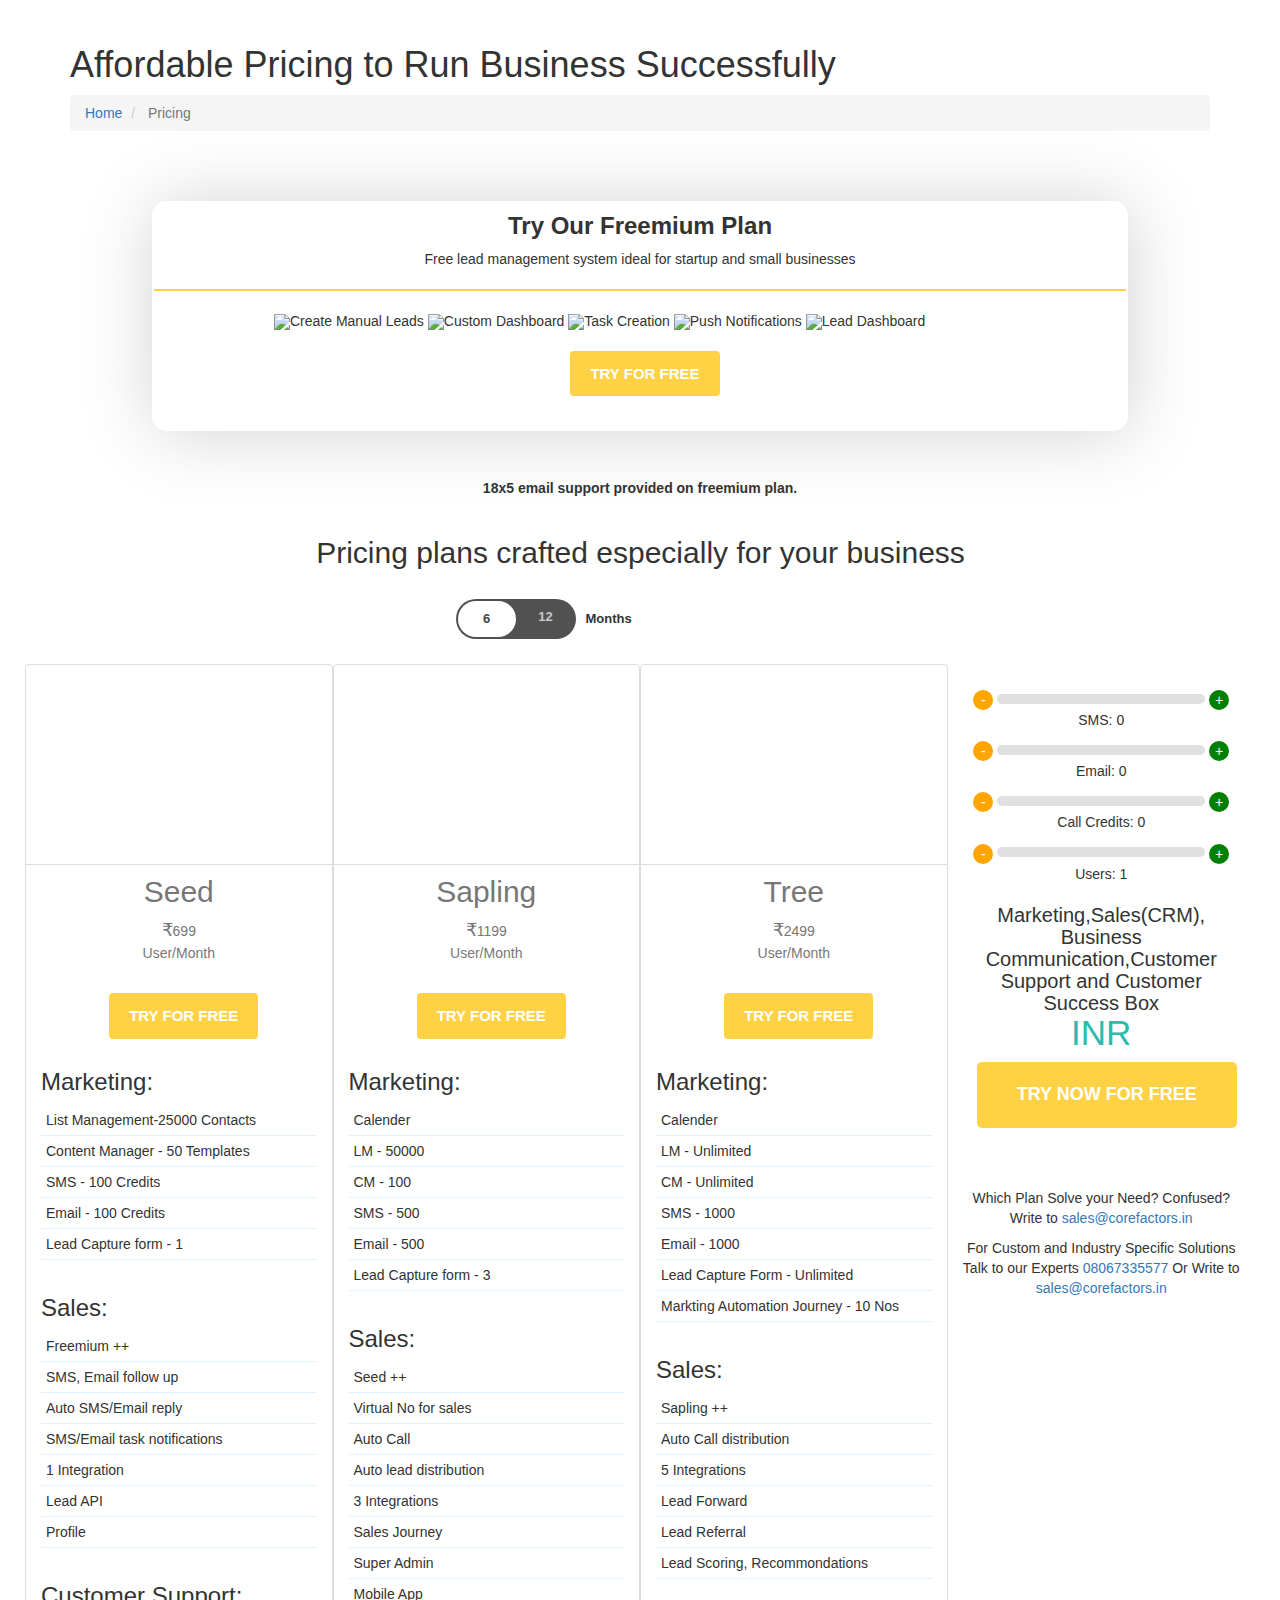
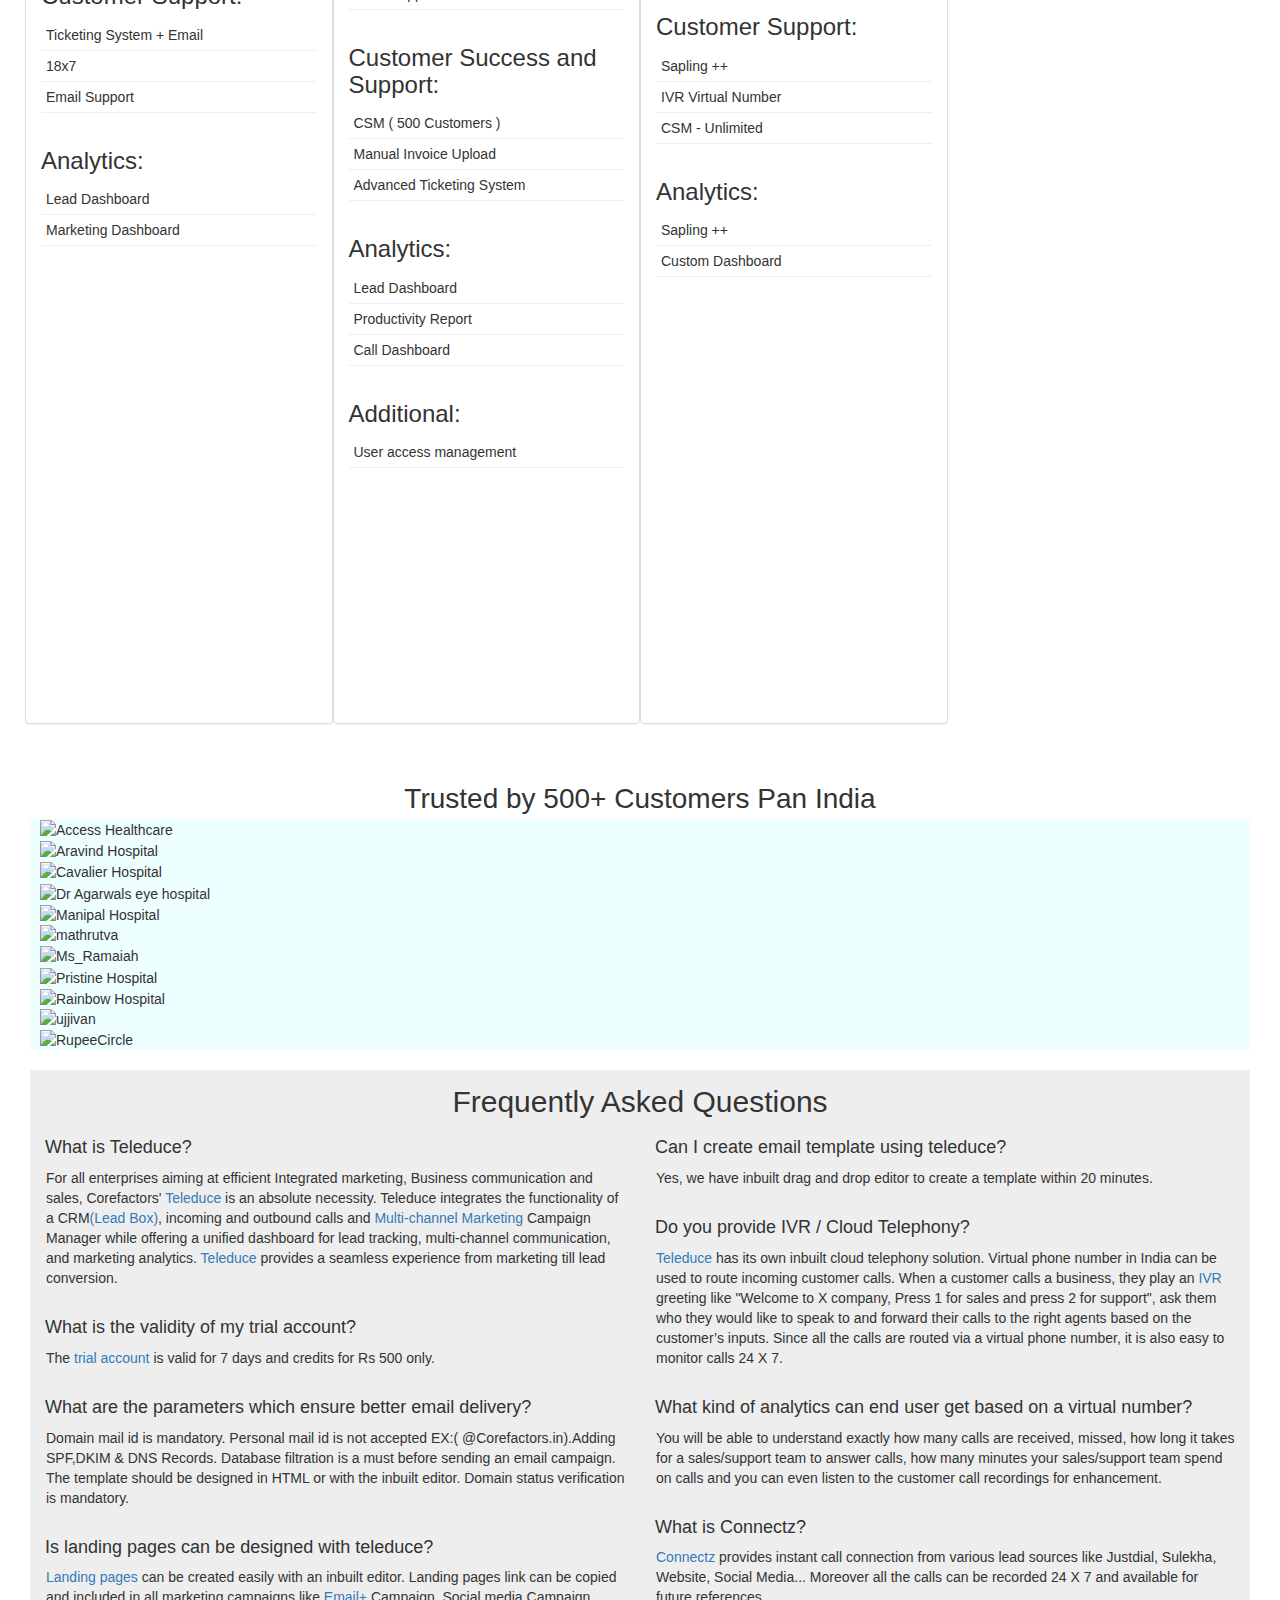
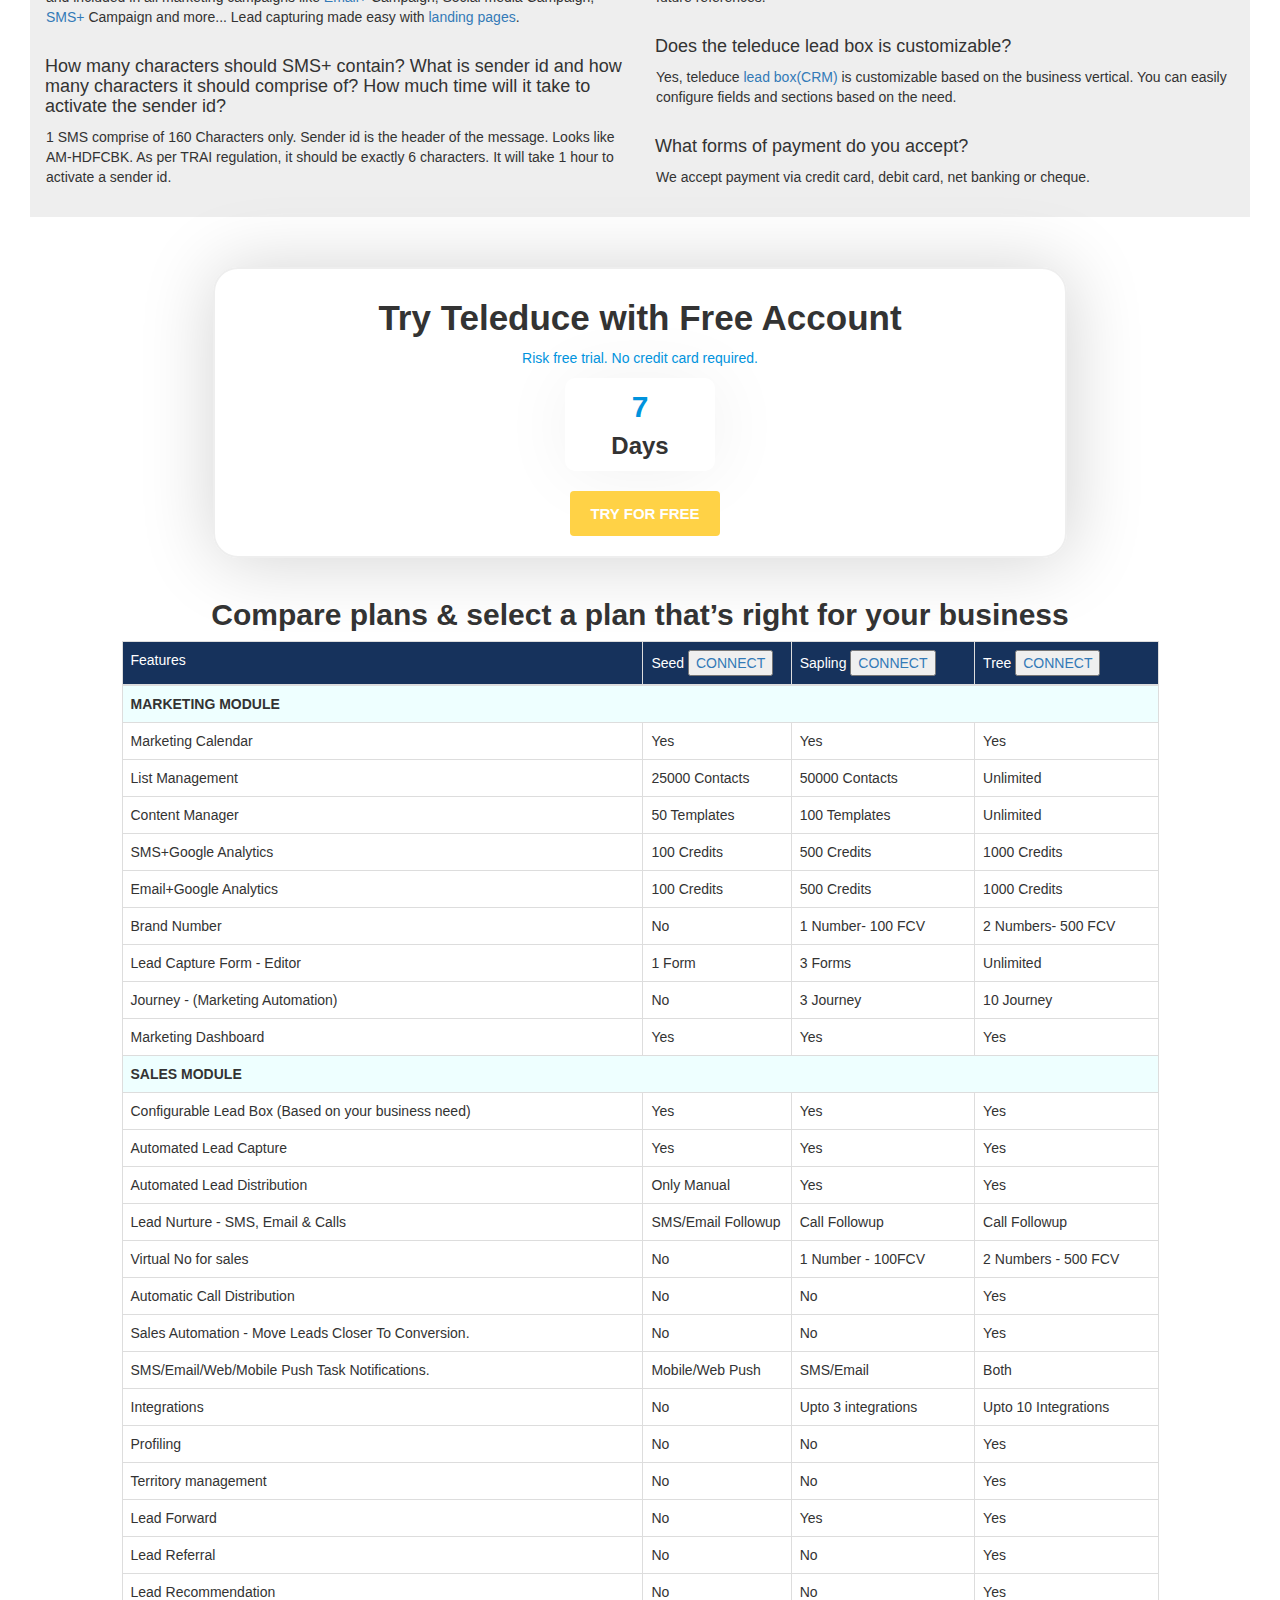
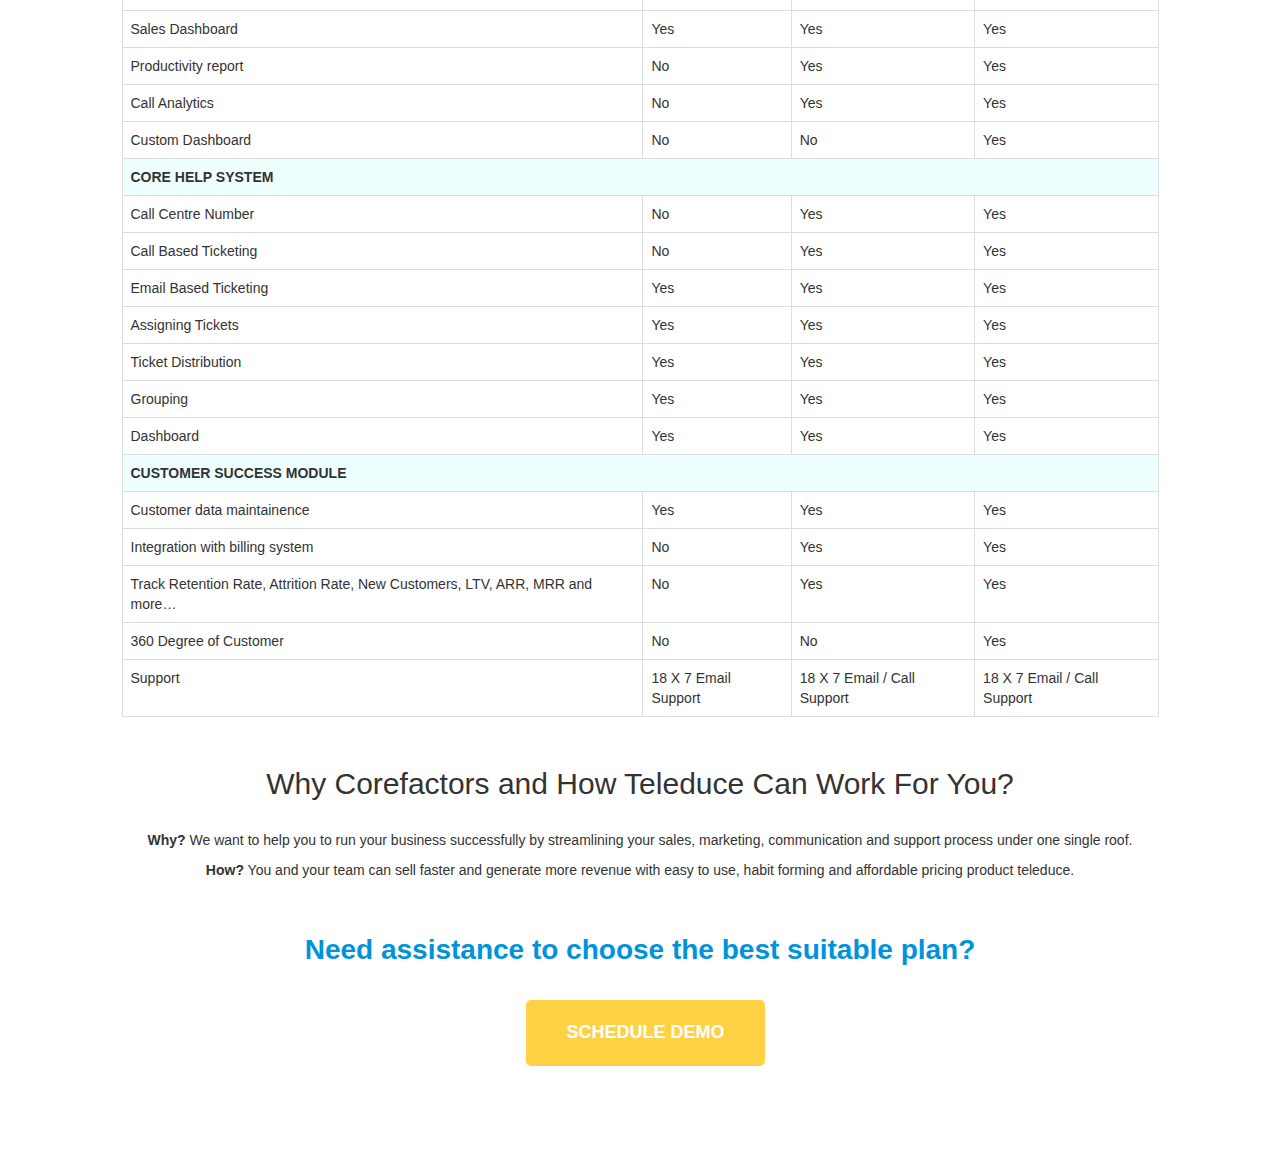
==== index.html @ 0b584422 "responsive table made" ====
<!DOCTYPE html>
<html class="no-js" lang="en-US">
<head>
    <!-- Basic Page Needs
    ================================================== -->
    <meta charset="utf-8">
    <meta http-equiv="Content-Type" content="text/html; charset=utf-8">
    <link rel="icon" type="image/png" href="https://d2woyw6vp5g0b2.cloudfront.net/images/favicon_min.png">
    <title>Pricing Plans| Engage clients - Bulk Emails, Calls & SMS Software</title>
    <meta name="description" content="Campaign Management Platform Pricing Plans for Corefactors. Unified Dashboard for #Lead tracking, multi-channel communication, and marketing analytics. Free Trial">
    <meta name="keywords" content="">
    <meta name="author" content="">
    <meta property="og:image:type" content="image/png" />
    <meta property="og:image" content="https://vmedo.com/first-aid-training/images/corefactors-logo.png">
    <!-- Mobile Specific Metas
    ================================================== -->
    <meta name="format-detection" content="telephone=no">
    <meta name="viewport" content="width=device-width, initial-scale=1">

    <!-- Twitter Bootstrap CSS and JS
    ================================================== -->
    <link rel="stylesheet" href="https://maxcdn.bootstrapcdn.com/bootstrap/3.3.7/css/bootstrap.min.css">

    <!-- Template CSS Files
    ================================================== -->
    <link href="https://fonts.googleapis.com/css?family=Montserrat" rel="stylesheet">
    <!-- Twitter Bootstrs CSS -->
    <link rel="stylesheet" href="css/bootstrap.min.css">
    <!-- Ionicons Fonts Css -->
    <link rel="stylesheet" href="css/ionicons.min.css">
    <!-- animate css -->
    <link rel="stylesheet" href="css/animate.css">
    <!-- Hero area slider css-->
    <link rel="stylesheet" href="css/slider.css">
    <!-- owl craousel css -->
    <link rel="stylesheet" href="css/owl.carousel.css">
    <link rel="stylesheet" href="css/owl.theme.css">
    <link rel="stylesheet" href="css/jquery.fancybox.css">
     <!-- Client Carousal -->
    <link rel="stylesheet" href="css/slick.css">
    <link rel="stylesheet" href="js/slick/slick-theme.css">
    <!-- template main css file -->
    <link rel="stylesheet" href="css/main.min.css">
    <!-- responsive css -->
    <link rel="stylesheet" href="css/responsive.css">
    <!--- Corefactors Fonts ---->
    <link href="https://fonts.googleapis.com/css?family=PT+Sans:400,400italic,700,700italic:latin,greek-ext,cyrillic,latin-ext,greek,cyrillic-ext,vietnamese"
          rel="stylesheet">
    <!-- template custom css file -->
    <link rel="stylesheet" href="css/custom.css">

    <!--- Font awesome file --->
    <link rel="stylesheet" href="fonts/font-awesome/css/font-awesome.min.css">

    <!-- Template Javascript Files
    ================================================== -->
    <!-- jquery -->
    <script src="js/jquery.min.js"></script>
    <!-- owl carouserl js -->
    <script src="js/owl.carousel.min.js"></script>
    <!-- bootstrap js -->
    <script src="js/bootstrap.min.js"></script>
    <!-- wow js -->
    <script src="js/wow.min.js"></script>
    <!---- Counter Js ----->
    <script src="//cdnjs.cloudflare.com/ajax/libs/waypoints/2.0.3/waypoints.min.js"></script>
    <script src="js/jquery.counterup.min.js"></script>
    <!-- template main js -->
    <script src="js/main.js"></script>
    <script src="https://wchat.freshchat.com/js/widget.js"></script>

    <!-- Global site tag (gtag.js) - Google Analytics -->
    <script async src="https://www.googletagmanager.com/gtag/js?id=UA-23759625-2"></script>
    <script>
       window.dataLayer = window.dataLayer || [];
       function gtag(){dataLayer.push(arguments);}
       gtag('js', new Date());
       gtag('config', 'UA-23759625-2');
    </script>
    <!-- Global site tag (gtag.js) - Google Analytics Ends here-->

    <!-- common script --->
    <script src="js/common.min.js"></script>

    <!-- Header Loading Script -->
        <script>
            $(function(){
              $("#includedHeader").load("header.html");
            });
        </script>

    <!-- Footer Loading Script -->
        <script>
            $(function(){
              $("#includedFooter").load("footer.html");
            });
        </script>

        <!-- Google Tag Manager -->
    <script>(function(w,d,s,l,i){w[l]=w[l]||[];w[l].push({'gtm.start':
    new Date().getTime(),event:'gtm.js'});var f=d.getElementsByTagName(s)[0],
    j=d.createElement(s),dl=l!='dataLayer'?'&l='+l:'';j.async=true;j.src=
    'https://www.googletagmanager.com/gtm.js?id='+i+dl;f.parentNode.insertBefore(j,f);
    })(window,document,'script','dataLayer','GTM-MMKPCSJ');</script>
    <!-- End Google Tag Manager -->

    <!-- Facebook Pixel Code -->
    <script>
    !function(f,b,e,v,n,t,s)
    {if(f.fbq)return;n=f.fbq=function(){n.callMethod?
    n.callMethod.apply(n,arguments):n.queue.push(arguments)};
    if(!f._fbq)f._fbq=n;n.push=n;n.loaded=!0;n.version='2.0';
    n.queue=[];t=b.createElement(e);t.async=!0;
    t.src=v;s=b.getElementsByTagName(e)[0];
    s.parentNode.insertBefore(t,s)}(window,document,'script',
    'https://connect.facebook.net/en_US/fbevents.js');
     fbq('init', '1595919277093039');
    fbq('track', 'PageView');
    </script>
    <noscript>
     <img height="1" width="1"
    src="https://www.facebook.com/tr?id=1595919277093039&ev=PageView
    &noscript=1"/>
    </noscript>
    <!-- End Facebook Pixel Code -->

    <!-- Tracking Script Starts -->
        <script>
          gtag('config', 'AW-815886578/GjlvCLezvX8Q8uGFhQM', {
            'phone_conversion_number': '08067335577'
          });
        </script>


       <script>
            function gtag_report_conversion(url) {
              var callback = function () {
                if (typeof(url) != 'undefined') {
                  window.location = url;
                }
              };
              gtag('event', 'conversion', {
                  'send_to': 'AW-815886578/H9nGCIinl4QBEPLhhYUD',
                  'event_callback': callback
              });
              return false;
            }
        </script>
        <!-- Tracking Script Ends -->

        <style>
           .month-btn-primary.active, 
           .month-btn-primary.focus, 
           .month-btn-primary:active, 
           .month-btn-primary:focus, 
           .btn-primary:hover, 
           .open>.dropdown-toggle.btn-primary {
                color: #fff;
                background-color: #f00;
                border-color: #f00;
            }


            body {
  padding: 30px;
}

.can-toggle {
  position: relative;
}
.can-toggle *, .can-toggle *:before, .can-toggle *:after {
  box-sizing: border-box;
}
.can-toggle input[type="checkbox"] {
  opacity: 0;
  position: absolute;
  top: 0;
  left: 0;
}
.can-toggle input[type="checkbox"][disabled] ~ label {
  pointer-events: none;
}
.can-toggle input[type="checkbox"][disabled] ~ label .can-toggle__switch {
  opacity: 0.4;
}
.can-toggle input[type="checkbox"]:checked ~ label .can-toggle__switch:before {
  content: attr(data-unchecked);
  left: 0;
}
.can-toggle input[type="checkbox"]:checked ~ label .can-toggle__switch:after {
  content: attr(data-checked);
}
.can-toggle label {
  -webkit-user-select: none;
     -moz-user-select: none;
      -ms-user-select: none;
          user-select: none;
  position: relative;
  display: flex;
  align-items: center;
}
.can-toggle label .can-toggle__label-text {
  flex: 1;
  padding-left: 10px;
}
.can-toggle label .can-toggle__switch {
  position: relative;
}
.can-toggle label .can-toggle__switch:before {
  content: attr(data-checked);
  position: absolute;
  top: 0;
  text-transform: uppercase;
  text-align: center;
}
.can-toggle label .can-toggle__switch:after {
  content: attr(data-unchecked);
  position: absolute;
  z-index: 5;
  text-transform: uppercase;
  text-align: center;
  background: white;
  -webkit-transform: translate3d(0, 0, 0);
          transform: translate3d(0, 0, 0);
}
.can-toggle input[type="checkbox"][disabled] ~ label {
  color: rgba(119, 119, 119, 0.5);
}
.can-toggle input[type="checkbox"]:focus ~ label .can-toggle__switch, .can-toggle input[type="checkbox"]:hover ~ label .can-toggle__switch {
  background-color: #777;
}
.can-toggle input[type="checkbox"]:focus ~ label .can-toggle__switch:after, .can-toggle input[type="checkbox"]:hover ~ label .can-toggle__switch:after {
  color: #5e5e5e;
}
.can-toggle input[type="checkbox"]:hover ~ label {
  color: #6a6a6a;
}
.can-toggle input[type="checkbox"]:checked ~ label:hover {
  color: #55bc49;
}
.can-toggle input[type="checkbox"]:checked ~ label .can-toggle__switch {
  background-color: #70c767;
}
.can-toggle input[type="checkbox"]:checked ~ label .can-toggle__switch:after {
  color: #4fb743;
}
.can-toggle input[type="checkbox"]:checked:focus ~ label .can-toggle__switch, .can-toggle input[type="checkbox"]:checked:hover ~ label .can-toggle__switch {
  background-color: #5fc054;
}
.can-toggle input[type="checkbox"]:checked:focus ~ label .can-toggle__switch:after, .can-toggle input[type="checkbox"]:checked:hover ~ label .can-toggle__switch:after {
  color: #47a43d;
}
.can-toggle label .can-toggle__label-text {
  flex: 1;
}
.can-toggle label .can-toggle__switch {
  transition: background-color 0.3s cubic-bezier(0, 1, 0.5, 1);
  background: #848484;
}
.can-toggle label .can-toggle__switch:before {
  color: rgba(255, 255, 255, 0.5);
}
.can-toggle label .can-toggle__switch:after {
  transition: -webkit-transform 0.3s cubic-bezier(0, 1, 0.5, 1);
  transition: transform 0.3s cubic-bezier(0, 1, 0.5, 1);
  transition: transform 0.3s cubic-bezier(0, 1, 0.5, 1), -webkit-transform 0.3s cubic-bezier(0, 1, 0.5, 1);
  color: #777;
}
.can-toggle input[type="checkbox"]:focus ~ label .can-toggle__switch:after, .can-toggle input[type="checkbox"]:hover ~ label .can-toggle__switch:after {
  box-shadow: 0 3px 3px rgba(0, 0, 0, 0.4);
}
.can-toggle input[type="checkbox"]:checked ~ label .can-toggle__switch:after {
  -webkit-transform: translate3d(65px, 0, 0);
          transform: translate3d(65px, 0, 0);
}
.can-toggle input[type="checkbox"]:checked:focus ~ label .can-toggle__switch:after, .can-toggle input[type="checkbox"]:checked:hover ~ label .can-toggle__switch:after {
  box-shadow: 0 3px 3px rgba(0, 0, 0, 0.4);
}
.can-toggle label {
  font-size: 14px;
}
.can-toggle label .can-toggle__switch {
  height: 36px;
  flex: 0 0 134px;
  border-radius: 4px;
}
.can-toggle label .can-toggle__switch:before {
  left: 67px;
  font-size: 12px;
  line-height: 36px;
  width: 67px;
  padding: 0 12px;
}
.can-toggle label .can-toggle__switch:after {
  top: 2px;
  left: 2px;
  border-radius: 2px;
  width: 65px;
  line-height: 32px;
  font-size: 12px;
}
.can-toggle label .can-toggle__switch:hover:after {
  box-shadow: 0 3px 3px rgba(0, 0, 0, 0.4);
}

.can-toggle.demo-rebrand-2 input[type="checkbox"][disabled] ~ label {
  color: rgba(68, 68, 68, 0.5);
}
.can-toggle.demo-rebrand-2 input[type="checkbox"]:focus ~ label .can-toggle__switch, .can-toggle.demo-rebrand-2 input[type="checkbox"]:hover ~ label .can-toggle__switch {
  background-color: #444;
}
.can-toggle.demo-rebrand-2 input[type="checkbox"]:focus ~ label .can-toggle__switch:after, .can-toggle.demo-rebrand-2 input[type="checkbox"]:hover ~ label .can-toggle__switch:after {
  color: #2b2b2b;
}
.can-toggle.demo-rebrand-2 input[type="checkbox"]:hover ~ label {
  color: #373737;
}
.can-toggle.demo-rebrand-2 input[type="checkbox"]:checked ~ label:hover {
  color: #62b125;
}
.can-toggle.demo-rebrand-2 input[type="checkbox"]:checked ~ label .can-toggle__switch {
  background-color: #75d32d;
}
.can-toggle.demo-rebrand-2 input[type="checkbox"]:checked ~ label .can-toggle__switch:after {
  color: #5da924;
}
.can-toggle.demo-rebrand-2 input[type="checkbox"]:checked:focus ~ label .can-toggle__switch, .can-toggle.demo-rebrand-2 input[type="checkbox"]:checked:hover ~ label .can-toggle__switch {
  background-color: #69be28;
}
.can-toggle.demo-rebrand-2 input[type="checkbox"]:checked:focus ~ label .can-toggle__switch:after, .can-toggle.demo-rebrand-2 input[type="checkbox"]:checked:hover ~ label .can-toggle__switch:after {
  color: #52941f;
}
.can-toggle.demo-rebrand-2 label .can-toggle__label-text {
  flex: 1;
}
.can-toggle.demo-rebrand-2 label .can-toggle__switch {
  transition: background-color 0.3s cubic-bezier(0.86, 0, 0.07, 1);
  background: #515151;
}
.can-toggle.demo-rebrand-2 label .can-toggle__switch:before {
  color: rgba(255, 255, 255, 0.7);
}
.can-toggle.demo-rebrand-2 label .can-toggle__switch:after {
  transition: -webkit-transform 0.3s cubic-bezier(0.86, 0, 0.07, 1);
  transition: transform 0.3s cubic-bezier(0.86, 0, 0.07, 1);
  transition: transform 0.3s cubic-bezier(0.86, 0, 0.07, 1), -webkit-transform 0.3s cubic-bezier(0.86, 0, 0.07, 1);
  color: #444;
}
.can-toggle.demo-rebrand-2 input[type="checkbox"]:focus ~ label .can-toggle__switch:after, .can-toggle.demo-rebrand-2 input[type="checkbox"]:hover ~ label .can-toggle__switch:after {
  box-shadow: 0 4px 4px rgba(0, 0, 0, 0.4);
}
.can-toggle.demo-rebrand-2 input[type="checkbox"]:checked ~ label .can-toggle__switch:after {
  -webkit-transform: translate3d(58px, 0, 0);
          transform: translate3d(58px, 0, 0);
}
.can-toggle.demo-rebrand-2 input[type="checkbox"]:checked:focus ~ label .can-toggle__switch:after, .can-toggle.demo-rebrand-2 input[type="checkbox"]:checked:hover ~ label .can-toggle__switch:after {
  box-shadow: 0 4px 4px rgba(0, 0, 0, 0.4);
}
.can-toggle.demo-rebrand-2 label {
  font-size: 13px;
}
.can-toggle.demo-rebrand-2 label .can-toggle__switch {
  height: 40px;
  flex: 0 0 120px;
  border-radius: 60px;
}
.can-toggle.demo-rebrand-2 label .can-toggle__switch:before {
  left: 60px;
  font-size: 13px;
  line-height: 36px;
  width: 60px;
  padding: 0 12px;
}
.can-toggle.demo-rebrand-2 label .can-toggle__switch:after {
  top: 2px;
  left: 2px;
  border-radius: 30px;
  width: 58px;
  line-height: 36px;
  font-size: 13px;
}
.can-toggle.demo-rebrand-2 label .can-toggle__switch:hover:after {
  box-shadow: 0 4px 4px rgba(0, 0, 0, 0.4);
}

        </style>

</head>
<body>

    <!-- Google Tag Manager (noscript) -->
    <noscript><iframe src="https://www.googletagmanager.com/ns.html?id=GTM-MMKPCSJ"
    height="0" width="0" style="display:none;visibility:hidden"></iframe></noscript>
    <!-- End Google Tag Manager (noscript) -->

<!--Common Header Section-->
        <div id="includedHeader"></div>

<!-- Global Page Header -->
<section class="global-page-header">
    <div class="container">
        <div class="">
            <div class="col-md-12">
                <div class="block">
                    <h1>Affordable Pricing to Run Business Successfully</h1>
                    <ol class="breadcrumb">
                        <li>
                            <a href="index.html">
                                <i class="ion-ios-home"></i>
                                Home
                            </a>
                        </li>
                        <li class="active"> Pricing</li>
                    </ol>
                </div>
            </div>
        </div>
    </div>
</section>

<!--freemium box-->
<div class="freemium-box">
    
        
            <h3 class="card2-h3">Try Our Freemium Plan</h3>
            <p class="card2-p">Free lead management system ideal for startup and small businesses</p>
            <hr>
            <div class="freemium-imgs">
            <img src="images/Create Manual Leads.png" class="freemium-icons">Create Manual Leads
            <img src="images/Custom Dashboard.png"class="freemium-icons">Custom Dashboard
            <img src="images/Task Creation.png" class="freemium-icons">Task Creation
            <img src="images/Push Notification.png" class="freemium-icons">Push Notifications
            <img src="images/Lead Dashboard.png" class="freemium-icons">Lead Dashboard
            </div>
            <!--<span class="span-icons"><i class="fa fa-envelope" aria-hidden="true"></i>Email Support - 18 x 5</span>-->
            <center>
            <a href="https://www.corefactors.in/free-trial.html?utm_source=web-pricing&utm_medium=web&utm_campaign=try_free" target="_blank">
                <button class="text-uppercase trial-btns">
                    Try For Free
                </button>
            </a>
            </center>
            
    
</div>

<h5 style="text-align: center;font-weight:600;">18x5 email support provided on freemium plan.</h5>



<!-- Pricing Section 1 -->
<section class="cf-white-section cf-plans">
    <div class="container">
        <div class="row mob-no-margin">

            <h2 class="wow fadeInDown text-center bm-x---xxl pricing-h2" data-wow-delay=".3s" data-wow-duration="500ms">
                Pricing plans crafted especially for your business
            </h2>

            <!--<h4 class="wow fadeInDown text-center bm-x-&#45;&#45;xxl text-big" data-wow-delay=".3s" data-wow-duration="500ms">-->
                <!--Simplified Campaign Management-->
                <!--<br>-->
                <!--<span class="color-fade text-small">-->
                    <!--(Integrated Marketing, Sales and Communication Tool)-->
                <!--</span>-->
            <!--</h4>-->

            <div class="row mob-no-margin" id="planContainer">
            <!-- item -->
            <div>
            <div class="can-toggle demo-rebrand-2" style="width: 30%; margin: 0 auto; margin-bottom: 2%;">
                <input id="monthcheck" type="checkbox">
                <label for="monthcheck">
                  <div class="can-toggle__switch" data-checked="12" data-unchecked="6"></div>
                  <div class="can-toggle__label-text">Months</div>
                </label>
              </div>
            </div>

            <div class="col-md-3 pricing-list seed-box plan_box">
				<input type="hidden" value="seed">
                <div class="panel panel-default panel-pricing" tabindex="-1" >
                    <div class="panel-heading custom-panel-heading text-center">
                        
                        
                    </div>
                    <div class="panel-body text-center">
                            <h2>Seed</h2>
                            <p class="pricing-font" id="seed_selector"><span class="inr_font">₹</span>699</p>
                            <p>User/Month</p>
                            
                            <a href="https://www.corefactors.in/free-trial.html?utm_source=web-pricing&utm_medium=web&utm_campaign=try_free" target="_blank">
                                <button class="text-uppercase trial-btns">
                                    Try For Free
                                </button>
                            </a>
                            <!-- <select class="month_selector" id="seed_selector" onchange="seedFunction()">
                                <option value="900" selected>1 MONTH</option> -->
                                <!--<option value="5997">3 MONTHS</option>-->
                                <!-- <option value="11944">6 MONTHS</option>
                                <option value="23988">12 MONTHS</option> -->
                            <!-- </select> -->

                        
                        <!-- <div class="user-box">
                           
                                <form >
                                    <div class="btn-group" data-toggle="buttons" id='plancheck'>
                                        <label class="btn btn-primary month-btn-primary active">
                                            <input type="radio" name="Seedoptions" checked="checked" value="1"> 1 Month
                                        </label>
                                        <label class="btn btn-primary month-btn-primary">
                                            <input type="radio" name="Seedoptions" value="6"> 6 Months
                                        </label>
                                        <label class="btn btn-primary month-btn-primary">
                                            <input type="radio" name="Seedoptions" value="12"> 12 Months
                                        </label>
                                    </div>
                                    
                                </form> 
                        </div> -->
                    </div>

                    <ul class="pricing-list-box pricing_accordion">
                        
                          <h3>Marketing:</h3>
                          <li>
                            <i class="fa fa-check-circle-o" aria-hidden="true"></i>List Management-25000 Contacts
                          </li>

                          <li>
                            <i class="fa fa-check-circle-o" aria-hidden="true"></i>Content Manager - 50 Templates   
                          </li>

                          <li>
                            <i class="fa fa-check-circle-o" aria-hidden="true"></i>SMS - 100 Credits  
                          </li>

                          <li>
                            <i class="fa fa-check-circle-o" aria-hidden="true"></i>Email - 100 Credits    
                          </li>

                          <li>
                            <i class="fa fa-check-circle-o" aria-hidden="true"></i>Lead Capture form - 1   
                          </li>
                    </ul>
                    <ul class="pricing-list-box pricing_accordion">
                        
                        <h3>Sales:</h3>
                        <li>
                            <i class="fa fa-check-circle-o" aria-hidden="true"></i>Freemium ++
                        </li>

                        <li>
                            <i class="fa fa-check-circle-o" aria-hidden="true"></i>SMS, Email follow up   
                        </li>

                        <li>
                            <i class="fa fa-check-circle-o" aria-hidden="true"></i>Auto SMS/Email reply  
                        </li>

                        <li>
                            <i class="fa fa-check-circle-o" aria-hidden="true"></i>SMS/Email task notifications     
                        </li>

                        <li>
                            <i class="fa fa-check-circle-o" aria-hidden="true"></i>1 Integration 
                        </li>
                        <li><i class="fa fa-check-circle-o" aria-hidden="true"></i>Lead API</li>
                        <li><i class="fa fa-check-circle-o" aria-hidden="true"></i>Profile</li>
                  </ul>
                  <ul class="pricing-list-box pricing_accordion">
                        
                    <h3>Customer Support:</h3>
                    <li>
                        <i class="fa fa-check-circle-o" aria-hidden="true"></i>Ticketing System + Email 
                    </li>

                    <li>
                        <i class="fa fa-check-circle-o" aria-hidden="true"></i>18x7  
                    </li>

                    <li>
                        <i class="fa fa-check-circle-o" aria-hidden="true"></i>Email Support 
                    </li>

              </ul>
               <ul class="pricing-list-box pricing_accordion">
                        
                        <h3>Analytics:</h3>
                        <li>
                            <i class="fa fa-check-circle-o" aria-hidden="true"></i>Lead Dashboard 
                        </li>

                        <li>
                            <i class="fa fa-check-circle-o" aria-hidden="true"></i>Marketing Dashboard
                        </li>

                    </ul>
                </div>
            </div>
            <!-- /item -->

            <!-- item -->
            <div class="col-md-3 pricing-list sapling-box plan_box">
				<input type="hidden" value="sapling">
                <div class="panel panel-active panel-default panel-pricing" tabindex="-1" >
                    <div class="panel-heading custom-panel-heading text-center">
                      
                        
                    </div>
                    <div class="panel-body panel-active text-center">
                            <h2>Sapling</h2>
                            <!--<p id="tag">(Your Favourite)</p>-->
                            <p class="pricing-font" id="sapling_selector"> <span class="inr_font">₹</span>1199</p>
                            <p>User/Month</p>
                            <a href="https://www.corefactors.in/free-trial.html?utm_source=web-pricing&utm_medium=web&utm_campaign=try_free" target="_blank">
                                <button class="text-uppercase trial-btns">
                                    Try For Free
                                </button>
                            </a>
                           
                    </div>
                    <ul class="pricing-list-box pricing_accordion">
                        
                        <h3>Marketing:</h3>
                        <li>
                            <i class="fa fa-check-circle-o" aria-hidden="true"></i>Calender 
                        </li>

                        <li>
                            <i class="fa fa-check-circle-o" aria-hidden="true"></i>LM - 50000
                        </li>

                        <li>
                            <i class="fa fa-check-circle-o" aria-hidden="true"></i>CM - 100  
                        </li>

                        <li>
                            <i class="fa fa-check-circle-o" aria-hidden="true"></i>SMS - 500    
                        </li>

                        <li>
                            <i class="fa fa-check-circle-o" aria-hidden="true"></i>Email - 500  
                        </li>
                        <li>
                            <i class="fa fa-check-circle-o" aria-hidden="true"></i>Lead Capture form - 3 
                        </li>
                  </ul>
                  <ul class="pricing-list-box pricing_accordion">
                      
                      <h3>Sales:</h3>
                      <li>
                        <i class="fa fa-check-circle-o" aria-hidden="true"></i>Seed ++
                      </li>

                      <li>
                        <i class="fa fa-check-circle-o" aria-hidden="true"></i>Virtual No for sales   
                      </li>

                      <li>
                        <i class="fa fa-check-circle-o" aria-hidden="true"></i>Auto Call
                      </li>

                      <li>
                        <i class="fa fa-check-circle-o" aria-hidden="true"></i>Auto lead distribution     
                      </li>

                      <li>
                        <i class="fa fa-check-circle-o" aria-hidden="true"></i>3 Integrations 
                      </li>
                      <li><i class="fa fa-check-circle-o" aria-hidden="true"></i>Sales Journey </li>
                      <li><i class="fa fa-check-circle-o" aria-hidden="true"></i>Super Admin</li>
                      <li><i class="fa fa-check-circle-o" aria-hidden="true"></i>Mobile App</li>
                </ul>
                <ul class="pricing-list-box pricing_accordion">
                      
                  <h3>Customer Success and Support:</h3>
                  <li>
                    <i class="fa fa-check-circle-o" aria-hidden="true"></i>CSM ( 500 Customers )
                  </li>

                  <li>
                    <i class="fa fa-check-circle-o" aria-hidden="true"></i>Manual Invoice Upload  
                  </li>

                  <li>
                    <i class="fa fa-check-circle-o" aria-hidden="true"></i>Advanced Ticketing System  
                  </li>

            </ul>
            <ul class="pricing-list-box pricing_accordion">
                      
                      <h3>Analytics:</h3>
                      <li>
                        <i class="fa fa-check-circle-o" aria-hidden="true"></i>Lead Dashboard 
                      </li>

                      <li>
                        <i class="fa fa-check-circle-o" aria-hidden="true"></i>Productivity Report 
                      </li>
                      <li>
                        <i class="fa fa-check-circle-o" aria-hidden="true"></i>Call Dashboard 
                      </li>

            </ul>
            <ul class="pricing-list-box pricing_accordion">
                <h3>Additional:</h3>
                <li><i class="fa fa-check-circle-o" aria-hidden="true"></i>User access management</li>
            </ul>

                   
                    
                    
                </div>
                </div>
            <!-- /item -->

            <!-- item -->
            <div class="col-md-3 pricing-list plan_box">
				<input type="hidden" value="tree">
                <div class="panel panel-default panel-pricing" tabindex="-1" >
                    <div class="panel-heading custom-panel-heading text-center">
                       
                    </div>
                    <div class="panel-body text-center">
                            <h2>Tree</h2>
                            <p class="pricing-font" id="tree_selector"><span class="inr_font">₹</span>2499</p>
                            <p>User/Month</p>
                            <a href="https://www.corefactors.in/free-trial.html?utm_source=web-pricing&utm_medium=web&utm_campaign=try_free" target="_blank">
                                <button class="text-uppercase trial-btns">
                                    Try For Free
                                </button>
                            </a>
                           
                    </div>
                    <ul class="pricing-list-box pricing_accordion">
                        
                        <h3>Marketing:</h3>
                        <li>
                            <i class="fa fa-check-circle-o" aria-hidden="true"></i>Calender 
                        </li>

                        <li>
                            <i class="fa fa-check-circle-o" aria-hidden="true"></i>LM - Unlimited   
                        </li>

                        <li>
                            <i class="fa fa-check-circle-o" aria-hidden="true"></i>CM - Unlimited 
                        </li>

                        <li>
                            <i class="fa fa-check-circle-o" aria-hidden="true"></i>SMS - 1000    
                        </li>

                        <li>
                            <i class="fa fa-check-circle-o" aria-hidden="true"></i>Email - 1000   
                        </li>
                        <li><i class="fa fa-check-circle-o" aria-hidden="true"></i>Lead Capture Form - Unlimited</li>
                        <li><i class="fa fa-check-circle-o" aria-hidden="true"></i>Markting Automation Journey - 10 Nos</li>
                  </ul>
                  <ul class="pricing-list-box pricing_accordion">
                      
                      <h3>Sales:</h3>
                      <li>
                        <i class="fa fa-check-circle-o" aria-hidden="true"></i>Sapling ++
                      </li>

                      <li>
                        <i class="fa fa-check-circle-o" aria-hidden="true"></i>Auto Call distribution    
                      </li>

                      <li>
                        <i class="fa fa-check-circle-o" aria-hidden="true"></i>5 Integrations  
                      </li>

                      <li>
                        <i class="fa fa-check-circle-o" aria-hidden="true"></i>Lead Forward      
                      </li>

                      <li>
                        <i class="fa fa-check-circle-o" aria-hidden="true"></i>Lead Referral 
                      </li>
                      <li><i class="fa fa-check-circle-o" aria-hidden="true"></i>Lead Scoring, Recommondations</li>
                      
                </ul>
                <ul class="pricing-list-box pricing_accordion">
                      
                  <h3>Customer Support:</h3>
                  <li>
                    <i class="fa fa-check-circle-o" aria-hidden="true"></i>Sapling ++
                  </li>

                  <li>
                    <i class="fa fa-check-circle-o" aria-hidden="true"></i>IVR Virtual Number  
                  </li>

                  <li>
                    <i class="fa fa-check-circle-o" aria-hidden="true"></i>CSM - Unlimited  
                  </li>

            </ul>
             <ul class="pricing-list-box pricing_accordion">
                      
                      <h3>Analytics:</h3>
                      <li>
                        <i class="fa fa-check-circle-o" aria-hidden="true"></i>Sapling ++
                      </li>

                      <li>
                        <i class="fa fa-check-circle-o" aria-hidden="true"></i>Custom Dashboard 
                      </li>

                  </ul>

              </div>
            </div>

                 <div class="col-md-3 text-center" id="myslider_row" style="margin-top: 25px;">
                    <div class="">
                    <div class="slidecontainer">
                        <button type="button" style="background: orange;" class="layer_add" id="sms_slider_minus">-</button>
                        <input type="range" min="0" max="1000000" value="0" step="10000" class="sms_slider" id="smsCount">
                        <button type="button" style="background: green;" class="layer_add" id="sms_slider_plus">+</button>
                      <p class="text-center">SMS: <span id="smsRange"></span></p>
                    </div>
                  
                    <div class="slidecontainer">
                        <button type="button" style="background: orange;" class="layer_add" id="mail_slider_minus">-</button>
                        <input type="range" min="0" max="1000000" value="0" step="10000" class="mail_slider" id="mailCount">
                        <button type="button" style="background: green;" class="layer_add" id="mail_slider_plus">+</button>
                      <p class="text-center">Email: <span id="mailRange"></span></p>
                    </div>
                   
                    <div class="slidecontainer">
                        <button type="button" style="background: orange;" class="layer_add" id="voice_slider_minus">-</button>
                        <input type="range" min="0" max="1000000" value="0" step="10000" class="voice_slider" id="voiceCount">
                        <button type="button" style="background: green;" class="layer_add" id="voice_slider_plus">+</button>
                      <p class="text-center">Call Credits: <span id="voiceRange"></span></p>
                    </div>

                    <div class="slidecontainer">
                        <button type="button" style="background: orange;" class="layer_add" id="user_slider_minus">-</button>
                        <input type="range" min="1" max="100" value="1" step="1" class="user_slider" id="userCount">
                        <button type="button" style="background: green;" class="layer_add" id="user_slider_plus">+</button>
                        <p class="text-center">Users: <span id="userRange"></span></p>
                    </div>
                    </div>

                    <div class="row">
                        <div class="col-md-12 text-center">
                        <h3 class="price-text">Marketing,Sales(CRM), Business Communication,Customer Support and Customer Success Box
                            <br><span class="tm-x---m" id="total_price">INR</span></h3>
                    </div>
                    
                     <div class="bm-x---xxl text-center">
                        <a href="https://www.corefactors.in/free-trial.html?utm_source=web-pricing&utm_medium=web&utm_campaign=try_free" target="_blank">
                            <button class="text-uppercase trial-btn">
                                Try Now For Free
                            </button>
                        </a>
                     </div>
                     </div>

                     <div class="row">
            <div class="col-md-12 text-center">
                <div class="block">
                    <p class="wow fadeInUp" data-wow-delay=".7s" data-wow-duration="500ms">
                        Which Plan Solve your Need? Confused? Write to <a href="mailto:sales@corefactors.in">sales@corefactors.in</a>
                    </p>

                    <p class="wow fadeInUp" data-wow-delay=".7s" data-wow-duration="500ms">
                        For Custom and Industry Specific Solutions Talk to our Experts <a href="tel:08067335577">08067335577</a> Or Write to <a href="mailto:sales@corefactors.in">sales@corefactors.in</a>
                    </p>

                    <!--<p class="wow fadeInUp" data-wow-delay=".7s" data-wow-duration="500ms">
                        18% GST applicable.
                    </p>-->
                    </p>
                </div>
            </div>
        </div>

                 </div>
            </div>
            <!-- /item -->

        </div>
    </div>
</section>

<!-- Pricing Section 2 -->
<!--<section class="company-description text-center tm-x-&#45;&#45;l">-->
    <!--<div class="container">-->
        <!--<div class="row">-->
            <!--<div class="col-md-12">-->
                <!--<div class="block">-->
                    <!--<p class="wow fadeInUp bm-x-&#45;&#45;l" data-wow-delay=".7s" data-wow-duration="500ms">-->
                        <!--Which Plan Solve your Need? Confused? Write to <a href="mailto:sales@corefactors.in">sales@corefactors.in</a>-->
                    <!--</p>-->

                    <!--<p class="wow fadeInUp bm-x-&#45;&#45;l" data-wow-delay=".7s" data-wow-duration="500ms">-->
                        <!--For Custom and Industry Specific Solutions Talk to our Experts <a href="#">08067335577</a> Or Write to <a href="mailto:sales@corefactors.in">sales@corefactors.in</a>-->
                    <!--</p>-->

                    <!--<p class="wow fadeInUp bm-x-&#45;&#45;l" data-wow-delay=".7s" data-wow-duration="500ms">-->
                        <!--18% GST applicable.-->
                    <!--</p>-->
                    <!--</p>-->
                <!--</div>-->
            <!--</div>-->
        <!--</div>-->
    <!--</div>-->
<!--</section>-->
<!-- company Logo section -->
<div class="logos-text">Trusted by 500+ Customers Pan India</div>
<section class="cf-grey-section">
  <div class="container logos-company">
  <section class="customer-logos slider">
  <div class="slide accesss"><img class="customer-logo" src="landingpagestaticfiles/assets/Logo_Access Healthcare.png" alt="Access Healthcare"></div>
  <div class="slide aravind"><img class="customer-logo" src="landingpagestaticfiles/assets/Logo_Aravind Hospital.png" alt="Aravind Hospital"></div>
  <div class="slide cavalier"><img class="customer-logo" src="landingpagestaticfiles/assets/Logo_Cavalier hospital.png" alt="Cavalier Hospital"></div>
  <div class="slide agarwals"><img class="customer-logo" src="landingpagestaticfiles/assets/Logo_Dr Agarwals eye hospital.png" alt="Dr Agarwals eye hospital"></div>
  <div class="slide manipal"><img class="customer-logo" src="landingpagestaticfiles/assets/Logo_Manipal Hospital.png" alt="Manipal Hospital"></div>
  <div class="slide mathrutva"><img class="customer-logo"  src="landingpagestaticfiles/assets/Logo_Mathrutva.png" alt="mathrutva"></div>
  <div class="slide ramaiah"><img class="customer-logo"  src="landingpagestaticfiles/assets/Logo_Ms Ramaiah.png" alt="Ms_Ramaiah"></div>
  <div class="slide pristine"><img class="customer-logo" src="landingpagestaticfiles/assets/Logo_Pristine Hospital.png" alt="Pristine Hospital"></div>
  <div class="slide rainbow"><img class="customer-logo" src="landingpagestaticfiles/assets/Logo_Rainbow Hospital.png" alt="Rainbow Hospital"></div>
  <div class="slide ujivan"><img class="customer-logo" src="landingpagestaticfiles/assets/Ujjivan.png" alt="ujjivan"></div>
  <div class="slide RupeeCircle"><img class="customer-logo" src="landingpagestaticfiles/assets/Rupee circle option 2.png" alt="RupeeCircle"></div>
  </section>
</div>
</section>

<section class="company-description cf-grey-section text-center tm-x---l">
    <div class="container">
        <div class="row">
            <div class="col-md-12">
                <div class="block text-left">
                    <h2 class="text-center">
                        Frequently Asked Questions
                    </h2>
                    <div class="col-md-6">
                        <h4>
                            What is Teleduce?
                        </h4>
                        <p class="bm-x---xxl">
                            For all enterprises aiming at efficient Integrated marketing, Business
                            communication and sales, Corefactors' <a href="https://www.corefactors.in/features-comparison" target="_blank"> Teleduce</a> is an absolute necessity.
                            Teleduce integrates the functionality of a CRM<a href="https://www.corefactors.in/lead-management-system" target="_blank">(Lead Box)</a>, incoming and
                            outbound calls and
                            <a href="https://www.corefactors.in/multi-channel-marketing" target="_blank">
                                Multi-channel Marketing
                            </a>
                            Campaign Manager while offering
                            a unified dashboard for lead tracking, multi-channel communication, and
                            marketing analytics. <a href="https://www.corefactors.in/features-comparison" target="_blank">Teleduce</a> provides a seamless experience from marketing
                            till lead conversion.
                        </p>
                        <h4>
                            What is the validity of my trial account?
                        </h4>
                        <p class="bm-x---xxl">
                            The <a href="https://www.corefactors.in/free-trial" target="_blank">trial account</a> is valid for 7 days and credits for Rs 500 only.
                        </p>

                        <h4>
                            What are the parameters which ensure better email delivery?
                        </h4>
                        <p class="bm-x---xxl">
                            Domain mail id is mandatory. Personal mail id is not accepted
                            EX:( @Corefactors.in).Adding SPF,DKIM &amp; DNS Records. Database
                            filtration is a must before sending an email campaign. The template
                            should be designed in HTML or with the inbuilt editor. Domain status
                            verification is mandatory.
                        </p>
                        <h4>
                            Is landing pages can be designed with teleduce?
                        </h4>
                        <p class="bm-x---xxl">
                            <a href="https://www.corefactors.in/landing-pages" target="_blank"> Landing pages</a> can be created easily with an inbuilt editor. Landing pages
                            link can be copied and included in all marketing campaigns like <a href="https://www.corefactors.in/email-marketing" target="_blank">Email+</a>
                            Campaign, Social media Campaign,
                            <a href="https://www.corefactors.in/sms-marketing" target="_blank">
                                SMS+
                            </a>
                            Campaign and more... Lead capturing
                            made easy with <a href="https://www.corefactors.in/landing-pages" target="_blank">landing pages</a>.
                        </p>
                        <h4>
                            How many characters should SMS+ contain?
                            What is sender id and how many characters it should comprise of?
                            How much time will it take to activate the sender id?
                        </h4>
                        <p class="bm-x---xxl">
                            1 SMS comprise of 160 Characters only. Sender id is the header of
                            the message. Looks like AM-HDFCBK. As per TRAI regulation, it should
                            be exactly 6 characters. It will take 1 hour to activate a sender id.
                        </p>
                    </div>
                    <div class="col-md-6">
                         <h4>
                            Can I create email template using teleduce?
                        </h4>
                        <p class="bm-x---xxl">
                            Yes, we have inbuilt drag and drop editor to create a template within 20 minutes.
                        </p>
                        <h4>
                            Do you provide IVR / Cloud Telephony?
                        </h4>
                        <p class="bm-x---xxl">
                            <a href="https://www.corefactors.in/features-comparison" target="_blank">Teleduce</a> has its own inbuilt cloud telephony solution. Virtual phone
                            number in India can be used to route incoming customer calls. When a
                            customer calls a business, they play an
                            <a href="https://www.corefactors.in/virtual-phone-number-ivr-service-providers" target="_blank">IVR</a>
                            greeting like "Welcome to
                            X company, Press 1 for sales and press 2 for support", ask them who
                            they would like to speak to and forward their calls to the right agents
                            based on the customer’s inputs. Since all the calls are routed via a
                            virtual phone number, it is also easy to monitor calls 24 X 7.
                        </p>
                        <h4>
                            What kind of analytics can end user get based on a virtual number?
                        </h4>
                        <p class="bm-x---xxl">
                            You will be able to understand exactly how many calls are received, missed,
                            how long it takes for a sales/support team to answer calls, how many minutes
                            your sales/support team spend on calls and you can even listen to the customer
                            call recordings for enhancement.
                        </p>
                        <h4>
                            What is Connectz?
                        </h4>
                        <p class="bm-x---xxl">
                            <a href="https://www.corefactors.in/connectz-integrated-marketing-communication" target="_blank">
                                Connectz</a> provides instant call connection from various lead sources like Justdial,
                            Sulekha, Website, Social Media... Moreover all the calls can be recorded 24 X 7
                            and available for future references.
                        </p>
                        <h4>
                            Does the teleduce lead box is customizable?
                        </h4>
                        <p class="bm-x---xxl">
                            Yes, teleduce
                            <a href="https://www.corefactors.in/lead-management-system" target="_blank">
                                lead box(CRM)
                            </a>
                            is customizable based on the business vertical.
                            You can easily configure fields and sections based on the need.
                        </p>
                        <h4>
                            What forms of payment do you accept?
                        </h4>
                        <p class="bm-x---xxl">
                            We accept payment via credit card, debit card, net banking or cheque.
                        </p>
                    </div>
                </div>
            </div>
        </div>
    </div>
</section>
<br>
<section class="cf-grey-sectionn">
    <div class="plans-and-features" style="text-align:center;">
        <h2 class="pf-h2">Try Teleduce with Free Account</h2>
        <!--<h4 class="pf-h4">All features included in all the plans!</h4>-->
        <p class="pf-para">Risk free trial. No credit card required.</p>
        <div class="calendar-box">
            <h2 class="blue-number">7</h2>
            <h3 class="h3-days">Days</h3>
        </div>
        <!--<p class="pf-para2">
            All our plans come with a no-commitment, 7-day FREE trial.
            No need to just look from a distance, you also get to play with the product! Use your Exotel account, get your hands dirty with custom call flows and integration with your CRM, Helpdesk, etc.
            Everything works just the same in a trial account.
            Get Rs. 1000 worth free usage (Calls & SMS) to explore and test the <a href="" target="">ISM.</a>
        </p>-->
        <a href="https://www.corefactors.in/free-trial.html?utm_source=web-pricing&utm_medium=web&utm_campaign=try_free" target="_blank">
            <button class="text-uppercase trial-btns">
                Try For Free
            </button>
        </a>

    </div>

</section>

<!--Features table starts here-->
<h2 class="table-caption">Compare plans & select a plan that’s right for your business</h2>
<section class="features-table table-responsive">
    
    <table class="table table-bordered table-hover">
        <thead>
            <tr>
                <td>Features</td>
                <td>Seed
                    <a href="https://www.corefactors.in/free-trial.html?utm_source=web-pricing&utm_medium=web&utm_campaign=try_free" target="_blank">
                        <button class="text-uppercase table-btns">
                            Connect
                        </button>
                    </a>
                    
                </td>
                <td>Sapling
                    <a href="https://www.corefactors.in/free-trial.html?utm_source=web-pricing&utm_medium=web&utm_campaign=try_free" target="_blank">
                        <button class="text-uppercase table-btns">
                            Connect
                        </button>
                    </a>
                </td>
                <td>Tree
                    <a href="https://www.corefactors.in/free-trial.html?utm_source=web-pricing&utm_medium=web&utm_campaign=try_free" target="_blank">
                        <button class="text-uppercase table-btns">
                            Connect
                        </button>
                    </a>
                </td>
            </tr>
        </thead>
        <tbody>
            <tr>
                <td colspan="4" class="sub-headings">MARKETING MODULE</td>
            </tr>
            <tr>
                <td>Marketing Calendar</td>
                <td>Yes</td>
                <td>Yes</td>
                <td>Yes</td>
            </tr>
            <tr>
                <td>List Management</td>
                <td>25000 Contacts</td>
                <td>50000 Contacts</td>
                <td>Unlimited</td>
            </tr>
            <tr>
                <td>Content Manager</td>
                <td>50 Templates</td>
                <td>100 Templates</td>
                <td>Unlimited</td>
            </tr>
            <tr>
                <td>SMS+Google Analytics</td>
                <td>100 Credits</td>
                <td>500 Credits</td>
                <td>1000 Credits</td>
            </tr>
            <tr>
                <td>Email+Google Analytics</td>
                <td>100 Credits</td>
                <td>500 Credits</td>
                <td>1000 Credits</td>
                
            </tr>
            <tr>
                <td>Brand Number</td>
                <td>No</td>
                <td>1 Number- 100 FCV</td>
                <td>2 Numbers- 500 FCV</td>
            </tr>
            <tr>
                <td>Lead Capture Form - Editor</td>
                <td>1 Form</td>
                <td>3 Forms</td>
                <td>Unlimited</td>
            </tr>
            <tr>
                <td>Journey - (Marketing Automation)</td>
                <td>No</td>
                <td>3 Journey</td>
                <td>10 Journey</td>
            </tr>
            <tr>
                <td>Marketing Dashboard</td>
                <td>Yes</td>
                <td>Yes</td>
                <td>Yes</td>
            </tr>
            <tr>
                <td colspan="4" class="sub-headings">SALES MODULE</td>
            </tr>
            <tr>
                <td>Configurable Lead Box (Based on your business need)</td>
                <td>Yes</td>
                <td>Yes</td>
                <td>Yes</td>
            </tr>
            <tr>
                <td>Automated Lead Capture</td>
                <td>Yes</td>
                <td>Yes</td>
                <td>Yes</td>
            </tr>
            <tr>
                <td>Automated Lead Distribution</td>
                <td>Only Manual</td>
                <td>Yes</td>
                <td>Yes</td>
            </tr>
            <tr>
                <td>Lead Nurture - SMS, Email & Calls</td>
                <td>SMS/Email Followup</td>
                <td>Call Followup</td>
                <td>Call Followup</td>
            </tr>
            <tr>
                <td>Virtual No for sales </td>
                <td>No</td>
                <td>1 Number - 100FCV</td>
                <td>2 Numbers - 500 FCV</td>
            </tr>
            <tr>
                <td>Automatic Call Distribution</td>
                <td>No</td>
                <td>No</td>
                <td>Yes</td>
            </tr>
            <tr>
                <td>Sales Automation - Move Leads Closer To Conversion.</td>
                <td>No</td>
                <td>No</td>
                <td>Yes</td>
            </tr>
            <tr>
                <td>SMS/Email/Web/Mobile Push Task Notifications.</td>
                <td>Mobile/Web Push</td>
                <td>SMS/Email</td>
                <td>Both</td>
            </tr>
            <tr>
                <td>Integrations</td>
                <td>No</td>
                <td>Upto 3 integrations</td>
                <td>Upto 10 Integrations</td>
            </tr>
            <tr>
                <td>Profiling</td>
                <td>No</td>
                <td>No</td>
                <td>Yes</td>
            </tr>
            <tr>
                <td>
                    Territory management 
                </td>
                <td>No</td>
                <td>No</td>
                <td>Yes</td>
            </tr>
            <tr>
                <td>Lead Forward</td>
                <td>No</td>
                <td>Yes</td>
                <td>Yes</td>
            </tr>
            <tr>
                <td>Lead Referral</td>
                <td>No</td>
                <td>No</td>
                <td>Yes</td>
            </tr>
            <tr>
                <td>Lead Recommendation </td>
                <td>No</td>
                <td>No</td>
                <td>Yes</td>
            </tr>
            <tr>
                <td>Sales Dashboard</td>
                <td>
                    Yes
                </td>
                <td>Yes</td>
                <td>Yes</td>
            </tr>
            <tr>
                <td>Productivity report</td>
                <td>
                    No
                </td>
                <td>Yes</td>
                <td>Yes</td>
            </tr>
            <tr>
                <td>Call Analytics</td>
                <td>No</td>
                <td>Yes</td>
                <td>Yes</td>

            </tr>
            <tr>
                <td>Custom Dashboard</td>
                <td>No</td>
                <td>No</td>
                <td>Yes</td>
            </tr>
            <tr>
                <td colspan="4" class="sub-headings">CORE HELP SYSTEM</td>
            </tr>
            <tr>
                <td>Call Centre Number</td>
                <td>
                    No
                </td>
                <td>Yes</td>
                <td>Yes</td>
            </tr>
            <tr>
                <td>Call Based Ticketing</td>
                <td>No</td>
                <td>Yes</td>
                <td>Yes</td>
            </tr>
            <tr>
                <td>Email Based Ticketing</td>
                <td>Yes</td>
                <td>Yes</td>
                <td>Yes</td>
            </tr>
            <tr>
                <td>Assigning Tickets</td>
                <td>Yes</td>
                <td>Yes</td>
                <td>Yes</td>
            </tr>
            <tr>
                <td>Ticket Distribution</td>
                <td>Yes</td>
                <td>Yes</td>
                <td>Yes</td>
            </tr>
            <tr>
                <td>
                    Grouping 
                </td>
                <td>Yes</td>
                <td>Yes</td>
                <td>Yes</td>
            </tr>
            <tr>
                <td>Dashboard</td>
                <td>Yes</td>
                <td>Yes</td>
                <td>Yes</td>
            </tr>
            <tr>
                <td colspan="4" class="sub-headings">CUSTOMER SUCCESS MODULE</td>

            </tr>
            <tr>
                <td>Customer data maintainence</td>
                <td>Yes</td>
                <td>Yes</td>
                <td>Yes</td>
            </tr>
            <tr>
                <td>Integration with billing system</td>
                <td>No</td>
                <td>Yes</td>
                <td>Yes</td>
            </tr>
            <tr>
                <td>
                    Track Retention Rate, Attrition Rate, New Customers, LTV, ARR, MRR and more…
                </td>
                <td>No</td>
                <td>Yes</td>
                <td>Yes</td>
                
            </tr>
            <tr>
                <td>360 Degree of Customer</td>
                <td>No</td>
                <td>No</td>
                <td>Yes</td>
            </tr>
            <tr>
                <td>Support</td>
                <td>18 X 7 Email Support</td>
                <td>18 X 7 Email / Call Support</td>
                <td>18 X 7 Email / Call Support</td>
            </tr>


        </tbody>
    </table>
</section>

<!--Features table ends here-->
<!--Client Section for Small, Medium and Large Devices-->
<!--<section class="cf-grey-section high-pad hidden-xs">
    <div class="container">
        <div class="row">
            <div class="col-sm-12">
                <img src="images/cf-clients/ujjivan-logo-new.png" class="client-img" alt="Campaign Management Software-6">
                <img src="images/cf-clients/pidilite-logo-new.png" class="client-img" alt="Campaign Management Software-6">
                <img src="images/cf-clients/logo_new.png" class="client-img" alt="Campaign Management Software-6">                
                <img src="images/cf-clients/early-salary.png" class="client-img" alt="Campaign Management Software-5">
                <img src="images/cf-clients/finzy-logo.png" class="client-img" alt="Campaign Management Software-6">
                <img src="images/cf-clients/Tiss_Logo.png" class="client-img" alt="Campaign Management Software-6">
                <img src="images/cf-clients/piramal.jpg" class="client-img" alt="Campaign Management Software-6">
                <img src="images/cf-clients/UP_logo.png" class="client-img" alt="Campaign Management Software-6">
            </div>
        </div>
    </div>
</section>-->

<!--Client Section for Extra Small Devices-->
<!--<section class="cf-grey-section high-pad visible-xs">
    <div class="container">
        <div class="row">
            <div class="col-xs-12">
                <div class="col-xs-12 text-center">
                    <img src="images/cf-clients/ujjivan-logo-new.png" class="client-img" alt="Campaign Management Software-6">
                </div>
                <div class="col-xs-12 text-center">
                    <img src="images/cf-clients/pidilite-logo-new.png" class="client-img" alt="Campaign Management Software-6">
                </div>
                <div class="col-xs-12 text-center">
                    <img src="images/cf-clients/logo_new.png" class="client-img" alt="Campaign Management Software-6"> 
                </div>
                <div class="col-xs-12 text-center">
                    <img src="images/cf-clients/early-salary.png" class="client-img" alt="Campaign Management Software-5">
                </div>
                <div class="col-xs-12 text-center">
                    <img src="images/cf-clients/finzy-logo.png" class="client-img" alt="Campaign Management Software-6">
                </div>
                <div class="col-xs-12 text-center">
                    <img src="images/cf-clients/Tiss_Logo.png" class="client-img" alt="Campaign Management Software-6">
                </div>
                <div class="col-xs-12 text-center">
                    <img src="images/cf-clients/piramal.jpg" class="client-img" alt="Campaign Management Software-6">
                </div>
                <div class="col-xs-12 text-center">
                    <img src="images/cf-clients/UP_logo.png" class="client-img" alt="Campaign Management Software-6"> 
                </div>
            </div>
        </div>
    </div>
</section>-->


<!--<section class="cf-white-section">
    <div class="container">
        <div class="row">
            <div class="col-md-12">
                <div class="text-center">
                    <h2 class="wow fadeInDown tm-x---l" data-wow-delay=".3s">
                        Try Teleduce Free for 7 Days
                    </h2>
                   
                    <div class="text-center tm-x---l bm-x---xxl">
                        <a href="https://www.corefactors.in/free-trial.html?utm_source=web-pricing&utm_medium=web&utm_campaign=start_trial" target="_blank">
                            <button class="text-uppercase trial-btn">
                                start trial
                            </button>
                        </a>
                    </div>
                </div>
            </div>
        </div>
    </div>
</section>

<section class="cf-grey-section">
    <div class="container">
        <div class="row">
            <div class="col-md-12">
                <div class="col-md-4">
                    <h3>
                        Teleduce Capabilities & Advantages
                    </h3>
                    <h3 class="tm-x---xxl">
                        Integration and Customization Made Simpler with Teleduce
                    </h3>
                </div>
                <div class="col-md-8">
                    <div class="row bm-x---xxl">
                        <div class="col-md-1 no-pad">
                            <i class="fa fa-pie-chart icon-right advantage-icon" aria-hidden="true"></i>
                        </div>
                        <div class="col-md-5">
                            <h4>Marketing</h4>
                            <p>
                                Multichannel Marketing, List Sourcing and Content Creation
                            </p>
                        </div>
                        <div class="col-md-1 no-pad">
                            <i class="fa fa-cubes icon-right advantage-icon" aria-hidden="true"></i>
                        </div>
                        <div class="col-md-5">
                            <h4>Sales(CRM)</h4>
                            <p>
                            Lead Sourcing,Nurture/Communicate with leads using SMS/Email/Calls and Convert the leads.
                            </p>
                        </div>
                    </div>

                    <div class="row bm-x---xxl">
                        <div class="col-md-1 no-pad">
                            <i class="fa fa-flag icon-right advantage-icon" aria-hidden="true"></i>
                        </div>
                        <div class="col-md-5">
                            <h4>Dashboards</h4>
                            <p>
                            Marketing, Sales, Communication, Customer Support and Success Reports
                            </p>
                        </div>
                        <div class="col-md-1 no-pad">
                            <i class="fa fa-braille icon-right advantage-icon" aria-hidden="true"></i>
                        </div>
                        <div class="col-md-5">
                            <h4>Scalability</h4>
                            <p>
                                Expand Without Worrying about Infrastructure
                            </p>
                        </div>
                    </div>

                    <div class="row bm-x---xxl">
                        <div class="col-md-1 no-pad">
                            <i class="fa fa-hand-pointer-o icon-right advantage-icon" aria-hidden="true"></i>
                        </div>
                        <div class="col-md-5">
                            <h4>Activation</h4>
                            <p>
                                Signup and Get Your Account Activated in 30 Minutes
                            </p>
                        </div>
                        <div class="col-md-1 no-pad">
                            <i class="fa fa-life-ring icon-right advantage-icon" aria-hidden="true"></i>
                        </div>
                        <div class="col-md-5">
                            <h4>Responsible</h4>
                            <p>We Support You 18x7 Via Phone/Emails</p>
                        </div>
                    </div>

                </div>

            </div>
        </div>
    </div>
</section>-->

<section class="cf-white-section">
    <div class="container">
        <div class="row">
            <div class="col-md-12">
                <div class="text-center">
                     <h2>
                        Why Corefactors and How Teleduce Can Work For You?
                     </h2>
                    <br>
                    <p class="text-medium">
                        <strong>Why?</strong> We want to help you to run your business successfully by streamlining your sales, marketing, communication and support process under one single roof.
                    </p>
                    <p class="text-medium">
                        <strong>How?</strong> You and your team can sell faster and generate more revenue with easy to use, habit forming and affordable pricing product teleduce.
                    </p>
                    <p class="text-medium">
                        <br><br>
                        <span class="mob-num-font text-blue">
                    
                            Need assistance to choose the best suitable plan?
                        </span><br><br>
                        
                    </p>
                    <div class="text-center bm-x---xxl">
                        <a href="https://www.corefactors.in/demo-scheduler.html?utm_source=web-pricing&utm_medium=web&utm_campaign=schedule_demo" target="_blank">
                            <button class="text-uppercase trial-btn">
                                Schedule Demo
                            </button>
                        </a>
                    </div>
                </div>
            </div>
        </div>
    </div>
</section>
<!--Common Footer Section-->
        <div id="includedFooter"></div>
        <script src="https://cdnjs.cloudflare.com/ajax/libs/slick-carousel/1.6.0/slick.js"></script>
<script type="text/javascript">


    var sms__slider = document.getElementById("smsCount");
    var sms__output = document.getElementById("smsRange");
    sms__output.innerHTML = sms__slider.value;

    sms__slider.oninput = function() {
      sms__output.innerHTML = this.value;
    };

    var mail__slider = document.getElementById("mailCount");
    var mail__output = document.getElementById("mailRange");
    mail__output.innerHTML = mail__slider.value;

    mail__slider.oninput = function() {
      mail__output.innerHTML = this.value;
    };

    var voice__slider = document.getElementById("voiceCount");
    var voice__output = document.getElementById("voiceRange");
    voice__output.innerHTML = voice__slider.value;

    voice__slider.oninput = function() {
      voice__output.innerHTML = this.value;
    };

    var user__slider = document.getElementById("userCount");
    var user__output = document.getElementById("userRange");
    user__output.innerHTML = user__slider.value;

    user__slider.oninput = function() {
      user__output.innerHTML = this.value;
    };

    var seedAmount = document.getElementById("seed_price");
    var saplingAmount = document.getElementById("sapling_price");
    var treeAmount = document.getElementById("tree_price");

     function seedFunction() {
         var seedVal = document.getElementById("seed_selector").innerHTML;
     //    seedAmount.innerHTML = seedVal;
         return seedVal;
     }

     function saplingFunction() {
         var saplingVal = document.getElementById("sapling_selector").innerHTML;
		 
     //    saplingAmount.innerHTML = saplingVal;
         return saplingVal;
     }

     function treeFunction() {
         var treeVal = document.getElementById("tree_selector").innerHTML;
    //     treeAmount.innerHTML = treeVal;
         return treeVal;
     }

	function getcalcualteddata(event){
	    var slider_step = 1;
        var smsCost = 0;
        var mailCost = 0;
        var voiceCost = 0;
        var seedMonths = document.getElementById("seed_selector");
        var saplingMonths = document.getElementById("sapling_selector");
        var treeMonths = document.getElementById("tree_selector");
        var totalMonth = document.getElementById("total_month");
        var planCost = 0;
        var smsPrice = document.getElementById("sms_price");
        var mailPrice = document.getElementById("mail_price");
        var voicePrice = document.getElementById("voice_price");
        var packPrice = document.getElementById("pack_price");
        var totalPrice = document.getElementById("total_price");
		var totalPlanCost = document.getElementById("totalPlanCost");
		var seedCost = seedFunction();
		var saplingCost = saplingFunction();
		var treeCost = treeFunction();
		var target_sms = event.target;
		
		$('#total_month').html(planMonth);

		if (target_sms.id == 'sms_slider_plus') {
            document.getElementById("smsCount").stepUp(slider_step);
            sms__output.innerHTML = sms__slider.value;
        }
        else if (target_sms.id == 'sms_slider_minus') {
            document.getElementById("smsCount").stepDown(slider_step);
            sms__output.innerHTML = sms__slider.value;
        }


        var target_mail = event.target;
        if (target_mail.id == 'mail_slider_plus') {
            document.getElementById("mailCount").stepUp(slider_step);
            mail__output.innerHTML = mail__slider.value;
         }
        else if (target_mail.id == 'mail_slider_minus') {
            document.getElementById("mailCount").stepDown(slider_step);
            mail__output.innerHTML = mail__slider.value;
         }


        var target_voice = event.target;
        if (target_voice.id == 'voice_slider_plus') {
            document.getElementById("voiceCount").stepUp(slider_step);
            voice__output.innerHTML = voice__slider.value;
         }
        else if (target_voice.id == 'voice_slider_minus') {
            document.getElementById("voiceCount").stepDown(slider_step);
            voice__output.innerHTML = voice__slider.value;
         }

        var target_user = event.target;
        if (target_user.id == 'user_slider_plus') {
            document.getElementById("userCount").stepUp(slider_step);
            user__output.innerHTML = user__slider.value;
         }
        else if (target_user.id == 'user_slider_minus') {
            document.getElementById("userCount").stepDown(slider_step);
            user__output.innerHTML = user__slider.value;
         }
		

        if (Number(sms__output.innerHTML) <= 100000) {
            smsCost = Number(sms__output.innerHTML) * 0.15;
        }
        else if (Number(sms__output.innerHTML) > 100000 && Number(sms__output.innerHTML) <= 300000) {
            smsCost = Number(sms__output.innerHTML) * 0.12;
        }
        else {
            smsCost = Number(sms__output.innerHTML) * 0.11;
        }

        if (Number(mail__output.innerHTML) <= 100000) {
            mailCost = Number(mail__output.innerHTML) * 0.08;
        }
        else if (Number(mail__output.innerHTML) > 100000 && Number(mail__output.innerHTML) <= 300000) {
            mailCost = Number(mail__output.innerHTML) * 0.06;
        }
        else {
            mailCost = Number(mail__output.innerHTML) * 0.04;
        }

        if (Number(voice__output.innerHTML) <= 100000) {
            voiceCost = Number(voice__output.innerHTML) * 0.35;
        }
        else if (Number(voice__output.innerHTML) > 100000 && Number(voice__output.innerHTML) <= 300000) {
            voiceCost = Number(voice__output.innerHTML) * 0.30;
        }
        else {
            voiceCost = Number(voice__output.innerHTML) * 0.25;
        }
		
		if (Number(user__output.innerHTML) <= 100) {
            userCost = Number(user__output.innerHTML);
        }


	 var plan__output = $('.fcurrent').find('input').val()
		 if (!plan__output){
			plan__output = ''
		 }
         if (plan__output == "seed") {
            planCost = Number(seedCost);
         }

         else if (plan__output == "sapling") {
            planCost = Number(saplingCost);
         }

         else if (plan__output == "tree"){
            planCost = Number(treeCost);
         }
		 else{
			planCost = 0;
		 }




        if ((plan__output == "seed" && seedMonths.selectedIndex == "0") || (plan__output == "sapling" && saplingMonths.selectedIndex == "0") || (plan__output == "tree" && treeMonths.selectedIndex == "0")) {
            totalMonth.innerHTML = "1";
        }
        else if ((plan__output == "seed" && seedMonths.selectedIndex == "1") || (plan__output == "sapling" && saplingMonths.selectedIndex == "1") || (plan__output == "tree" && treeMonths.selectedIndex == "1")) {
            totalMonth.innerHTML = "3";
        }
        else if ((plan__output == "seed" && seedMonths.selectedIndex == "2") || (plan__output == "sapling" && saplingMonths.selectedIndex == "2") || (plan__output == "tree" && treeMonths.selectedIndex == "2")) {
            totalMonth.innerHTML = "6";
        }
        else if ((plan__output == "seed" && seedMonths.selectedIndex == "3") || (plan__output == "sapling" && saplingMonths.selectedIndex == "3") || (plan__output == "tree" && treeMonths.selectedIndex == "3")) {
            totalMonth.innerHTML = "12";
        }

        totPrice = smsCost + mailCost + voiceCost + (planCost * userCost * planMonth);
        totalPrice.innerHTML = "INR " + totPrice+ "/-";


        // totalMonth.innerHTML = months;
  //      packPrice.innerHTML = planCost;
	}

    document.getElementById('myslider_row').addEventListener('click', function (event) {

		console.log(event.type);
		getcalcualteddata(event)
    });

    function getPrice() {
        document.getElementById("price__box").style.display = "block";
    }

    </script>

    <script>
		var planMonth;
		$('#monthcheck').change(function(e){
		planMonth = $(this).val();
		if (planMonth == 'on'){
			$(this).val('off');
			planMonth = 12
		}else {
		$(this).val('on');
		planMonth = 6
		}
		
		getcalcualteddata(e);
		});
	
        $(".plan_box").click(function (e) {
        $(this).addClass("fcurrent").siblings().removeClass("fcurrent");
        document.getElementById("total_price").style.display = "inline-block";
		if (!planMonth) {
			planMonth = 6;
		}
	//	alert(saplingMonth);
        getcalcualteddata(e);
        });
		
/*		$("input[name='Saplingoptions']").change(function(e){
		planMonth = $(this).val();
		getcalcualteddata(e);
		});
		$("input[name='Treeoptions']").change(function(e){
		planMonth = $(this).val();
		getcalcualteddata(e);
		});
	*/	
		$("input[name='Seedoptions']").change(function(e){
		planMonth = $(this).val();
		getcalcualteddata(e);
		});
		
		
		
        $(".monthBtn").click(function (e) {
        $(this).addClass("fcurrent-2").siblings().removeClass("fcurrent-2");
        });
    </script>
    <script>
        $(".sapling-box").trigger("click");
    </script>

    <script type="text/javascript">
        $(".pricing_accordion > li > span").click(function() {
        $(this).closest('li').siblings().find('span').removeClass('active').next('div').slideUp(250);
        $(this).toggleClass("active").next('div').slideToggle(250);
        });
    </script>

    

</body>
</html>
---- css/custom.css ----
.cf-grey-section {
  padding:0px;
  /*background: #FCFCFC;*/
  background: #eee;
}
.cf-grey-sectionn{
  border: 2px solid #eee;
  border-radius:25px;
  box-shadow: 2px 2px 75px 0 #d2d2d2;
  margin: 30px auto;
  width: 70%;
}
.cf-white-section {
  padding: 20px 0;
  background: #ffffff;
}
.cf-green-section{
  background-color: #eeffff;
  padding-bottom: 40px;
}
/* Common CSS start */
a:hover {
  cursor: pointer;
}
a:focus {
  outline: 0;
}
a::-moz-focus-inner {
  border: 0;
}
.h1,
.h2,
.h3,
h1,
h2,
h3 {
  margin-top: 10px;
}
.cf-blue-txt {
  color: #0093dd;
}
.cf-red-txt {
  color: red;
}
.no-pad {
  padding: 0;
}
.no-pad-r {
  padding-right: 0;
}
.no-pad-l {
  padding-left: 0;
}
.no-mar {
  margin: 0;
}
.no-mar-l {
  margin-left: 0;
}
.no-mar-r {
  margin-right: 0;
}
.no-mar-t {
  margin-top: 0;
}
.no-mar-b {
  margin-bottom: 0;
}
.no-border-radius {
  border-radius: 0;
}
/*Custom Right margin classes*/
.rm-x---xs {
  margin-right: 5px;
}
.rm-x---s {
  margin-right: 10px;
}
.rm-x---m {
  margin-right: 15px;
}
.rm-x---l {
  margin-right: 20px;
}
.rm-x---xl {
  margin-right: 25px;
}
/*Custom Left margin classes*/
.lm-x---xs {
  margin-left: 5px;
}
.lm-x---s {
  margin-left: 10px;
}
.lm-x---m {
  margin-left: 15px;
}
.lm-x---l {
  margin-left: 20px;
}
.lm-x---xl {
  margin-left: 25px;
}
/* Custom Top margin classes */
.tm-x---xs {
  margin-top: 5px;
}
.tm-x---s {
  margin-top: 10px;
}
.tm-x---m {
  margin-top: 15px;
}
.tm-x---l {
  margin-top: 20px;
}
.tm-x---xl {
  margin-top: 25px;
}
.tm-x---xxl {
  margin-top: 30px;
}
/* Custom Bottom margin classes */
.bm-x---xs {
  margin-bottom: 5px;
}
.bm-x---s {
  margin-bottom: 10px;
}
.bm-x---m {
  margin-bottom: 15px;
}
.bm-x---l {
  margin-bottom: 20px;
}
.bm-x---xl {
  margin-bottom: 25px;
}
.bm-x---xxl {
  margin-bottom: 30px;
  margin-left: 1px;
}
.pricing-h2{
  font-size: 30px;
}
h2.why-cf-h2{
  font-size: 36px;
}
/* Common CSS end */
/*ism page css*/
h2.cta-section-h2{
  font-size: 35px;
}
h2.cta-section2-h2{
  font-size: 30px;
}
/*ism page css ends here*/
/* Corefactors Common List*/
.cf-common-list .fa-ul li {
  color: #333333;
  margin-bottom: 15px;
  font-size: 15px;
  font-weight: normal;
  line-height: 21px;
}
.cf-common-list .fa-ul .fa-li {
  color: #16325c;
  font-size: 13px;
  line-height: 21px;
}
.cf-common-list .fa-ul {
  margin-left: 20px;
}
.cf-grey-background {
  background-color: #f6f6f6;
  border-width: 1px;
  border-color: #f6f6f6;
  border-top-width: 3px;
  border-top-color: #0093dd;
  border-style: solid;
  padding: 20px 25px;
}
.corefactors-logo img {
  height: 50px;
}
.navbar-header .navbar-brand.corefactors-logo a {
  margin-top: 0;
}
.btn-common,
.btn-common:hover,
btn-common:focus,
btn-common:active {
  background: #414141;
  border: none;
  color: #fff;
  padding: 15px 25px;
  margin-top: 30px;
  font-size: 16px;
  font-size: 13px;
  line-height: 1em;
  text-transform: uppercase;
  letter-spacing: normal;
  border-radius: 0;
}
.product-feature-section figure .buttons {
  left: 0;
  position: relative;
}
.devider {
  margin-top: 30px;
}
.devider:before,
.devider:after {
  content: "______________________";
  color: #e6e8ea;
  position: relative;
  bottom: 6px;
}
.devider:before {
  right: 10px;
}
.facts .devider:before,
.facts .devider:after {
  color: #737c85;
}
.facts .devider .fa {
  color: #666;
}
.devider:after {
  left: 10px;
}
.counters-item {
  color: #666;
}
.counters-item i {
  border: 1px solid #0093dd;
  border-radius: 50%;
  color: #fff;
  display: inline-block;
  height: 100px;
  margin: 0 0 35px;
  padding: 30px 0 0;
  width: 100px;
  background-color: #0093dd;
}
.counters-item span {
  font-size: 35px;
  font-weight: 600;
  line-height: 50px;
}
.counters-item p {
  font-size: 15px;
  font-weight: 400;
  line-height: 24px;
  margin-top: 15px;
  text-transform: uppercase;
}
/*chatbox*/
.d-hotline.h-btn {
  border-radius: 34px 8px 34px 34px;
  bottom: 6px;
  -webkit-box-shadow: 0 5px 4px 0 rgba(0, 0, 0, 0.26);
          box-shadow: 0 5px 4px 0 rgba(0, 0, 0, 0.26);
  color: #fff;
  cursor: pointer;
  display: table;
  height: 60px;
  padding: 7px 10px 10px;
  position: absolute;
  right: 8px;
  width: 60px;
  z-index: 9995;
}
/* Clients */
.client-area {
  display: inline;
  float: left;
  width: 100%;
  text-align: center;
}
.client-table {
  display: inline-block;
  margin-bottom: 0;
  text-align: left;
  width: 100%;
}
.client-table li {
  display: inline-block;
  margin-right: 20px;
  margin-left: 20px;
}
.client-table li:last-child {
  margin-right: 0px;
}
.cf-slider {
  margin: 0 10px;
}
.client-logo {
  height: 60px;
  width: 100%;
}
.client-bg {
  background: #dcdcdc;
}

/*.client-table .slick-slide {*/
/*margin: 0px auto;*/
/*}*/
.client-table .slick-prev:before,
.client-table .slick-next:before {
  color: black;
}
/*new css*/
img.ps-icon{
  width: 50%;
  padding: 0px 0px 10px 0px;
}
ul.footer-ul li{
  color: #8c8989;
  list-style:none;
  padding: 15px 10px 0px 0px;
}
.grid-container{
    display: grid;
    grid-template-columns:1fr;
    grid-row-gap: 10px;
}
.block{
  margin-top: 15px;
}
h3.aps{
  margin-top:15px;
}
a.social-network-a:visited{
   color: #337ab7;
}
.freemium-box{
  width:80%;
  border: 2px solid #fff;
  border-radius: 15px;
  box-shadow: 2px 2px 75px 0 #d2d2d2;
  height:230px;
  margin: 50px auto;
}
img.freemium-icons{
  width:3%;
  margin: 0 auto;
}
.freemium-imgs{
  margin: 0px 120px;
}
hr{
  border: 1px solid #ffd246;
}
a.card2-btn{
  border: 2px solid #ffd246;
  padding: 5px;
  background-color: #ffd246;
  color: #fff;
}

h3.card2-h3{
    font-weight:bold;
    text-align: center;
    
}
p.card2-p{
  text-align: center;
}
span.span-icons{
  font-size: 15px;
  padding-right:10px;
}
i.fa.fa-check-circle-o{
  color: #007e33;
}
/*new css*/
/*sliding logos*/
.logos-text{
  text-align:center;
  font-size:28px;
  margin-top: 35px;
}
.container {
  padding-left: 0px;
  padding-right: 0px;
  max-width: 2500px;
}

.container .customer-logos {
  background-color: #eeffff;
  padding:0px;
}

.container .customer-logos .slide {
  margin: auto 10px;
}
.container .logos-company {
  position: absolute;
  top: 84px;
  display: inline;
}
.container .customer-logos .manipal img {
  margin: -4px 0px;
 }
 .container .customer-logos .rainbow img {
   margin: -5px 0px;
  }
.plans-and-features{
  padding:20px;
}
h2.pf-h2{
  font-weight: bold;
  font-size: 35px;
}
h4.pf-h4{
  font-weight: bold;
  font-size: 24px;
}
p.pf-para{
  color: #0093dd;
}
p.pf-para2{
  margin-top: 15px;
}
.calendar-box{
  border: 2px solid #fff;
  width: 150px;
  margin: 0 auto;
  border-radius: 10px;
  background-color: #fff;
  box-shadow: 2px 2px 75px 0 #f1f1f1;
}
h2.blue-number{
  color: #0093dd;
  font-weight: bold;
}
h3.h3-days{
  font-weight: bold;
}

h2.table-caption{
    font-weight: bold;
    text-align: center;
    margin-top: 40px;
}
thead{
  background: #16325C;
  color: #fff;
}
td.sub-headings{
  background-color:#eeffff;
  font-weight: bold;
}
section.features-table{
  width: 85%;
  margin: 0 auto;
}

@media only screen and (min-width: 320px) and (min-width: 375px) and (min-width: 700px) {
 
  }
  @media only screen and (min-width: 320px) and (min-width: 375px) and (min-width: 700px) and (min-width: 850px) and (min-width: 992px) and (min-width: 1100px) {
    .container {
      padding-left: 0px;
      padding-right: 0px;
      max-width: 2500px;
    }
    .container .customer-logos {
      background-color: #eeffff;
      padding:0px;
    }
    .container .customer-logos .slide {
      margin: auto 10px;
    }
   .container .logos-company {
      position: absolute;
      top: 84px;
      display: inline;
    }
    .container .customer-logos .manipal img {
      margin: -20px 0px;
     }
     .container .customer-logos .rainbow img {
       margin: -20px 0px;
      }
  }
  
  @media only screen and (min-width: 320px) and (min-width: 375px) and (min-width: 700px) and (min-width: 850px) and (min-width: 992px) and (min-width: 1100px) and (min-width: 1250px) {
  .container {
    padding-left: 0px;
    padding-right: 0px;
    max-width: 2500px;
  }
  .container .customer-logos {
    background-color: #eeffff;
    padding:0px;
  }
  .container .customer-logos .slide {
    margin: auto 10px;
  }
  .container .customer-logos .manipal img {
   margin: -20px 0px;
  }
  .container .customer-logos .rainbow img {
    margin: -20px 0px;
   }
  .container .logos-company {
    position: absolute;
    top: 84px;
    display: inline;
  }
  }
  @media only screen and (min-width: 320px) and (min-width: 375px) and (min-width: 700px) and (min-width: 850px) and (min-width: 992px) and (min-width: 1100px) and (min-width: 1250px) and (min-width: 1395px) {
  
  }
  
  .slick-slide {
    margin: 0px 20px;
  }
  
  .slick-slide img {
    width: 100%;
  }
  
  .slick-slider {
    position: relative;
    display: block;
    -webkit-box-sizing: border-box;
            box-sizing: border-box;
    -webkit-user-select: none;
    -moz-user-select: none;
    -ms-user-select: none;
    user-select: none;
    -webkit-touch-callout: none;
    -khtml-user-select: none;
    -ms-touch-action: pan-y;
    touch-action: pan-y;
    -webkit-tap-highlight-color: transparent;
  }
  
  .slick-list {
    position: relative;
    display: block;
    overflow: hidden;
    margin: 0;
    padding: 0;
  }
  
  .slick-list:focus {
    outline: none;
  }
  
  .slick-list.dragging {
    cursor: pointer;
    cursor: hand;
  }
  
  .slick-slider .slick-track,
  .slick-slider .slick-list {
    -webkit-transform: translate3d(0, 0, 0);
    transform: translate3d(0, 0, 0);
  }
  
  .slick-track {
    position: relative;
    top: 0;
    left: 0;
    display: block;
  }
  
  .slick-track:before,
  .slick-track:after {
    display: table;
    content: "";
  }
  
  .slick-track:after {
    clear: both;
  }
  
  .slick-loading .slick-track {
    visibility: hidden;
  }
  
  .slick-slide {
    display: none;
    float: left;
    height: 100%;
    min-height: 1px;
  }
  
  [dir="rtl"] .slick-slide {
    float: right;
  }
  
  .slick-slide img {
    display: block;
  }
  
  .slick-slide.slick-loading img {
    display: none;
  }
  
  .slick-slide.dragging img {
    pointer-events: none;
  }
  
  .slick-initialized .slick-slide {
    display: block;
  }
  
  .slick-loading .slick-slide {
    visibility: hidden;
  }
  
  .slick-vertical .slick-slide {
    display: block;
    height: auto;
    border: 1px solid transparent;
  }
  
  .slick-arrow.slick-hidden {
    display: none;
  }
  
 

@media only screen and (min-width:600px){
  img.ps-icon{
    width: 25%;
  }
}
@media only screen and (min-width:768px){
  .grid-container{
    display: grid;
    grid-template-columns: 1fr 1fr 1fr 1fr 1fr 1fr;
    grid-column-gap: 14px;
  }
  img.ps-icon{
    width: 100%;
    padding: 0px 0px 25px 0px;
  }
}
@media only screen and (min-width:992px){
  .grid-container{
    display: grid;
    grid-template-columns: auto auto auto auto auto auto;
    grid-column-gap: 35px;
  }
}
@media only screen and (min-width:1250px){
 img.ps-icon{
    width: 80%;
    
  }
  .cf-footer .grid-item p {
    color: #8c8989;
    font-size: 15px;
    font-weight: normal;
    line-height: 15px;
    text-align: left;
    padding: 2px;
  
  }
  .green-tree-img {
    width: 100%;
    margin-top: 30px;
}
}
@media (max-width: 408px) {
  .client-table li {
    margin-right: 50px;
    margin-left: 50px;
  }
  .slick-slide img {
    width: 100%;
  }
  img.magnus-img{
    width: 100%;
  }
}

/*.dropdown-menu {*/
/*min-width: 200px;*/
/*}*/
.multi-column-dropdown {
  list-style: none;
}
.multi-column-dropdown li a {
  display: block;
  clear: both;
  line-height: 1.428571429;
  color: #333;
  white-space: nowrap;
}
.multi-column-dropdown li a:hover {
  text-decoration: none;
  color: #262626;
  background-color: #f5f5f5;
}
@media (max-width: 767px) {
  .dropdown-menu.multi-column {
    min-width: 240px !important;
    overflow-x: hidden;
  }
}
.cf-full-width.dropdown {
  position: static !important;
}
.cf-full-width.dropdown .multi-column {
  padding: 20px 30px;
  left: auto;
  right: 0;
  position: absolute;
}
/*.cf-full-width.dropdown .multi-column li a {*/
/*white-space: normal;*/
/*}*/
.cf-full-width .dropdown-menu.columns-3 {
  background-color: #fff;
  /*border:1px solid grey;*/
  -webkit-box-shadow: 2px 15px 42px -14px rgba(0, 0, 0, 0.59);
  box-shadow: 2px 15px 42px -14px rgba(0, 0, 0, 0.59);
}
.cf-full-width .dropdown-menu li a {
  padding: 10px 20px;
  font-weight: 300;
}
.cf-full-width .dropdown-header {
  line-height: 20px;
  color: #555;
  font-size: 16px;
  font-weight: bold;
  border-bottom: 1px solid #e1e1e1;
  padding-bottom: 10px;
}
@media (max-width: 992px) {
  .cf-full-width.dropdown .multi-column {
    position: static;
  }
  .cf-full-width.dropdown {
    position: relative !important;
  }
  .cf-full-width.dropdown .multi-column .dropdown-header {
    padding-left: 0;
  }
}
/* FOOTER */
.cf-footer {
  background: #363839;
  background-size: cover;
  background-attachment: fixed;
  padding-top: 30px;
  /* text-align: center; */
  position: relative;
  color: #fff;
  z-index: 2;
}
.cf-footer .grid-item h3 {
  margin-bottom: 20px;
  margin-top: 0;
  color: #ddd;
  font-size: 14px;
  line-height: 14px;
  font-weight: bold;
}
.cf-footer .grid-item p {
  color: #8c8989;
  font-size: 15px;
  font-weight: normal;
  line-height: 15px;
  text-align: left;
  padding: 14px 0 0 0;

}
.cf-footer .block h3 {
  margin-bottom: 20px;
  margin-top: 0;
  color: #ddd;
  font-size: 14px;
  line-height: 14px;
  font-weight: bold;
}
.cf-footer .block p {
  color: #8c8989;
  font-size: 16px;
  font-weight: normal;
  line-height: 20px;
  text-align: left;
}
.cf-footer .block .footer-read-more {
  color: #bfbfbf;
  margin-top: 20px;
  font-size: 16px;
  font-weight: normal;
  text-shadow: 1px 2px 1px #000;
}
.cf-footer .block .footer-read-more:hover {
  color: #0093dd;
}
.contact-detail-1,
.contact-detail-2 {
  margin-bottom: 30px;
}
.contact-detail-1 p,
.contact-detail-2 p {
  margin-bottom: 5px;
}
.contact-detail-2 a {
  color: #bfbfbf;
}
.contact-detail-2 a:hover {
  color: #0093dd;
}
/*=========================
  Icons
 ================= */
/* footer social icons */
ul.social-network {
  list-style: none;
  display: inline;
  margin-left: 0 !important;
  padding: 0;
  font-size: 22px;
}
ul.social-network li {
  display: inline;
  margin-right: 10px;
}
.social-circle li a {
  display: inline-block;
  position: relative;
  margin: 0 auto 0 auto;
  border-radius: 50%;
  text-align: center;
  width: 40px;
  height: 40px;
  font-size: 18px;
  background-color: #3fa1da;
  color: #fff;
}
.social-circle li i {
  margin: 0;
  line-height: 40px;
  text-align: center;
}
.cf-download-logo a {
  text-decoration: none;
  background-color: #3fa1da;
  color: #fff;
  padding: 10px 15px;
  border: 1px solid #3fa1da;
  border-radius: 5px;
  cursor: pointer;
}
/* FOOTER */
/* Home page */
.cf-static-home-text {
  font-size: 32px;
  color: #fff;
  margin: 0;
  font-weight: 300;
  text-align: right;
  line-height: 40px;
}
.cf-static-spin-text {
  font-size: 32px;
  color: #fff;
  margin: 0;
  font-weight: 300;
  text-align: left;
  line-height: 40px;
}
@media (max-width: 767px) {
  .cf-static-home-text,
  .cf-static-spin-text {
    text-align: center;
    font-size: 26px;
  }
  #hero-area h1 {
    font-size: 30px;
  }
}
/*About Us Page */
.cf-about-us-right .icon {
  height: 40px;
  width: 40px;
  font-size: 16px;
  line-height: 40px;
  text-decoration: none;
  color: #fff;
  background-color: #0093dd;
  text-align: center;
  overflow: hidden;
  margin: 0 auto;
  -webkit-border-radius: 50%;
  -moz-border-radius: 50%;
  -ms-border-radius: 50%;
  -o-border-radius: 50%;
  /*text-shadow: #00a4ba 1px 1px, #00a4ba 2px 2px, #00a4ba 3px 3px, #00a4ba 4px 4px, #00a4ba 5px 5px, #00a4ba 6px 6px, #00a4ba 7px 7px, #00a4ba 8px 8px, #00a4ba 9px 9px, #00a4ba 10px 10px, #00a4ba 11px 11px, #00a4ba 12px 12px, #00a4ba 13px 13px, #00a4ba 14px 14px, #00a4ba 15px 15px, #00a4ba 16px 16px, #00a4ba 17px 17px, #00a4ba 18px 18px, #00a4ba 19px 19px, #00a4ba 20px 20px, #00a4ba 21px 21px, #00a4ba 22px 22px, #00a4ba 23px 23px, #00a4ba 24px 24px, #00a4ba 25px 25px, #00a4ba 26px 26px, #00a4ba 27px 27px, #00a4ba 28px 28px, #00a4ba 29px 29px, #00a4ba 30px 30px, #00a4ba 31px 31px, #00a4ba 32px 32px, #00a4ba 33px 33px, #00a4ba 34px 34px, #00a4ba 35px 35px, #00a4ba 36px 36px, #00a4ba 37px 37px, #00a4ba 38px 38px, #00a4ba 39px 39px, #00a4ba 40px 40px, #00a4ba 41px 41px, #00a4ba 42px 42px, #00a4ba 43px 43px, #00a4ba 44px 44px, #00a4ba 45px 45px, #00a4ba 46px 46px, #00a4ba 47px 47px, #00a4ba 48px 48px, #00a4ba 49px 49px, #00a4ba 50px 50px, #00a4ba 51px 51px, #00a4ba 52px 52px, #00a4ba 53px 53px, #00a4ba 54px 54px, #00a4ba 55px 55px, #00a4ba 56px 56px, #00a4ba 57px 57px, #00a4ba 58px 58px, #00a4ba 59px 59px, #00a4ba 60px 60px, #00a4ba 61px 61px, #00a4ba 62px 62px, #00a4ba 63px 63px, #00a4ba 64px 64px, #00a4ba 65px 65px, #00a4ba 66px 66px, #00a4ba 67px 67px, #00a4ba 68px 68px, #00a4ba 69px 69px, #00a4ba 70px 70px, #00a4ba 71px 71px, #00a4ba 72px 72px, #00a4ba 73px 73px, #00a4ba 74px 74px, #00a4ba 75px 75px, #00a4ba 76px 76px, #00a4ba 77px 77px, #00a4ba 78px 78px, #00a4ba 79px 79px, #00a4ba 80px 80px, #00a4ba 81px 81px, #00a4ba 82px 82px, #00a4ba 83px 83px, #00a4ba 84px 84px, #00a4ba 85px 85px, #00a4ba 86px 86px, #00a4ba 87px 87px, #00a4ba 88px 88px, #00a4ba 89px 89px, #00a4ba 90px 90px, #00a4ba 91px 91px, #00a4ba 92px 92px, #00a4ba 93px 93px, #00a4ba 94px 94px, #00a4ba 95px 95px, #00a4ba 96px 96px, #00a4ba 97px 97px, #00a4ba 98px 98px, #00a4ba 99px 99px, #00a4ba 100px 100px;*/
}
.feature-box {
  background: #e8eaf6;
  height: 160px;
  padding: 30px 10px 0 10px;
  border-radius: 10px;
}
/*.cf-about-us-right .icon {*/
/*float: left;*/
/*margin-right: 10px;*/
/*}*/
.about-right-info {
  font-size: 16px;
  color: #747474;
  font-weight: normal;
  line-height: 38px;
}
@media screen and (max-width: 1024px) and (min-width: 769px) {
  .about-right-info {
    font-size: 12px;
  }
}
@media (max-width: 992px) {
  .cf-about-us-right {
    margin-top: 25px;
  }
}
.highlight-orange {
  color: #ffcc28;
}
.highlight-black {
  color: #333333;
}
.highlight-blue {
  color: #3366ff;
}
.highlight-green {
  color: #99cc00;
}
.company-highlight-section {
  font-size: 24px;
  font-weight: normal;
}
@media (max-width: 992px) {
  #team .team_text {
    margin-bottom: 20px;
  }
}
/* Join Our Team */
.join-our-team {
  color: #747474;
  font-size: 16px;
  font-weight: normal;
}
/* Campaign Marketting */
.col-xs-5ths,
.col-sm-5ths,
.col-md-5ths,
.col-lg-5ths {
  position: relative;
  min-height: 1px;
  padding-right: 15px;
  padding-left: 1px;
}
.col-xs-5ths {
  width: 20%;
  float: left;
}
@media (max-width: 992px) {
  .col-xs-5ths {
    width: 100%;
    float: left;
    padding-right: 15px;
    padding-left: 15px;
    margin-bottom: 25px;
  }
}
.cf-panel {
  margin: 0 auto;
  height: 375px;
  position: relative;
  -webkit-perspective: 600px;
  -moz-perspective: 600px;
}
.cf-panel .front,
.cf-panel .back {
  text-align: center;
}
.cf-panel .front {
  height: inherit;
  position: absolute;
  top: 0;
  z-index: 900;
  text-align: center;
  -webkit-transform: rotateX(0deg) rotateY(0deg);
  -moz-transform: rotateX(0deg) rotateY(0deg);
  -webkit-transform-style: preserve-3d;
  -moz-transform-style: preserve-3d;
  -webkit-backface-visibility: hidden;
  -moz-backface-visibility: hidden;
  -webkit-transition: all 0.4s ease-in-out;
  transition: all 0.4s ease-in-out;
}
.cf-panel .back {
  height: inherit;
  position: absolute;
  top: 0;
  z-index: 1000;
  -webkit-transform: rotateY(-180deg);
  -moz-transform: rotateY(-180deg);
  -webkit-transform-style: preserve-3d;
  -moz-transform-style: preserve-3d;
  -webkit-backface-visibility: hidden;
  -moz-backface-visibility: hidden;
  -webkit-transition: all 0.4s ease-in-out;
  transition: all 0.4s ease-in-out;
}
.cf-panel.flip .front {
  z-index: 900;
  -webkit-transform: rotateY(180deg);
  -moz-transform: rotateY(180deg);
}
.cf-panel.flip .back {
  z-index: 1000;
  -webkit-transform: rotateX(0deg) rotateY(0deg);
  -moz-transform: rotateX(0deg) rotateY(0deg);
}
.box1 {
  background-color: #f6f6f6;
  color: #747474;
  /*width: 250px;*/
  height: 375px;
  /*margin: 0 auto;*/
  padding: 20px;
  /*border-radius: 10px;*/
  /*-moz-border-radius: 10px;*/
  /*-webkit-border-radius: 10px;*/
}
.box2 {
  background-color: #0093dd;
  color: #ffffff;
  /*width: 250px;*/
  height: 375px;
  margin: 0 auto;
  padding: 20px;
  /*border-radius: 10px;*/
  /*-moz-border-radius: 10px;*/
  /*-webkit-border-radius: 10px;*/
}
.cf-panel .fa {
  color: #0093dd;
  font-size: 60px;
}
.cf-panel .box1 h2 {
  color: #333;
  font-size: 18px;
  margin-top: 20px;
  margin-bottom: 20px;
}
.cf-panel .marketing-read-more-btn {
  color: #fff;
  font-weight: 600;
  border: 2px solid #fff;
  background-color: transparent;
  padding: 5px 20px;
  text-decoration: none;
}
.cf-panel .marketing-read-more-btn:hover {
  color: #0093dd;
  font-weight: 600;
  border: 2px solid #0093dd;
  background-color: #fff;
  padding: 5px 20px;
  text-decoration: none;
}
/* Pricing */
.cf-plans .panel-default .panel-heading {
  background-color: transparent;
}
.cf-plans .panel-default .panel-heading h2 {
  color: #ffffff;
  font-weight: bold;
  font-size: 20px;
}
.cf-plans .panel-default .panel-heading h3 {
  color: #333;
  font-weight: normal;
}
.cf-plans .panel-body {
  position: relative;
}
.cf-plans .cf-currency {
  position: relative;
  /*top: -20px;*/
  font-size: 20px;
  color: #0093dd;
  font-weight: normal;
  /*margin-right: -10px;*/
}
.cf-plans .cf-integer-part {
  font-size: 20px;
  color: #0093dd;
  /*font-weight: bold;*/
  display: inline;
  line-height: normal;
}
.cf-plans .cf-time {
  position: relative;
  font-size: 20px;
  color: #0093dd;
  font-weight: normal;
  /*font-style: italic;*/
  /*margin-left: -5px;*/
}
.cf-plans .btn-cf-blue {
  color: #fff;
  background-color: #0093dd;
  border-color: #0093dd;
}
#tag {
  margin-top: -15px;
  font-size: 13px;
  color: #fdfafa;
}
.panel-pricing {
  -moz-transition: all 0.3s ease;
  -o-transition: all 0.3s ease;
  -webkit-transition: all 0.3s ease;
}
.panel-pricing:hover {
  -webkit-box-shadow: 0 0 30px rgba(0, 0, 0, 0.2);
          box-shadow: 0 0 30px rgba(0, 0, 0, 0.2);
  cursor: pointer;
}
.panel-pricing:focus {
  /*box-shadow: 0 0 30px rgba(0, 0, 0, 0.2);*/
  /*border: 1px solid #16325c;*/
  outline: 0;
  /*background: lightpink;*/
}
.panel-pricing .panel-heading {
  /*padding: 10px;*/
}

.panel-pricing .panel-heading .fa {
  margin-top: 10px;
  font-size: 58px;
}
.panel-pricing .list-group-item {
  color: #747474;
  font-size: 16px;
  font-weight: normal;
  padding: 15px;
  border-bottom: 1px solid rgba(250, 250, 250, 0.5);
}
.panel-pricing .list-group-item:last-child {
  border-bottom-right-radius: 0px;
  border-bottom-left-radius: 0px;
}
.panel-pricing .list-group-item:first-child {
  border-top-right-radius: 0px;
  border-top-left-radius: 0px;
}
.panel-pricing .panel-body {
  
  color: #777777;
  padding: 0;
  margin: 0;
}
/* Pricing End */
/* Contact Us Page */
#contact-section .address p {
  margin-bottom: 5px;
}
#contact-section .contact-detail-2 a {
  color: #747474;
}
#contact-section .contact-detail-2 a:hover {
  color: #0093dd;
}
#contact-section .cf-social-contact .fa {
  color: #fff;
  font-size: 16px;
}
/* Contact Us Page End */
/* Case Study Page */
.case-study-title,
.case-quick-link {
  font-size: 20px;
  color: #333;
  font-weight: normal;
}
.case-quick-link h2:hover {
  color: #0093dd;
}
.case-study-content {
  font-size: 16px;
  color: #747474;
  font-weight: normal;
}
.case-study-img {
  position: relative;
  overflow: hidden;
  z-index: 1;
  width: 150px;
  overflow: hidden;
  margin: 0 auto;
  margin-bottom: 20px;
}
.case-study-img img {
  height: auto;
  width: 100%;
}
.case-study-link {
  color: #333;
  font-size: 16px;
  font-weight: normal;
}
.case-study-link:hover {
  color: #0093dd;
}
/* Case Study Page End */
/* CF Posts */
.cf-post-marketing ul.post-marketing li {
  list-style-type: initial;
}

.cf-post-marketing ul.post-marketing {
  padding: 0 40px;
  color: #747474;
  font-size: 16px;
}
.cf-post-marketing .cf-post-article {
  padding-right: 100px;
}
.cf-post-marketing .sidebar {
  padding-top: 0;
}
.cf-post-marketing .post-navigation {
  text-align: right;
  border-bottom: 1px solid #ddd;
  border-top: 1px solid #ddd;
  padding: 10px 0;
  margin-bottom: 40px;
}
.cf-post-marketing .post-navigation a {
  color: #747474;
  font-size: 16px;
  text-decoration: none;
  padding: 0 15px;
}
.cf-post-marketing .post-navigation a:hover {
  color: #0093dd;
}
@media (max-width: 992px) {
  .cf-post-marketing .cf-post-article {
    padding-right: 15px;
  }
}
/*  Overriding bootstrap toggle */
@media (max-width: 992px) {
  .navbar-header {
    float: none;
  }
  .navbar-left,
  .navbar-right {
    float: none !important;
  }
  .navbar-toggle {
    display: block;
  }
  .navbar-collapse {
    border-top: 1px solid transparent;
    -webkit-box-shadow: inset 0 1px 0 rgba(255, 255, 255, 0.1);
            box-shadow: inset 0 1px 0 rgba(255, 255, 255, 0.1);
  }
  .navbar-fixed-top {
    top: 0;
    border-width: 0 0 1px;
  }
  .navbar-collapse.collapse {
    display: none !important;
  }
  .navbar-nav {
    float: none !important;
    margin-top: 7.5px;
  }
  .navbar-nav > li {
    float: none;
  }
  .navbar-nav > li > a {
    padding-top: 10px;
    padding-bottom: 10px;
  }
  .collapse.in {
    display: block !important;
  }
}
.cf-about-nav-list .about-column ul {
  background-color: #fff;
  -webkit-box-shadow: 2px 15px 42px -14px rgba(0, 0, 0, 0.59);
  box-shadow: 2px 15px 42px -14px rgba(0, 0, 0, 0.59);
  color: #333;
}
#top-bar .about-column > ul > li > a {
  color: #555 !important;
  padding: 10px 20px;
  font-size: 14px;
  font-weight: 500;
  border-bottom: none;
}
#top-bar .about-column > ul > li > a:hover {
  color: #0093dd !important;
  text-decoration: none;
  background-color: #f5f5f5;
}
/* Privacy policy */
.cf-privacy-policy-tiles .cf-grey-background h4,
.cf-privacy-policy-tiles .privacy-block h4 {
  font-weight: bold;
  color: #747474;
  font-size: 16px;
}
@media (max-width: 992px) {
  #top-bar .main-menu li a {
    color: #555 !important;
  }
  #top-bar nav {
    background-color: #ffffff;
  }
}
@media only screen and (min-device-width: 768px) and (max-device-width: 992px) {
  /* For portrait layouts only */
  #top-bar nav {
    overflow-x: hidden !important;
    overflow-y: scroll !important;
    max-height: 575px;
  }
}
.cf-carousal-img {
  width: 100%;
  height: 250px;
  overflow: hidden;
}
.cf-carousal-img img {
  width: 100%;
}
.cf-download-img {
  width: 100%;
  height: 125px;
  overflow: hidden;
}
.cf-download-img img {
  width: 100%;
}
.cf-download-logo a {
  padding: 10px 25px;
  background-color: #0093dd;
  color: white;
  border: 1px solid #0093dd;
  border-radius: 0;
  margin-top: 20px;
}
.lSPrev .custom-prev-html .fa,
.lSNext .custom-next-html .fa {
  color: #747474 !important;
  font-size: 18px !important;
}
.cf-free-trial-section nav img {
  margin: 30px 0;
}
.cf-free-trial-section .cf-free-trial-hero {
  padding-bottom: 80px;
}
.tree-trial-heading {
  color: #0a0a0a;
  font-size: 45px;
  font-weight: 200;
  line-height: 60px;
  margin-bottom: 8px;
}
.free-trial-text {
  color: #444444;
  font-size: 20px;
  font-weight: normal;
  line-height: 30px;
  margin-bottom: 16px;
}
.trial-form-section p,
.trial-form-submit-section p {
  color: #444444;
  font-size: 20px;
  font-weight: normal;
  line-height: 30px;
  margin-bottom: 16px;
}
.trial-form-section label,
.trial-form-submit-section label {
  color: #0a0a0a;
  font-size: 14px;
  font-weight: normal;
  line-height: 1.8;
  margin-bottom: 0px;
  display: block;
}
.trial-form-submit-section label {
  display: inline-block;
}
.trial-form-section input {
  -webkit-box-sizing: border-box;
          box-sizing: border-box;
  height: 40px;
  padding: 8px;
  border: 1px solid #cacaca;
  margin: 0 0 16px;
  font-size: 16px;
  color: #0a0a0a;
  background-color: #fefefe;
  -webkit-box-shadow: inset 0 1px 2px rgba(10, 10, 10, 0.1);
          box-shadow: inset 0 1px 2px rgba(10, 10, 10, 0.1);
  border-radius: 3px;
  -webkit-transition: border-color 0.25s ease-in-out, -webkit-box-shadow 0.5s;
  transition: border-color 0.25s ease-in-out, -webkit-box-shadow 0.5s;
  transition: box-shadow 0.5s, border-color 0.25s ease-in-out;
  transition: box-shadow 0.5s, border-color 0.25s ease-in-out, -webkit-box-shadow 0.5s;
  -webkit-appearance: none;
  -moz-appearance: none;
}
.trial-form-section input:focus {
  border: 1px solid #8a8a8a;
  background-color: #fefefe;
  outline: none;
  -webkit-box-shadow: 0 0 5px #cacaca;
          box-shadow: 0 0 5px #cacaca;
  -webkit-transition: border-color 0.25s ease-in-out, -webkit-box-shadow 0.5s;
  transition: border-color 0.25s ease-in-out, -webkit-box-shadow 0.5s;
  transition: box-shadow 0.5s, border-color 0.25s ease-in-out;
  transition: box-shadow 0.5s, border-color 0.25s ease-in-out, -webkit-box-shadow 0.5s;
}
.trial-form-submit-section .trial-submit-btn {
  line-height: 1;
  -webkit-appearance: none;
  -webkit-transition: background-color 0.25s ease-out, color 0.25s ease-out;
  transition: background-color 0.25s ease-out, color 0.25s ease-out;
  vertical-align: middle;
  border: 1px solid transparent;
  border-radius: 3px;
  padding: 17px 20px;
  margin: 0 0 16px 0;
  font-size: 20px;
  background-color: #2199e8;
  color: #fefefe;
}
.trial-form-submit-section .trial-submit-btn:hover,
.trial-form-submit-section .trial-submit-btn:focus {
  background-color: #1585cf;
  color: #fefefe;
}
#cf-footer.cf-free-trial-footer {
  margin: 0;
  padding: 16px 0 48px 0;
  background: #4d4d4d;
  color: #fff;
  font-weight: 400;
  font-size: 15px;
}
#cf-footer.cf-free-trial-footer a {
  color: #fff;
  font-weight: normal;
}
#cf-footer.cf-free-trial-footer a {
  color: #fff;
  font-weight: normal;
}
#cf-footer.cf-free-trial-footer .copyright {
  font-size: 14px;
  color: #fff;
  font-weight: normal;
}
.cf-tcs-pp a {
  color: #f1f1f1;
  font-size: 14px;
  font-weight: normal;
}
.cf-tcs-pp a:hover {
  color: #ccc;
}
.cf-free-trial-section hr {
  border-bottom: 1px solid #cacaca;
  border-top: 0;
}
.cf-demo-head-title h1 {
  font-size: 45px;
  line-height: 1.4;
  margin-bottom: 8px;
  font-weight: 200;
  color: #0a0a0a;
}
.cf-demo-bg {
  background: #f1f1f1;
}
.cf-request-demo-title h2 {
  font-size: 30px;
  line-height: 1.4;
  margin-bottom: 8px;
  font-weight: 400;
  color: #000;
}
.cf-request-demo-title p {
  font-size: 24px;
  line-height: 1.6;
  margin-bottom: 16px;
  font-weight: 300;
  color: #0a0a0a;
}
.cf-highlight {
  padding: 32px 0;
}
.cf-demo-form-section .cf-form-demo-fields input {
  -webkit-box-sizing: border-box;
          box-sizing: border-box;
  height: 40px;
  padding: 8px;
  border: 1px solid #cacaca;
  margin: 0 0 16px;
  font-size: 16px;
  color: #0a0a0a;
  background-color: #fefefe;
  -webkit-box-shadow: inset 0 1px 2px rgba(10, 10, 10, 0.1);
          box-shadow: inset 0 1px 2px rgba(10, 10, 10, 0.1);
  border-radius: 3px;
  -webkit-transition: border-color 0.25s ease-in-out, -webkit-box-shadow 0.5s;
  transition: border-color 0.25s ease-in-out, -webkit-box-shadow 0.5s;
  transition: box-shadow 0.5s, border-color 0.25s ease-in-out;
  transition: box-shadow 0.5s, border-color 0.25s ease-in-out, -webkit-box-shadow 0.5s;
  -webkit-appearance: none;
  -moz-appearance: none;
}
.cf-demo-form-section .cf-form-demo-fields input:focus {
  border: 1px solid #8a8a8a;
  background-color: #fefefe;
  outline: none;
  -webkit-box-shadow: 0 0 5px #cacaca;
          box-shadow: 0 0 5px #cacaca;
  -webkit-transition: border-color 0.25s ease-in-out, -webkit-box-shadow 0.5s;
  transition: border-color 0.25s ease-in-out, -webkit-box-shadow 0.5s;
  transition: box-shadow 0.5s, border-color 0.25s ease-in-out;
  transition: box-shadow 0.5s, border-color 0.25s ease-in-out, -webkit-box-shadow 0.5s;
}
.cf-demo-form-section .btn-demo-req input {
  color: #000;
  background: #fff;
  padding: 5px 13px;
  font-size: 13px;
  line-height: 13px;
  border: 1px solid #aeb0b6;
  -webkit-box-shadow: inset 1px 1px 6px 1px #ccc;
          box-shadow: inset 1px 1px 6px 1px #ccc;
  background-color: #dfdfdf;
  background-image: -webkit-gradient(linear, left top, left bottom, from(#dfdfdf), to(#f5f5f5));
  background-image: linear-gradient(to bottom, #dfdfdf, #f5f5f5);
}
.cf-demo-form-section .btn-demo-req input:hover {
  border: 1px solid #999;
}
.cf-demo-form-section .btn-demo-req input:focus {
  outline: none;
  border: 1px solid #999;
}
.cf-demo-form-section .btn-demo-req input:active {
  -webkit-box-shadow: inset 1px 1px 6px 1px #ccc;
          box-shadow: inset 1px 1px 6px 1px #ccc;
  background-color: #dfdfdf;
  background-image: -webkit-gradient(linear, left top, left bottom, from(#dfdfdf), to(#f5f5f5));
  background-image: linear-gradient(to bottom, #dfdfdf, #f5f5f5);
}
.color-fade {
  color: #7a7a7a !important;
}
.text-small {
  font-size: 13px;
}
.text-medium {
  font-size: 14px;
}
.user-box {
  /*border-top: 1px solid #ddd;*/
  /*border-bottom: 1px solid #ddd;*/
  color: #0093dd;
  font-size: 16px;
  padding: 5px;
  /*margin-top: 27%;*/
}
.pricing-box {
  margin: 0 auto;
  margin-top: -35px;
  border-radius: 100%;
  height: 120px;
  width: 120px;
  border: 1px solid #dddddd;
  /*position: absolute;*/
  /*top: -39px;*/
  /*left: 30%;*/
  background: white;
  -webkit-box-shadow: 0 0 30px rgba(0, 0, 0, 0.2);
          box-shadow: 0 0 30px rgba(0, 0, 0, 0.2);
}
.pricing-font {
  /* position: relative;
    float: left;
    top: 45%;
    left: 50%;
    transform: translate(-50%, -50%);
    font-size: 18px; */
  margin-bottom: 0;
}
.pricing-list-box li {
  /*list-style: disc !important;*/
  text-align: center;
  border-bottom: 0.1px solid #e3f2fd;
}
.pricing-list ul {
  /*padding-left: 25px;*/
  padding: 5px 15px;
}
.pricing-list li {
  padding: 5px;
  font-size:14px;
}
i.fa.fa-check{
  color: #007e33;
}
.custom-panel-heading {
  padding: 5px !important;
  /*background: #2BBBAD !important;*/
  background-image: url('../images/Seed.png');
  background-repeat: no-repeat;
  background-position: center;
  background-size:cover;  
  height:200px;
}
.pricing-list-box {
  margin-top: 15px;
}
.panel-pricing {
  height:1660px;
  margin-bottom: 0;
  background: transparent;
}
.card1{
  background-image: url('/images/Tree.png');
  background-size: cover;
  background-position: center;
}
@media (max-width: 769px) {
  .panel-pricing {
    height: auto;
    margin-bottom: 20px;
  }
}
.custom-panel-footer {
  position: absolute;
  bottom: 1px;
  width: 89%;
}
@media (max-width: 769px) {
  .custom-panel-footer {
    position: absolute;
    bottom: 3px;
    width: 96%;
  }
}
@media (max-width: 500px) {
  .custom-panel-footer {
    position: absolute;
    bottom: 1px;
    width: 91.5%;
  }
}

/*.seed-box {*/
/*margin-left: 130px;*/
/*}*/
/*@media (max-width: 769px) {*/
/*.seed-box {*/
/*margin-left: 0;*/
/*}*/
/*}*/
.contact-font {
  font-size: 15px;
  /*margin: 10px;*/
}

.text-big {
  font-size: 22px !important;
}

/*********************************Testimonial Column CSS**********************************/
.testimonial-col {
  width: 100%;
  margin-top: 20px;
  padding: 20px 0;
  border-radius: 10px;
  display: inline-block;
  margin-left: 2%;
  border: 1px solid #ddd;
  -webkit-box-shadow: 0 0 30px rgba(0, 0, 0, 0.2);
          box-shadow: 0 0 30px rgba(0, 0, 0, 0.2);
}

.testimonial-slider {
  margin-bottom: 50px;
}

.testimonial-img1 {
  height: 100px;
  width: 100px;
  background-image: url("//d2woyw6vp5g0b2.cloudfront.net/images/dharmateja_min.jpg");
  /* background-image: url('../images/dharmateja.jpg'); */
  background-size: cover;
  background-repeat: no-repeat;
  border-radius: 50%;
  margin: auto;
  -webkit-box-shadow: 0px 0px 30px rgba(0, 0, 0, 0.2);
          box-shadow: 0px 0px 30px rgba(0, 0, 0, 0.2);
  background-position: center center;
}

.testimonial-img2 {
  height: 100px;
  width: 100px;
  background-image: url("/images/Zubair ulla.png");
  /* background-image: url('../images/Madhu_Ujjivan.jpg'); */
  background-size: cover;
  background-repeat: no-repeat;
  border-radius: 50%;
  margin: auto;
  -webkit-box-shadow: 0px 0px 30px rgba(0, 0, 0, 0.2);
          box-shadow: 0px 0px 30px rgba(0, 0, 0, 0.2);
  background-position: center center;
}

.testimonial-img3 {
  height: 100px;
  width: 100px;
  background-image: url("//d2woyw6vp5g0b2.cloudfront.net/images/praveen.jpg");
  /* background-image: url('../images/praveen.jpg'); */
  background-size: cover;
  background-repeat: no-repeat;
  border-radius: 50%;
  margin: auto;
  -webkit-box-shadow: 0px 0px 30px rgba(0, 0, 0, 0.2);
          box-shadow: 0px 0px 30px rgba(0, 0, 0, 0.2);
  background-position: center center;
}

.testimonial-img4 {
  height: 100px;
  width: 100px;
  background-image: url("//d2woyw6vp5g0b2.cloudfront.net/images/lalith-small.jpg");
  /* background-image: url('../images/lalith.jpg'); */
  background-size: cover;
  background-repeat: no-repeat;
  border-radius: 50%;
  margin: auto;
  -webkit-box-shadow: 0px 0px 30px rgba(0, 0, 0, 0.2);
          box-shadow: 0px 0px 30px rgba(0, 0, 0, 0.2);
  background-position: center center;
}

.testimonial-img5 {
  height: 100px;
  width: 100px;
  background-image: url("//d2woyw6vp5g0b2.cloudfront.net/images/ravi-mittal.jpeg");
  /* background-image: url('../images/lalith.jpg'); */
  background-size: cover;
  background-repeat: no-repeat;
  border-radius: 50%;
  margin: auto;
  -webkit-box-shadow: 0px 0px 30px rgba(0, 0, 0, 0.2);
          box-shadow: 0px 0px 30px rgba(0, 0, 0, 0.2);
  background-position: center center;
}

.testimonial-img6 {
  height: 100px;
  width: 100px;
  background-image: url("//d2woyw6vp5g0b2.cloudfront.net/images/Dr.Kumar.jpeg");
  /* background-image: url('../images/lalith.jpg'); */
  background-size: cover;
  background-repeat: no-repeat;
  border-radius: 50%;
  margin: auto;
  -webkit-box-shadow: 0px 0px 30px rgba(0, 0, 0, 0.2);
          box-shadow: 0px 0px 30px rgba(0, 0, 0, 0.2);
  background-position: center center;
}

.testimonial-img7 {
  height: 100px;
  width: 100px;
  background-image: url("/images/vaibhav.png");
  /* background-image: url('../images/lalith.jpg'); */
  background-size: cover;
  background-repeat: no-repeat;
  border-radius: 50%;
  margin: auto;
  -webkit-box-shadow: 0px 0px 30px rgba(0, 0, 0, 0.2);
          box-shadow: 0px 0px 30px rgba(0, 0, 0, 0.2);
  background-position: center center;
}

.testimonial-magnus {
  height: 100px;
  width: 11%;
  /* width: 100px; */
  background-image: url("//d2woyw6vp5g0b2.cloudfront.net/img/magnus.png");
  /* background-image: url('../images/lalith.jpg'); */
  background-size: cover;
  background-repeat: no-repeat;
  border-radius: 50%;
  margin: auto;
  -webkit-box-shadow: 0px 0px 30px rgba(0, 0, 0, 0.2);
          box-shadow: 0px 0px 30px rgba(0, 0, 0, 0.2);
  background-position: center center;
}

.testimonial-col p {
  font-size: 16px;
}

@media (max-width: 600px) {
  .testimonial-col p {
    font-size: 10px !important;
  }
}

/* .testimonial-col:hover {
    height: 500px;
} */
.testimonial-designation-font {
  font-size: 15px !important;
  font-weight: bold !important;
  text-align: center;
  padding: 0 10px;
}

.testimonial-name-font {
  text-align: center;
  font-size: 20px;
  margin-top: 30px;
}

.testimonial-cmnt-font {
  padding: 20px;
  text-align: center;
  margin-top: 20px;
  /*position: absolute;*/
  /*top: 50%;*/
  /*height: 600px;*/
}

.testimonial-heading-font {
  font-weight: normal !important;
}

.arrow_left {
  position: absolute;
  top: 45%;
  bottom: 0;
  left: -80px;
  width: 15%;
  font-size: 26px;
  color: #000;
  text-align: center;
  font-weight: bolder;
}

.arrow_right {
  position: absolute;
  top: 45%;
  bottom: 0;
  right: -95px;
  width: 15%;
  font-size: 26px;
  color: #000;
  text-align: center;
  font-weight: bolder;
}

.testimonial-cmnt-box {
  height: 310px;
  overflow-y: auto;
}

/**** END *****/
.activation-contact-col {
  border: 1px solid #e3f2fd;
  padding: 10px;
  background: floralwhite;
}

.addon-contact-font {
  color: #0093dd;
  /*font-weight: bold;*/
  font-size: 16px;
  text-align: center;
  /*padding: 20px 0;*/
  /*background: #e3f2fd;*/
}

.contact-num-font {
  color: #16325c;
  font-weight: bolder;
}

.bye_Modal {
  background-color: white;
  border-radius: 10px;
  width: 70%;
  /* margin-top: 15%; */
}

@media (max-width: 767px) {
  .bye_Modal {
    width: 100%;
  }
}

.bye_img {
  height: 300px;
  width: 100%;
  background-image: url("//d2woyw6vp5g0b2.cloudfront.net/images/bye2k17.png");
  /*background-image: url('../images/bye.png');*/
  background-size: contain;
  background-repeat: no-repeat;
  -webkit-box-shadow: 0 0 30px rgba(0, 0, 0, 0.2);
          box-shadow: 0 0 30px rgba(0, 0, 0, 0.2);
}

@media (max-width: 768px) {
  .bye_img {
    height: 228px;
  }
}

@media (max-width: 500px) {
  .bye_img {
    height: 135px;
  }
}

.achievement-heading-font {
  color: #4285f4;
  font-size: 32px;
  margin-top: 30px;
}

.achievement-points-font p {
  color: #4285f4;
  font-size: 22px;
  margin-bottom: 20px;
}

a:focus {
  text-decoration: none;
}

.icon-blue {
  color: #16325c;
  margin-right: 10px;
}

.cta-link-btn {
  background: aliceblue;
  padding: 8px;
  border-radius: 4px;
  outline: 0;
  border: 1px solid;
  margin-right: 5px;
}

.text-very-big {
  font-size: 45px;
}

.trial-box {
  margin: 30px auto;
  text-align: center;
  height: 120px;
  width: 130px;
  background: #e3f2fd;
  border-radius: 4px;
  padding-top: 30px;
  -webkit-box-shadow: 2px 3px 8px #aaa;
  box-shadow: 2px 3px 8px #aaa;
}

.text-blue {
  color: #0093dd;
}

.text-bolder {
  font-weight: bolder;
  font-size: 65px;
}

.text-large {
  font-size: 35px;
}

.padding-top-high {
  padding-top: 50px;
}

.icon-right {
  float: right;
}

.advantage-icon {
  margin-top: 10px;
  font-size: 30px !important;
}

.mob-num-font {
  font-size: 28px;
  font-weight: 600;
}

.trial-btn {
  background: #ffd246;
  color: #ffffff;
  padding: 20px 40px;
  border: 0;
  border-radius:5px;
  margin-left: 10px;
  font-weight: bolder;
  font-size: 18px;
  margin-bottom: 15px;
}
.trial-btns{
    background: #ffd246;
    color: #ffffff;
    padding: 12px 20px;
    border: 0;
    border-radius: 4px;
    margin-left: 10px;
    font-weight: bolder;
    font-size:15px;
    margin-top: 20px;
    
}

.trial-btn:focus {
  outline: 0;
}

.high-pad {
  padding: 15px 0px 50px;
}
h3.inquiry-h3{
  margin-top: 30px;
  font-size: 32px;
  font-weight: bold;
}

.client-img {
  height: 70px;
  margin-right: 33px;
}
img.m-icon{
  width:60%;
}
img.s-icon{
  width:65%;
}
@media (max-width:768px){
  .high-pad {
    padding: 15px 0px 40px;
  }
}
@media (max-width: 1024px) {
  .client-img {
    height: 54px;
    margin-right: 42px;
  }
}

@media (max-width: 800px) {
  .client-img {
    height: 40px;
    margin: 0 17px;
  }
}

@media (max-width: 600px) {
  .client-img {
    margin: 20px auto;
    height: 70px;
  }
}

.teleduce-img-margin {
  margin-top: 10%;
}

.teleduce-btn-holder {
  margin-top: 30%;
}

/*pricing page slider css*/
.sms_slider,
.mail_slider,
.voice_slider,
.month_slider,
.user_slider {
  -webkit-appearance: none;
  width: 100%;
  height: 10px;
  border-radius: 5px;
  background: #d3d3d3;
  outline: none;
  opacity: 0.7;
  -webkit-transition: 0.2s;
  -webkit-transition: opacity 0.2s;
  transition: opacity 0.2s;
}

.sms_slider:hover,
.mail_slider:hover,
.voice_slider:hover,
.month_slider:hover,
.user_slider:hover {
  opacity: 1;
}

.sms_slider::-webkit-slider-thumb {
  -webkit-appearance: none;
  width: 24px;
  height: 24px;
  border: 0;
  opacity: 100;
  background: url("//d2woyw6vp5g0b2.cloudfront.net/images/speech-bubble (1).png");
  cursor: pointer;
}

.sms_slider::-moz-range-thumb {
  width: 24px;
  height: 24px;
  border: 0;
  background: url("//d2woyw6vp5g0b2.cloudfront.net/images/speech-bubble (1).png");
  cursor: pointer;
}

.mail_slider::-webkit-slider-thumb {
  -webkit-appearance: none;
  width: 24px;
  height: 24px;
  border: 0;
  opacity: 100;
  background: url("//d2woyw6vp5g0b2.cloudfront.net/images/closed-envelope-circle (1).png");
  cursor: pointer;
}

.mail_slider::-moz-range-thumb {
  width: 24px;
  height: 24px;
  border: 0;
  background: url("//d2woyw6vp5g0b2.cloudfront.net/images/closed-envelope-circle (1).png");
  cursor: pointer;
}

.voice_slider::-webkit-slider-thumb {
  -webkit-appearance: none;
  width: 24px;
  height: 24px;
  border: 0;
  opacity: 100;
  background: url("//d2woyw6vp5g0b2.cloudfront.net/images/microphone (1).png");
  cursor: pointer;
}

.voice_slider::-moz-range-thumb {
  width: 24px;
  height: 24px;
  border: 0;
  background: url("//d2woyw6vp5g0b2.cloudfront.net/images/microphone (1).png");
  cursor: pointer;
}

.month_slider::-webkit-slider-thumb {
  -webkit-appearance: none;
  width: 24px;
  height: 24px;
  border: 0;
  opacity: 100;
  background: url("//d2woyw6vp5g0b2.cloudfront.net/images/calendar-round.png");
  cursor: pointer;
}

.month_slider::-moz-range-thumb {
  width: 24px;
  height: 24px;
  border: 0;
  background: url("//d2woyw6vp5g0b2.cloudfront.net/images/calendar-round.png");
  cursor: pointer;
}

.user_slider::-webkit-slider-thumb {
  -webkit-appearance: none;
  width: 24px;
  height: 24px;
  border: 0;
  opacity: 100;
  background: url("//d2woyw6vp5g0b2.cloudfront.net/images/man-user.png");
  cursor: pointer;
}

.user_slider::-moz-range-thumb {
  width: 24px;
  height: 24px;
  border: 0;
  background: url("//d2woyw6vp5g0b2.cloudfront.net/images/man-user.png");
  cursor: pointer;
}

input[type="range"] {
  display: inline-block !important;
  width: 75% !important;
}

#sms_slider_minus,
#sms_slider_plus,
#mail_slider_minus,
#mail_slider_plus,
#voice_slider_minus,
#voice_slider_plus,
#month_slider_minus,
#month_slider_plus,
#user_slider_minus,
#user_slider_plus {
  border-radius: 100%;
  height: 20px;
  width: 20px;
  text-align: center;
  vertical-align: middle;
  line-height: 20px;
  padding: 0;
  color: #ffffff;
  border: 0;
}

#sms_slider_minus:focus,
#sms_slider_plus:focus,
#mail_slider_minus:focus,
#mail_slider_plus:focus,
#voice_slider_minus:focus,
#voice_slider_plus:focus,
#month_slider_minus:focus,
#month_slider_plus:focus,
#user_slider_minus:focus,
#user_slider_plus:focus {
  outline: 0;
}

#planSelector {
  padding: 5px !important;
  background: #e3f2fd !important;
  width: 15%;
  border-radius: 5px;
}

#planSelector:focus {
  outline: 0;
}

.price_table {
  margin: 0 auto;
}

.price_table th {
  background: #e3f2fd;
}

.price_table th,
.price_table td {
  border: 1px solid #dddddd;
  padding: 20px 40px;
}

.items {
  display: inline-block;
}

.fcurrent {
  /*background: #f1f8e9;*/
  background: #e3f2fd;
  -webkit-box-shadow: 0 10px 30px rgba(0, 0, 0, 0.2);
          box-shadow: 0 10px 30px rgba(0, 0, 0, 0.2);
  /*top: -20px;*/
  /*display: inline-block;*/
  /*border: 1px solid #0093dd;*/
}

.monthBtn {
  background: #e3f2fd;
  padding: 10px 50px;
  border: 0;
  width: 32%;
  /*border-radius: 20px;*/
  /*margin-left: 6.5%;*/
}

.monthBtn:focus {
  outline: 0;
}

.fcurrent-2 {
  border: 2px solid #e0e0e0;
  background: #e0e0e0;
}

#total_price {
  /*background: #e3f2fd;*/
  font-size: 35px;
  color: #2bbbad;
}

.price-text {
  font-size: 20px !important;
}

.plan_box {
  padding: 0;
  /*margin: 0 15px;*/
}

.month_selector {
  font-size: 10px;
  position: relative;
  /*top: 10px;*/
  background: #f9fbe7;
  border: 0;
  padding: 2px 0;
}

.month_selector:focus {
  outline: 0;
}

.inr_font {
  font-size: 18px;
  position: relative;
  top: 10%;
  right: 0;
}

@media (max-width: 769px) {
  .mob-no-margin {
    margin: 0 !important;
  }
}

.pricing_accordion {
  list-style: none;
  padding: 2px;
}

.pricing_accordion > li {
  display: block;
  list-style: none;
  text-align: left;
}

.pricing_accordion > li > span {
  display: block;
  color: #000;
  margin: 4px 0;
  padding: 6px;
  /*background: url(images/expand_arrow.png) no-repeat 99.5% 6px #525252;*/
  background-size: 20px;
  font-weight: normal;
  cursor: pointer;
  font-size: 16px;
}

.pricing_accordion > li > div {
  list-style: none;
  padding: 6px;
  display: none;
  overflow: auto;
}

.pricing_accordion > ul li {
  font-weight: normal;
  cursor: auto;
  padding: 0 0 0 7px;
}

.pricing_accordion a {
  text-decoration: none;
}

.pricing_accordion li > span.active {
  /*background: url(images/collapse-arrow.png) no-repeat 99.5% 6px #000;*/
  background-size: 20px;
}

.testimonial-italic-font {
  font-size: 20px;
}

.mobile-no-box {
  border: 0;
  border-bottom: 1px solid #ddd;
  margin-left: 10%;
}

.call-btn {
  background: #16325c;
  color: #ffffff;
  border: 0;
  padding: 5px 15px;
  border-radius: 5px;
}

.call-btn:focus {
  outline: 0;
}

.custom-modal-content {
  margin-top: 20%;
}

.sapling-img {
  /*position: absolute;*/
  /*top: 0;*/
  /*bottom: 0;*/
  /*left: 0;*/
  /*right: 0;*/
  /*max-width: 200px;*/
  /*width: 100%;*/
  height: 400px;
  /* width: 475px; */
  width: 100%;
  margin: auto;
  background: #fff;
  padding: 30px;
  border-style: solid;
  border-width: 15px;
  border-top-color: #333333;
  border-right-color: black;
  border-bottom-color: #333333;
  border-left-color: black;
  -webkit-box-shadow: 2px 2px 4px rgba(0, 0, 0, 0.6);
          box-shadow: 2px 2px 4px rgba(0, 0, 0, 0.6);
}

@media (max-width: 600px) {
  .sapling-img {
    height: auto;
    width: 100%;
  }
}

.sapling-img-frame {
  /*height: 500px;*/
  margin: 20px auto;
}

@media (max-width: 600px) {
  .sapling-img-frame {
    height: auto;
  }
}

/*Integrated Sales and Marketing*/
.ism-content-font {
  font-size: 16px;
}

.blue-underline {
  border-bottom: 3px solid #0093dd;
  
}
.blue-underline-yellow{
  border-bottom: 3px solid #ffd246;
  color: #fff;
}

.ism-cta-section {
  padding: 20px;
  border-top: 1px solid #6a1b9a;
  border-bottom: 1px solid #6a1b9a;
  margin-bottom: 5% !important;
  margin-top: 3%;
}

.journey-feature-img {
  margin: 0 auto;
  width: 75%;
}

.journey-feature-box {
  margin-top: 50px !important;
  border-top: 1px solid #6a1b9a !important;
  padding-top: 15px;
  padding-bottom: 15px;
}

.footer-career-link a {
  color: #ffffff !important;
}

.feature-col-sm {
  width: 20%;
}

.black-underline {
  border-bottom: 2px solid #333333;
}

.ism-header {
  background: #e0e0e0;
  height: 100px;
  border-radius: 4px;
  -webkit-box-shadow: 0 5px 10px #e0e0e0, 0 6px 6px rgba(0, 0, 0, 0.23);
          box-shadow: 0 5px 10px #e0e0e0, 0 6px 6px rgba(0, 0, 0, 0.23);
}

.ism-icon-holder {
  height: 40px;
  width: 40px;
  border-radius: 50%;
  background: #0093dd;
  margin-top: 28px;
  float: right;
}

.ism-icon {
  position: relative;
  float: left;
  top: 50%;
  left: 50%;
  -webkit-transform: translate(-50%, -50%);
          transform: translate(-50%, -50%);
  color: #ffffff;
  font-size: 22px !important;
}

.ism-heading-font {
  color: #0093dd;
  margin-top: 15px;
}

@media (max-width: 600px) {
  .ism-heading-font {
    font-size: 20px;
  }
}

.sms_link a {
  color: #007e33 !important;
}

.mail_link a {
  color: #aa66cc !important;
}

.voice_link a {
  color: #2bbbad !important;
}

.social_link a {
  color: #3e4551 !important;
}

.lm_link a {
  color: #26a69a !important;
}

.cm_link a {
  color: #ef6c00 !important;
}

.journey_link a {
  color: #6d4c41 !important;
}

.umr_link a {
  color: #33691e !important;
}

.ai_link a {
  color: #0091ea !important;
}

.ism-img {
  width: 100%;
}

.ism_link {
  color: #333333 !important;
}

.award1-img {
  width: 200px;
  margin-left: 10%;
  /* margin-top: 15%; */
}

@media (max-width: 600px) {
  .award1-img {
    width: 100%;
    margin-left: 0;
  }
}

.award2-img {
  width: 200px;
  margin-top: 5%;
  /* margin-left: 15%; */
}

@media (max-width: 600px) {
  .award2-img {
    width: 100%;
    margin-left: 0;
  }
}

.award3-img {
  width: 400px;
  margin-left: 12%;
}

@media (max-width: 600px) {
  .award3-img {
    width: 100%;
    margin-left: 0;
  }
}

.modal-line {
  opacity: 0.8;
  border-color: #fff;
  margin-top: 30px;
  margin-bottom: 0;
}

.fancybox-skin {
  background: #0093dd !important;
}

.popupbtn-grey {
  background: #757575;
}

.popupbtn-grey:hover {
  background: #424242 !important;
  color: #ffffff !important;
}

.popupbtn-green {
  background: #00c851;
}

.popupbtn-green:hover {
  background: #007e33 !important;
  color: #ffffff !important;
}

.popup-btn {
  /* background: transparent; */
  margin-top: 30px;
  line-height: 1em;
  border: 2px solid #fff;
  border-radius: 3px;
  color: #fff;
  font-size: 18px;
  font-weight: bold;
  padding: 17px 20px;
  display: inline-block;
  /* width: 40%; */
  /* text-transform: uppercase; */
  /* letter-spacing: 3px; */
  margin-right: 10px;
}

@media (max-width: 600px) {
  .popup-btn {
    font-size: 15px;
    padding: 17px 0;
    /* width: 46%; */
  }
}

.popup-btn:hover {
  background: #ffffff;
  color: #333333;
}

.new-testimonial-section {
  padding: 20px;
  /* border-top: 1px solid #6a1b9a; */
  /* margin-bottom: 5% !important; */
  /* margin-top: 3%; */
}

.new-testi-img {
  display: block;
  margin-left: auto;
  margin-right: auto;
  margin-top: 13%;
  width: 75%;
}

@media (max-width: 600px) {
  .new-testi-img {
    position: absolute;
    top: 0;
    left: 6%;
  }
}

.blue-testimonial-container {
  height: 250px;
  width: 250px;
  border-radius: 100%;
  background: #fff;
  position: absolute;
}
section.cf-blue{
  background-color:#0093dd;
}
@media (max-width: 600px) {
  .blue-testimonial-container {
    position: relative;
    margin: 0 auto;
  }
}

p.p-big {
  font-size: 18px;
  margin-bottom: 25px;
}
p.p-big-white{
  color: #fff;
  font-size: 18px;
}
h4.p-big-bold-white{
  color: #fff;
  font-weight: 600;
  font-size: 20px;
}
p.p-big-bold-white{
  font-size: 20px;
  font-weight: bold;
  color: #fff;
}
a.a-white{
   color: #fff;
}
h2.h2-white{
  color: #fff;
}

.p-big-bold {
  font-size: 20px;
  font-weight: 600;
}

.testi-row {
  margin-bottom: 3%;
}
#changingword {
  color:#ffd246;
  font-size: 28px;
  font-weight: bold;
}

@media screen and (min-width: 1200px) {
  .testi-row {
    margin-bottom: 3%;
    width: 1000px;
    display: block;
    margin: 0 auto;
  }
}

.new-testi-pidilite {
  display: block;
  margin-left: auto;
  margin-right: auto;
  margin-top:10%;
  width: 85%;
}

@media (max-width: 600px) {
  .new-testi-pidilite {
    position: absolute;
    top: 0;
    left: 5%;
  }
}

.new-testi-vmedo {
  display: block;
  margin-left: auto;
  margin-right: auto;
  margin-top:15%;
  width: 75%;
}

@media (max-width: 600px) {
  .new-testi-vmedo {
    position: absolute;
    top: 0;
    left: 10%;
  }
}

.new-testi-ujjivan {
  display: block;
  margin-left: auto;
  margin-right: auto;
  margin-top:10%;
  width: 85%;
}

.happy-customer-cont {
  width: -webkit-fit-content;
  width: -moz-fit-content;
  width: fit-content;
  margin: 0 auto;
}

@media screen and (max-width: 900px) {
  .client-img {
    height: 50px;
    margin-right: 10px;
  }
}

.cf-grey-section .container {
  width: 100%;
}

@media (max-width: 600px) {
  .new-testi-ujjivan {
    position: absolute;
    top: 0;
    left: 8%;
  }
}

.new-index h1,
.new-index h2,
.new-index h3,
.new-index h4,
.new-index h5,
.new-index h6,
.new-index p,
.new-index span,
.new-index div {
  font-family: "Montserrat", sans-serif !important;
}

.new-index a {
  color: #333;
}
.new-index a.a-white{
  color: #fff;
}

/* Documentation CSS */
.doc-nav-pills {
  background: #f1f1f1;
  height: 500px;
  padding: 0;
  overflow: auto;
  /* position: fixed;
    top: 30%; */
}

.doc-nav-pills > li {
  /* border-bottom: 1px solid white; */
}

.doc-nav-pills > li > a {
  color: #000;
  background-color: #f1f1f1;
  border-radius: 0;
}

.doc-nav-pills > li > a:hover,
.doc-nav-pills > li.active > a,
.doc-nav-pills > li.active > a:focus,
.doc-nav-pills > li.active > a:hover {
  color: #000;
  /* background-color: #16325c; */
  background-color: #ccc;
  border-radius: 0;
}

.stacked-menu {
  background: #eceff1;
  text-align: center;
}

.stacked-menu li {
  padding: 10px;
  border-bottom: 1px solid #424242;
  margin: 0 15px;
}

.doc-tab-content {
  display: inline-block;
  vertical-align: top;
  position: relative;
  z-index: 20;
  /* width: 78%; */
  /* min-width: 10px; */
  text-align: center;
  background: white;
  /* border-radius: 12px; */
  -webkit-box-shadow: 2px 2px 10px rgba(0, 0, 0, 0.5);
          box-shadow: 2px 2px 10px rgba(0, 0, 0, 0.5);
  padding-bottom: 15px;
  /* height: 500px; */
  /* position: relative;
    left: 20%; */
}

.qstn-box {
  width: 100%;
  background: #f1f8e9;
  border: 1px solid #ddd;
  border-radius: 12px;
  height: 120px;
  /* margin-right: 5px; */
  margin-bottom: 5px;
  padding: 10px;
  display: inline-block;
  /* line-height: 170px; */
}
.qstn-box .qstn_txt {
  font-weight: bold;
}
.qstn-box-icon {
  font-size: 30px !important;
  margin: 5% 0;
  color: #647fa7;
}
.icon-list li {
  list-style-type: disc;
}
.icon-list {
  margin-left: 2%;
}
.hori-line {
  height: 1px;
  background-color: #1a1a42;
  width: 60%;
}
/* Marquee for website */
.marquee {
  width: 100%;
  padding: 10px;
  background-color: #005ca1;
}
.marquee p {
  font-family: "Lato", sans-serif;
  color: #ffd246;
  text-transform: capitalize;
  font-size: 1.2em;
  text-align: center;
  font-weight: bolder;
  margin: auto 0;
}
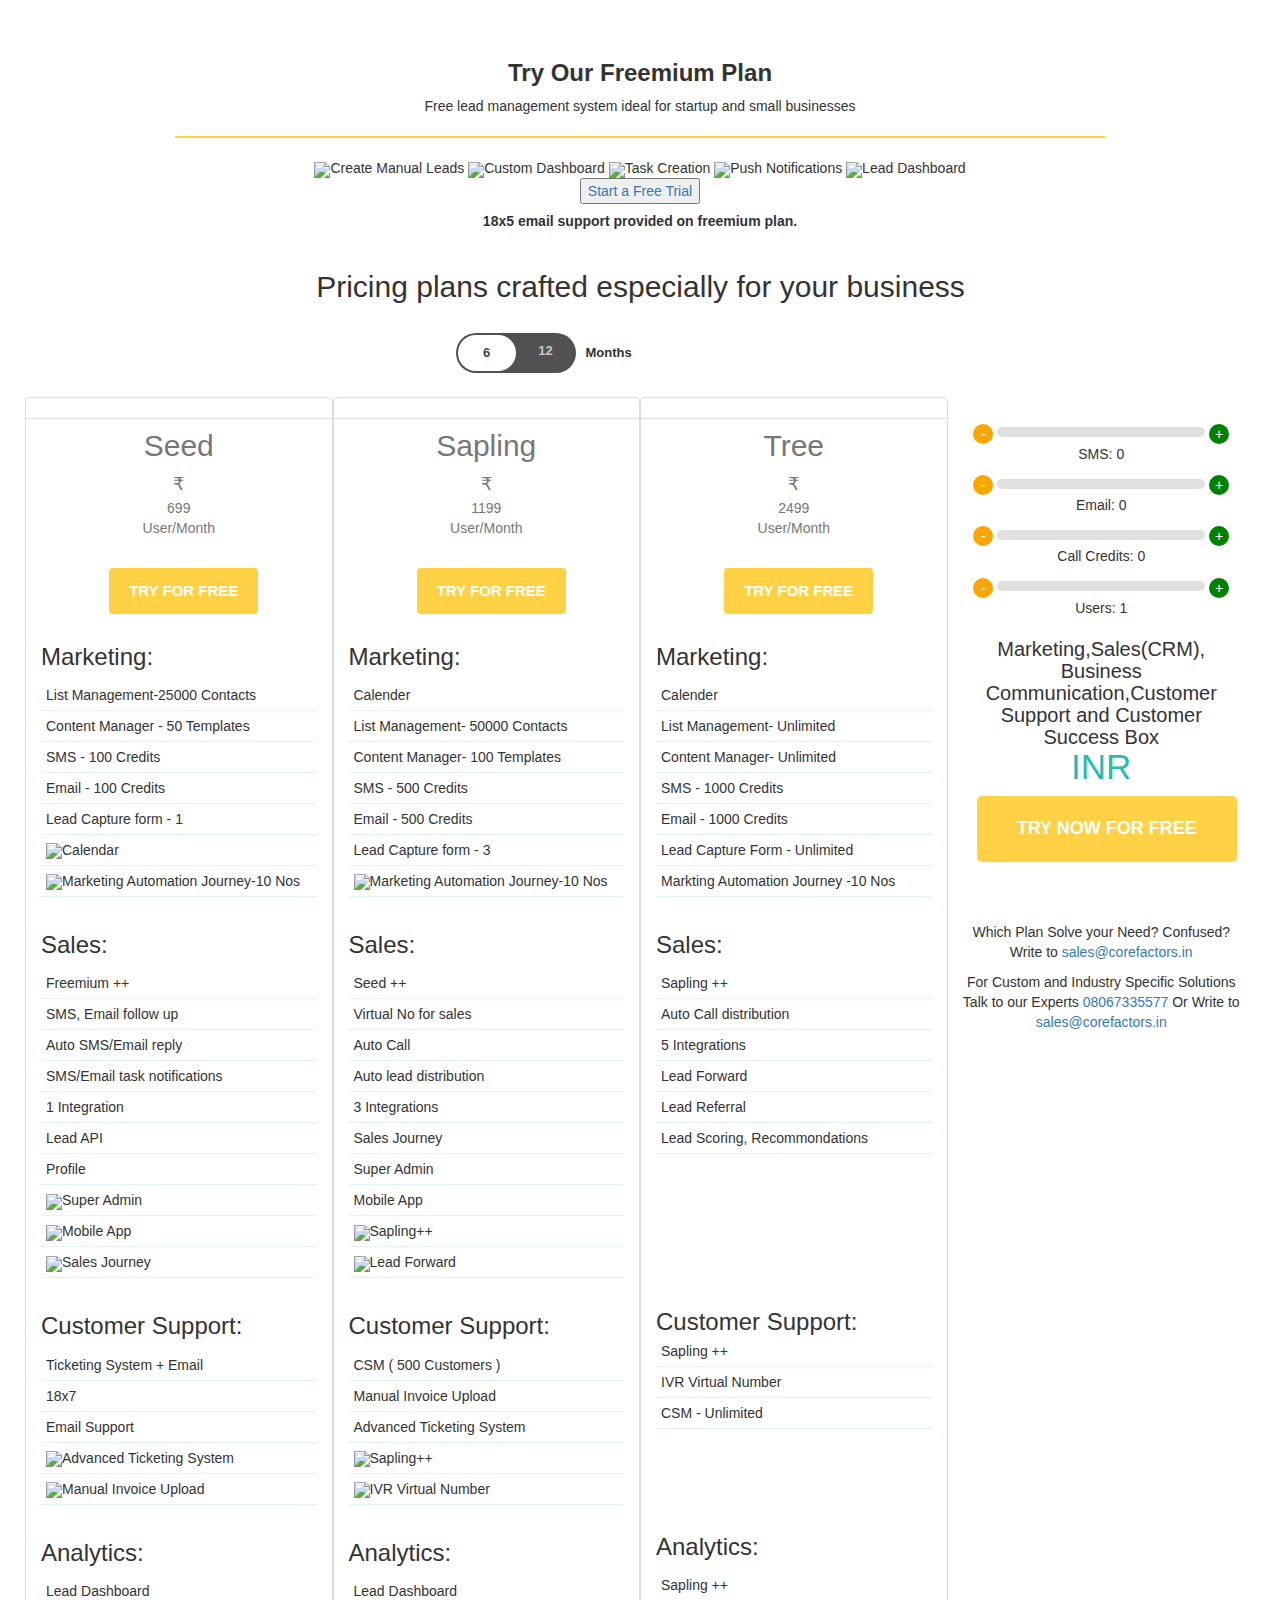
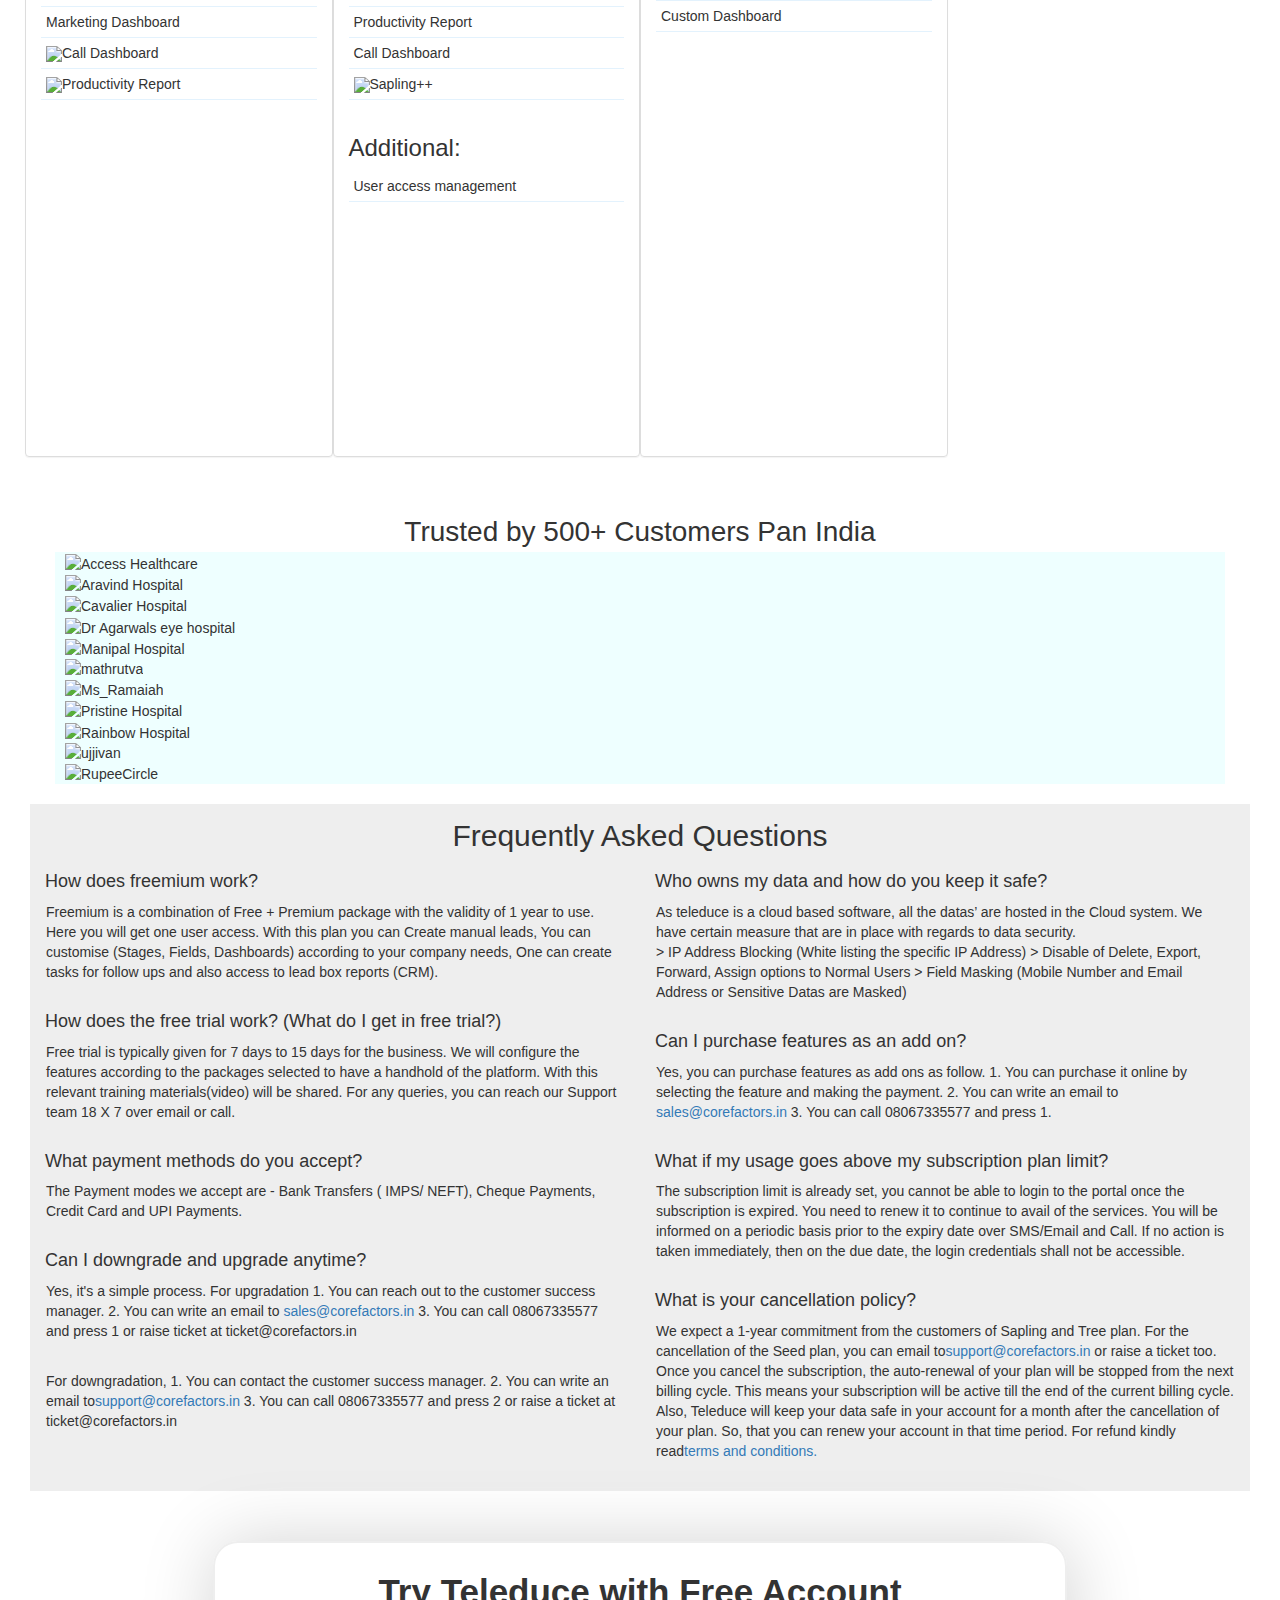
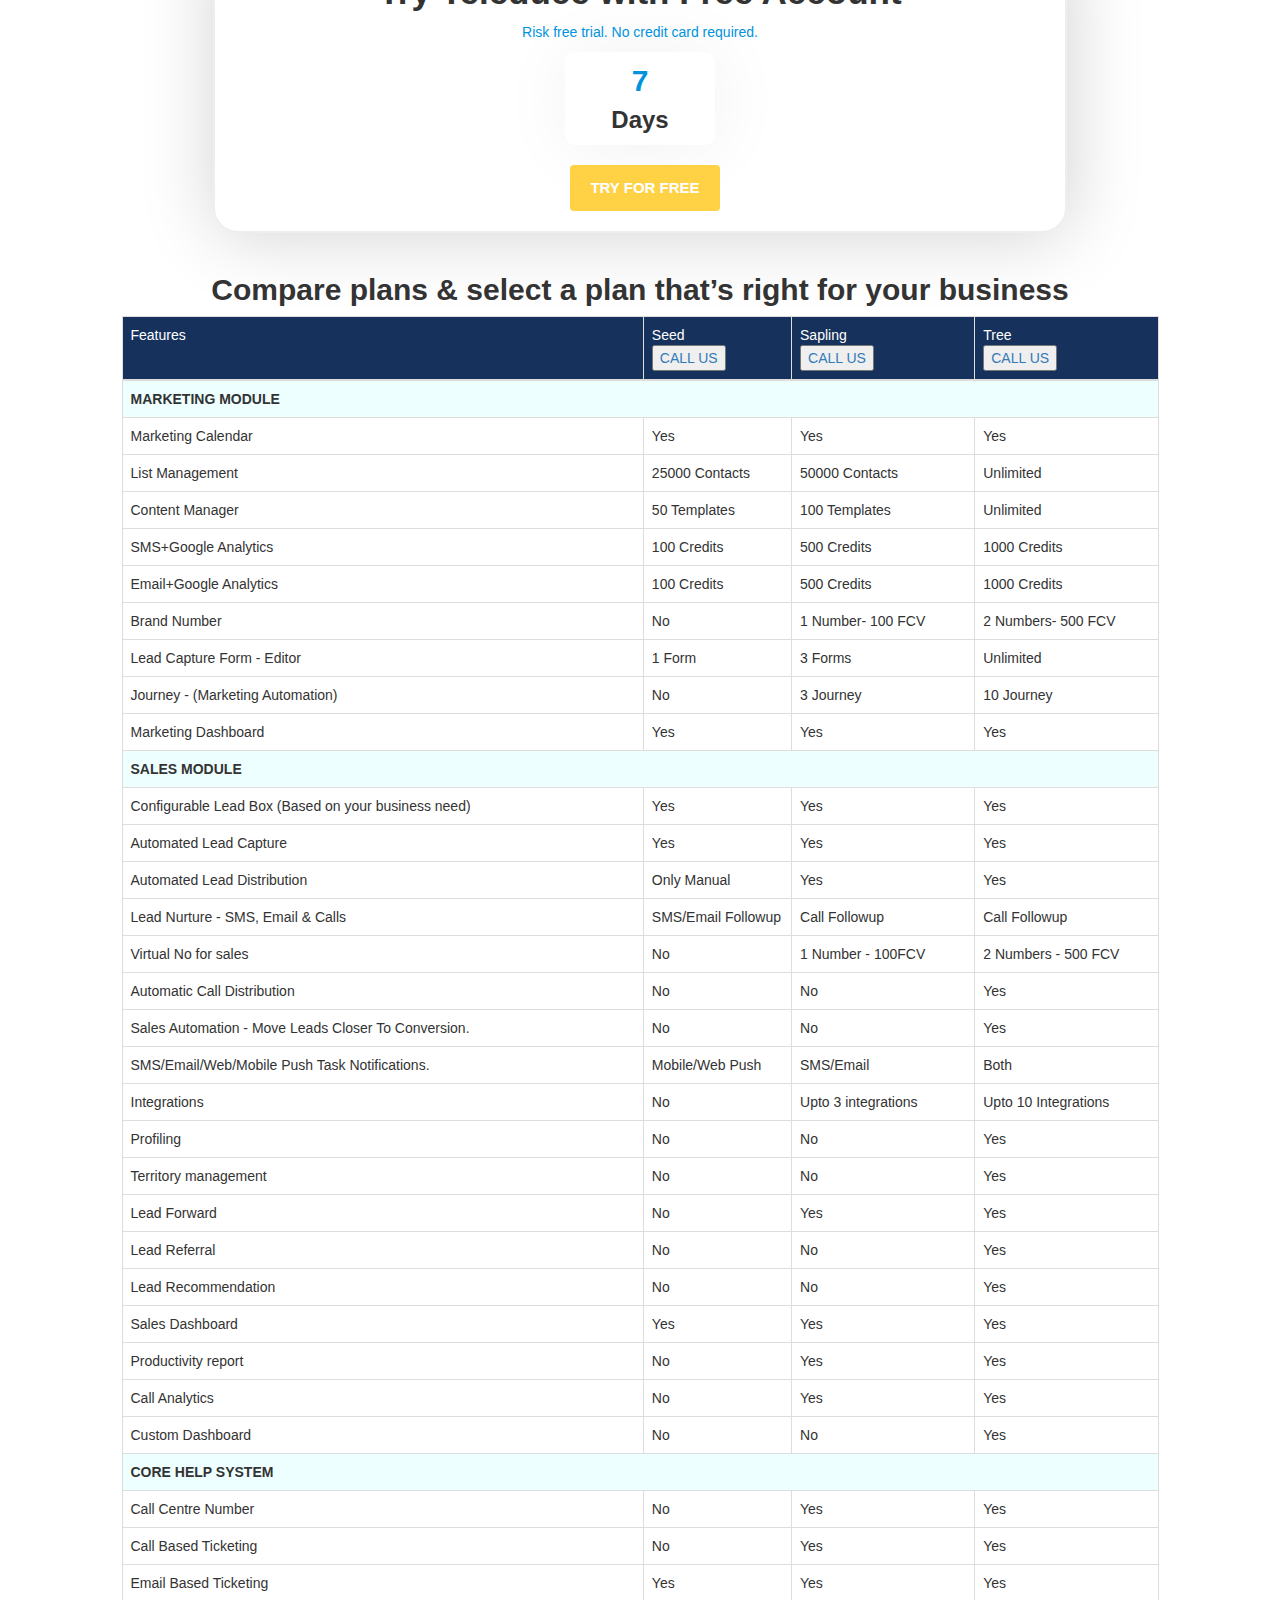
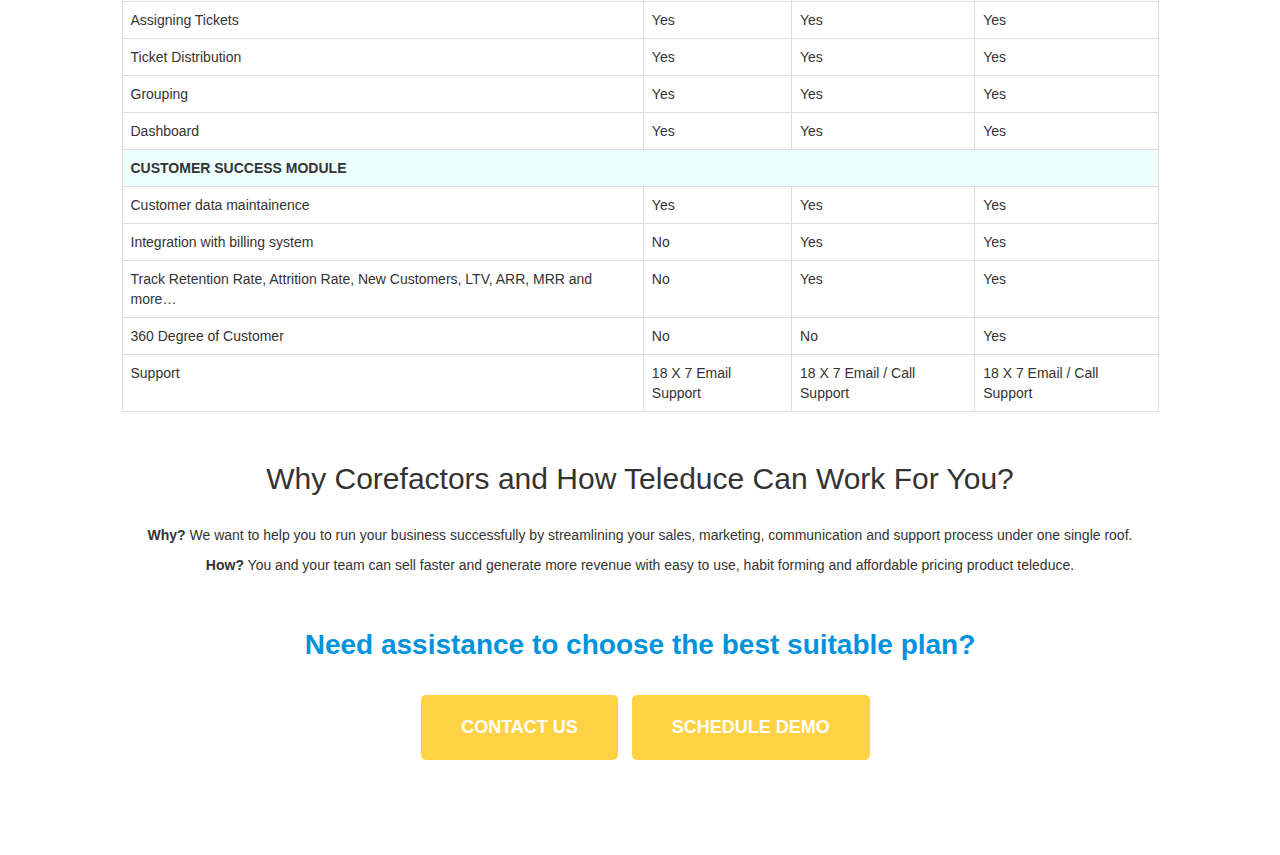
==== commit a6d0274e: "path added" ====
--- a/index.html
+++ b/index.html
@@ -397,7 +397,7 @@
         <div id="includedHeader"></div>
 
 <!-- Global Page Header -->
-<section class="global-page-header">
+<!--<section class="global-page-header">
     <div class="container">
         <div class="">
             <div class="col-md-12">
@@ -416,23 +416,24 @@
             </div>
         </div>
     </div>
-</section>
+</section>-->
 
 <!--freemium box-->
-<div class="freemium-box">
-    
-        
+
+    <!--<div class="freemium-box">
             <h3 class="card2-h3">Try Our Freemium Plan</h3>
             <p class="card2-p">Free lead management system ideal for startup and small businesses</p>
             <hr>
             <div class="freemium-imgs">
-            <img src="images/Create Manual Leads.png" class="freemium-icons">Create Manual Leads
+            <img src="images/Create Manual Leads.png" class="freemium-icons"><span></span>Create Manual Leads
             <img src="images/Custom Dashboard.png"class="freemium-icons">Custom Dashboard
             <img src="images/Task Creation.png" class="freemium-icons">Task Creation
+            <br>
             <img src="images/Push Notification.png" class="freemium-icons">Push Notifications
             <img src="images/Lead Dashboard.png" class="freemium-icons">Lead Dashboard
             </div>
-            <!--<span class="span-icons"><i class="fa fa-envelope" aria-hidden="true"></i>Email Support - 18 x 5</span>-->
+            
+            
             <center>
             <a href="https://www.corefactors.in/free-trial.html?utm_source=web-pricing&utm_medium=web&utm_campaign=try_free" target="_blank">
                 <button class="text-uppercase trial-btns">
@@ -440,9 +441,42 @@
                 </button>
             </a>
             </center>
-            
-    
-</div>
+    </div>-->
+
+    <section class="">
+        <div class="container">
+          <div class="row testi-row text-center">
+            <div class="new-testimonial-section">
+              <div class="col-xs-12 trial-box1">
+                <h3 class="card2-h3">Try Our Freemium Plan</h3>
+                <p class="card2-p">Free lead management system ideal for startup and small businesses</p>
+                
+                <hr/>
+                <div class="freemium-imgs">
+                    <div class="freemium-imgs1">
+                    <span class="freemium-span"><img src="images/Create Manual Leads.png" class="freemium-icons">Create Manual Leads</span>
+                    <span class="freemium-span"><img src="images/Custom Dashboard.png"class="freemium-icons">Custom Dashboard</span>
+                    <span class="freemium-span"><img src="images/Task Creation.png" class="freemium-icons">Task Creation</span>
+                    <span class="freemium-span"><img src="images/Push Notification.png" class="freemium-icons">Push Notifications</span>
+                    <span class="freemium-span"><img src="images/Lead Dashboard.png" class="freemium-icons">Lead Dashboard</span>
+                    </div>
+                </div>
+                
+                <a
+                href="https://teleduce.corefactors.in/signup/"
+                target="_blank"
+              >
+                <button class="cta-btn btn-font-big">
+                  Start a Free Trial
+                </button>
+              </a>
+              </div>
+            </div>
+          </div>
+        </div>
+      </section>
+
+
 
 <h5 style="text-align: center;font-weight:600;">18x5 email support provided on freemium plan.</h5>
 
@@ -480,13 +514,14 @@
             <div class="col-md-3 pricing-list seed-box plan_box">
 				<input type="hidden" value="seed">
                 <div class="panel panel-default panel-pricing" tabindex="-1" >
-                    <div class="panel-heading custom-panel-heading text-center">
+                    <div class="panel-heading custom-panel-heading1 text-center">
                         
                         
                     </div>
                     <div class="panel-body text-center">
                             <h2>Seed</h2>
-                            <p class="pricing-font" id="seed_selector"><span class="inr_font">₹</span>699</p>
+                            <span class="inr_font">₹</span>
+                            <p class="pricing-font" id="seed_selector">699</p>
                             <p>User/Month</p>
                             
                             <a href="https://www.corefactors.in/free-trial.html?utm_source=web-pricing&utm_medium=web&utm_campaign=try_free" target="_blank">
@@ -543,10 +578,16 @@
                           <li>
                             <i class="fa fa-check-circle-o" aria-hidden="true"></i>Lead Capture form - 1   
                           </li>
+                          <li>
+                              <img src="./images/close.png" class="featureless-img">Calendar
+                          </li>
+                          <li>
+                            <img src="/images/close.png" class="featureless-img">Marketing Automation Journey-10 Nos
+                          </li>
                     </ul>
                     <ul class="pricing-list-box pricing_accordion">
                         
-                        <h3>Sales:</h3>
+                        <h3 class="sales-h3">Sales:</h3>
                         <li>
                             <i class="fa fa-check-circle-o" aria-hidden="true"></i>Freemium ++
                         </li>
@@ -568,6 +609,16 @@
                         </li>
                         <li><i class="fa fa-check-circle-o" aria-hidden="true"></i>Lead API</li>
                         <li><i class="fa fa-check-circle-o" aria-hidden="true"></i>Profile</li>
+                        <li>
+                            <img src="/images/close.png" class="featureless-img">Super Admin
+                        </li>
+                        <li>
+                            <img src="/images/close.png" class="featureless-img">Mobile App
+                        </li>
+                        <li>
+                            <img src="/images/close.png" class="featureless-img">Sales Journey
+                        </li>
+                        
                   </ul>
                   <ul class="pricing-list-box pricing_accordion">
                         
@@ -583,6 +634,12 @@
                     <li>
                         <i class="fa fa-check-circle-o" aria-hidden="true"></i>Email Support 
                     </li>
+                    <li>
+                        <img src="/images/close.png" class="featureless-img">Advanced Ticketing System
+                    </li>
+                    <li>
+                        <img src="/images/close.png" class="featureless-img">Manual Invoice Upload
+                    </li>
 
               </ul>
                <ul class="pricing-list-box pricing_accordion">
@@ -595,6 +652,12 @@
                         <li>
                             <i class="fa fa-check-circle-o" aria-hidden="true"></i>Marketing Dashboard
                         </li>
+                        <li>
+                            <img src="/images/close.png" class="featureless-img">Call Dashboard
+                        </li>
+                        <li>
+                            <img src="/images/close.png" class="featureless-img">Productivity Report
+                        </li>
 
                     </ul>
                 </div>
@@ -605,14 +668,15 @@
             <div class="col-md-3 pricing-list sapling-box plan_box">
 				<input type="hidden" value="sapling">
                 <div class="panel panel-active panel-default panel-pricing" tabindex="-1" >
-                    <div class="panel-heading custom-panel-heading text-center">
+                    <div class="panel-heading custom-panel-heading2 text-center">
                       
                         
                     </div>
                     <div class="panel-body panel-active text-center">
                             <h2>Sapling</h2>
                             <!--<p id="tag">(Your Favourite)</p>-->
-                            <p class="pricing-font" id="sapling_selector"> <span class="inr_font">₹</span>1199</p>
+                            <span class="inr_font">₹</span>
+                            <p class="pricing-font" id="sapling_selector">1199</p>
                             <p>User/Month</p>
                             <a href="https://www.corefactors.in/free-trial.html?utm_source=web-pricing&utm_medium=web&utm_campaign=try_free" target="_blank">
                                 <button class="text-uppercase trial-btns">
@@ -629,23 +693,26 @@
                         </li>
 
                         <li>
-                            <i class="fa fa-check-circle-o" aria-hidden="true"></i>LM - 50000
-                        </li>
-
-                        <li>
-                            <i class="fa fa-check-circle-o" aria-hidden="true"></i>CM - 100  
-                        </li>
-
-                        <li>
-                            <i class="fa fa-check-circle-o" aria-hidden="true"></i>SMS - 500    
-                        </li>
-
-                        <li>
-                            <i class="fa fa-check-circle-o" aria-hidden="true"></i>Email - 500  
+                            <i class="fa fa-check-circle-o" aria-hidden="true"></i>List Management- 50000  Contacts
+                        </li>
+
+                        <li>
+                            <i class="fa fa-check-circle-o" aria-hidden="true"></i>Content Manager- 100 Templates
+                        </li>
+
+                        <li>
+                            <i class="fa fa-check-circle-o" aria-hidden="true"></i>SMS - 500 Credits   
+                        </li>
+
+                        <li>
+                            <i class="fa fa-check-circle-o" aria-hidden="true"></i>Email - 500 Credits 
                         </li>
                         <li>
                             <i class="fa fa-check-circle-o" aria-hidden="true"></i>Lead Capture form - 3 
                         </li>
+                        <li>
+                            <img src="/images/close.png" class="featureless-img">Marketing Automation Journey-10 Nos
+                          </li>
                   </ul>
                   <ul class="pricing-list-box pricing_accordion">
                       
@@ -672,10 +739,16 @@
                       <li><i class="fa fa-check-circle-o" aria-hidden="true"></i>Sales Journey </li>
                       <li><i class="fa fa-check-circle-o" aria-hidden="true"></i>Super Admin</li>
                       <li><i class="fa fa-check-circle-o" aria-hidden="true"></i>Mobile App</li>
+                      <li>
+                        <img src="/images/close.png" class="featureless-img">Sapling++
+                    </li>
+                    <li>
+                        <img src="/images/close.png" class="featureless-img">Lead Forward
+                    </li>
                 </ul>
                 <ul class="pricing-list-box pricing_accordion">
                       
-                  <h3>Customer Success and Support:</h3>
+                  <h3>Customer Support:</h3>
                   <li>
                     <i class="fa fa-check-circle-o" aria-hidden="true"></i>CSM ( 500 Customers )
                   </li>
@@ -687,6 +760,13 @@
                   <li>
                     <i class="fa fa-check-circle-o" aria-hidden="true"></i>Advanced Ticketing System  
                   </li>
+                  <li>
+                    <img src="/images/close.png" class="featureless-img">Sapling++
+                </li>
+                <li>
+                    <img src="/images/close.png" class="featureless-img">IVR Virtual Number
+                </li>
+                  
 
             </ul>
             <ul class="pricing-list-box pricing_accordion">
@@ -702,6 +782,9 @@
                       <li>
                         <i class="fa fa-check-circle-o" aria-hidden="true"></i>Call Dashboard 
                       </li>
+                      <li>
+                        <img src="/images/close.png" class="featureless-img">Sapling++
+                    </li>
 
             </ul>
             <ul class="pricing-list-box pricing_accordion">
@@ -720,12 +803,13 @@
             <div class="col-md-3 pricing-list plan_box">
 				<input type="hidden" value="tree">
                 <div class="panel panel-default panel-pricing" tabindex="-1" >
-                    <div class="panel-heading custom-panel-heading text-center">
+                    <div class="panel-heading custom-panel-heading3 text-center">
                        
                     </div>
                     <div class="panel-body text-center">
                             <h2>Tree</h2>
-                            <p class="pricing-font" id="tree_selector"><span class="inr_font">₹</span>2499</p>
+                            <span class="inr_font">₹</span>
+                            <p class="pricing-font" id="tree_selector">2499</p>
                             <p>User/Month</p>
                             <a href="https://www.corefactors.in/free-trial.html?utm_source=web-pricing&utm_medium=web&utm_campaign=try_free" target="_blank">
                                 <button class="text-uppercase trial-btns">
@@ -742,22 +826,22 @@
                         </li>
 
                         <li>
-                            <i class="fa fa-check-circle-o" aria-hidden="true"></i>LM - Unlimited   
-                        </li>
-
-                        <li>
-                            <i class="fa fa-check-circle-o" aria-hidden="true"></i>CM - Unlimited 
-                        </li>
-
-                        <li>
-                            <i class="fa fa-check-circle-o" aria-hidden="true"></i>SMS - 1000    
-                        </li>
-
-                        <li>
-                            <i class="fa fa-check-circle-o" aria-hidden="true"></i>Email - 1000   
+                            <i class="fa fa-check-circle-o" aria-hidden="true"></i>List Management- Unlimited   
+                        </li>
+
+                        <li>
+                            <i class="fa fa-check-circle-o" aria-hidden="true"></i>Content Manager- Unlimited 
+                        </li>
+
+                        <li>
+                            <i class="fa fa-check-circle-o" aria-hidden="true"></i>SMS - 1000 Credits   
+                        </li>
+
+                        <li>
+                            <i class="fa fa-check-circle-o" aria-hidden="true"></i>Email - 1000 Credits  
                         </li>
                         <li><i class="fa fa-check-circle-o" aria-hidden="true"></i>Lead Capture Form - Unlimited</li>
-                        <li><i class="fa fa-check-circle-o" aria-hidden="true"></i>Markting Automation Journey - 10 Nos</li>
+                        <li><i class="fa fa-check-circle-o" aria-hidden="true"></i>Markting Automation Journey -10 Nos</li>
                   </ul>
                   <ul class="pricing-list-box pricing_accordion">
                       
@@ -786,7 +870,7 @@
                 </ul>
                 <ul class="pricing-list-box pricing_accordion">
                       
-                  <h3>Customer Support:</h3>
+                  <h3 style="margin: 130px 0 0 0;">Customer Support:</h3>
                   <li>
                     <i class="fa fa-check-circle-o" aria-hidden="true"></i>Sapling ++
                   </li>
@@ -802,7 +886,7 @@
             </ul>
              <ul class="pricing-list-box pricing_accordion">
                       
-                      <h3>Analytics:</h3>
+                      <h3 style="margin-top: 80px;">Analytics:</h3>
                       <li>
                         <i class="fa fa-check-circle-o" aria-hidden="true"></i>Sapling ++
                       </li>
@@ -914,8 +998,7 @@
 <!--</section>-->
 <!-- company Logo section -->
 <div class="logos-text">Trusted by 500+ Customers Pan India</div>
-<section class="cf-grey-section">
-  <div class="container logos-company">
+<div class="container logos-company">
   <section class="customer-logos slider">
   <div class="slide accesss"><img class="customer-logo" src="landingpagestaticfiles/assets/Logo_Access Healthcare.png" alt="Access Healthcare"></div>
   <div class="slide aravind"><img class="customer-logo" src="landingpagestaticfiles/assets/Logo_Aravind Hospital.png" alt="Aravind Hospital"></div>
@@ -930,7 +1013,7 @@
   <div class="slide RupeeCircle"><img class="customer-logo" src="landingpagestaticfiles/assets/Rupee circle option 2.png" alt="RupeeCircle"></div>
   </section>
 </div>
-</section>
+
 
 <section class="company-description cf-grey-section text-center tm-x---l">
     <div class="container">
@@ -942,10 +1025,13 @@
                     </h2>
                     <div class="col-md-6">
                         <h4>
-                            What is Teleduce?
+                            How does freemium work?
+
                         </h4>
                         <p class="bm-x---xxl">
-                            For all enterprises aiming at efficient Integrated marketing, Business
+                            Freemium is a combination of Free + Premium package with the validity of 1 year to use. Here you will get one user access. With this plan you can Create manual leads, You can customise (Stages, Fields, Dashboards) according to your company needs, One can create tasks for follow ups and also access to lead box reports (CRM). 
+
+                            <!--For all enterprises aiming at efficient Integrated marketing, Business
                             communication and sales, Corefactors' <a href="https://www.corefactors.in/features-comparison" target="_blank"> Teleduce</a> is an absolute necessity.
                             Teleduce integrates the functionality of a CRM<a href="https://www.corefactors.in/lead-management-system" target="_blank">(Lead Box)</a>, incoming and
                             outbound calls and
@@ -955,61 +1041,87 @@
                             Campaign Manager while offering
                             a unified dashboard for lead tracking, multi-channel communication, and
                             marketing analytics. <a href="https://www.corefactors.in/features-comparison" target="_blank">Teleduce</a> provides a seamless experience from marketing
-                            till lead conversion.
+                            till lead conversion.-->
                         </p>
                         <h4>
-                            What is the validity of my trial account?
+                            How does the free trial work? (What do I get in free trial?)
+
                         </h4>
                         <p class="bm-x---xxl">
-                            The <a href="https://www.corefactors.in/free-trial" target="_blank">trial account</a> is valid for 7 days and credits for Rs 500 only.
+                            <!--The <a href="https://www.corefactors.in/free-trial" target="_blank">trial account</a> is valid for 7 days and credits for Rs 500 only.-->
+                            Free trial is typically given for 7 days to 15 days for the business. We will configure the features according to the packages selected to have a handhold of the platform. With this relevant training materials(video) will be shared. For any queries, you can reach our Support team 18 X 7 over email or call.
+
                         </p>
 
                         <h4>
-                            What are the parameters which ensure better email delivery?
+                            What payment methods do you accept?
+
                         </h4>
                         <p class="bm-x---xxl">
-                            Domain mail id is mandatory. Personal mail id is not accepted
+                            <!--Domain mail id is mandatory. Personal mail id is not accepted
                             EX:( @Corefactors.in).Adding SPF,DKIM &amp; DNS Records. Database
                             filtration is a must before sending an email campaign. The template
                             should be designed in HTML or with the inbuilt editor. Domain status
-                            verification is mandatory.
+                            verification is mandatory.-->
+                            The Payment modes we accept are - Bank Transfers ( IMPS/ NEFT), Cheque Payments, Credit Card and UPI Payments. 
+
                         </p>
                         <h4>
-                            Is landing pages can be designed with teleduce?
+                            Can I downgrade and upgrade anytime?
+
                         </h4>
                         <p class="bm-x---xxl">
-                            <a href="https://www.corefactors.in/landing-pages" target="_blank"> Landing pages</a> can be created easily with an inbuilt editor. Landing pages
+                            <!--1 SMS comprise of 160 Characters only. Sender id is the header of
+                            the message. Looks like AM-HDFCBK. As per TRAI regulation, it should
+                            be exactly 6 characters. It will take 1 hour to activate a sender id.-->
+                            Yes, it's a simple process. For upgradation 1. You can reach out to the customer success manager. 2. You can write an email to <a href="" target="">sales@corefactors.in</a> 3. You can call 08067335577 and press 1 or raise ticket at ticket@corefactors.in
+                            
+
+                        </p>
+                        <p class="bm-x---xxl">
+                            For downgradation, 1. You can contact the customer success manager. 2. You can write an email to<a href="" target="">support@corefactors.in</a>  3. You can call 08067335577 and press 2 or  raise a ticket at ticket@corefactors.in
+
+
+                        </p>
+                        
+                    </div>
+                    <div class="col-md-6">
+                        <h4>
+                            Who owns my data and how do you keep it safe?
+
+                        </h4>
+                        <p class="bm-x---xxl">
+                            <!--<a href="https://www.corefactors.in/landing-pages" target="_blank"> Landing pages</a> can be created easily with an inbuilt editor. Landing pages
                             link can be copied and included in all marketing campaigns like <a href="https://www.corefactors.in/email-marketing" target="_blank">Email+</a>
                             Campaign, Social media Campaign,
                             <a href="https://www.corefactors.in/sms-marketing" target="_blank">
                                 SMS+
                             </a>
                             Campaign and more... Lead capturing
-                            made easy with <a href="https://www.corefactors.in/landing-pages" target="_blank">landing pages</a>.
+                            made easy with <a href="https://www.corefactors.in/landing-pages" target="_blank">landing pages</a>.-->
+                            As teleduce is a cloud based software, all the datas’ are hosted in the Cloud system. We have certain measure that are in place with regards to data security.<br> 
+                            > IP Address Blocking (White listing the specific IP Address)
+                            > Disable of Delete, Export, Forward, Assign options to Normal Users
+                            > Field Masking (Mobile Number and Email Address or Sensitive Datas are Masked) 
+
+                        </p>
+                        
+                        
+                         <h4>
+                            Can I purchase features as an add on?
+
+                        </h4>
+                        <p class="bm-x---xxl">
+                            <!--Yes, we have inbuilt drag and drop editor to create a template within 20 minutes.-->
+                            Yes, you can purchase features as add ons as follow. 1. You can purchase it online by selecting the feature and making the payment. 2. You can write an email to <a href="mailto:sales@corefactors.in" target="">sales@corefactors.in</a> 3. You can call 08067335577 and press 1.
+
                         </p>
                         <h4>
-                            How many characters should SMS+ contain?
-                            What is sender id and how many characters it should comprise of?
-                            How much time will it take to activate the sender id?
+                            What if my usage goes above my subscription plan limit?
+
                         </h4>
                         <p class="bm-x---xxl">
-                            1 SMS comprise of 160 Characters only. Sender id is the header of
-                            the message. Looks like AM-HDFCBK. As per TRAI regulation, it should
-                            be exactly 6 characters. It will take 1 hour to activate a sender id.
-                        </p>
-                    </div>
-                    <div class="col-md-6">
-                         <h4>
-                            Can I create email template using teleduce?
-                        </h4>
-                        <p class="bm-x---xxl">
-                            Yes, we have inbuilt drag and drop editor to create a template within 20 minutes.
-                        </p>
-                        <h4>
-                            Do you provide IVR / Cloud Telephony?
-                        </h4>
-                        <p class="bm-x---xxl">
-                            <a href="https://www.corefactors.in/features-comparison" target="_blank">Teleduce</a> has its own inbuilt cloud telephony solution. Virtual phone
+                            <!--<a href="https://www.corefactors.in/features-comparison" target="_blank">Teleduce</a> has its own inbuilt cloud telephony solution. Virtual phone
                             number in India can be used to route incoming customer calls. When a
                             customer calls a business, they play an
                             <a href="https://www.corefactors.in/virtual-phone-number-ivr-service-providers" target="_blank">IVR</a>
@@ -1017,18 +1129,21 @@
                             X company, Press 1 for sales and press 2 for support", ask them who
                             they would like to speak to and forward their calls to the right agents
                             based on the customer’s inputs. Since all the calls are routed via a
-                            virtual phone number, it is also easy to monitor calls 24 X 7.
+                            virtual phone number, it is also easy to monitor calls 24 X 7.-->
+                            The subscription limit is already set, you cannot be able to login to the portal once the subscription is expired. You need to renew it to continue to avail of the services. You will be informed on a periodic basis prior to the expiry date over SMS/Email and Call. If no action is taken immediately, then on the due date,  the login credentials shall not be accessible. 
+
                         </p>
                         <h4>
-                            What kind of analytics can end user get based on a virtual number?
+                            What is your cancellation policy?
                         </h4>
                         <p class="bm-x---xxl">
-                            You will be able to understand exactly how many calls are received, missed,
-                            how long it takes for a sales/support team to answer calls, how many minutes
-                            your sales/support team spend on calls and you can even listen to the customer
-                            call recordings for enhancement.
+                            We expect a 1-year commitment from the customers of Sapling and Tree plan. For the cancellation of the Seed plan, you can email to<a href="mailto:support@corefactors.in" target="">support@corefactors.in</a> or raise a ticket too.
+                            Once you cancel the subscription, the auto-renewal of your plan will be stopped from the next billing cycle.
+                            This means your subscription will be active till the end of the current billing cycle. Also, Teleduce will keep your data safe in your account for a month after the cancellation of your plan.
+                            So, that you can renew your account in that time period. For refund kindly read<a href="https://www.corefactors.in/terms-and-conditions" target="_blank">terms and conditions.</a>
                         </p>
-                        <h4>
+                        
+                        <!--<h4>
                             What is Connectz?
                         </h4>
                         <p class="bm-x---xxl">
@@ -1053,7 +1168,7 @@
                         </h4>
                         <p class="bm-x---xxl">
                             We accept payment via credit card, debit card, net banking or cheque.
-                        </p>
+                        </p>-->
                     </div>
                 </div>
             </div>
@@ -1093,28 +1208,34 @@
     <table class="table table-bordered table-hover">
         <thead>
             <tr>
-                <td>Features</td>
-                <td>Seed
-                    <a href="https://www.corefactors.in/free-trial.html?utm_source=web-pricing&utm_medium=web&utm_campaign=try_free" target="_blank">
+                <td class="table-header">Features</td>
+                <td class="table-header">Seed
+                    <div>
+                    <a href="https://www.corefactors.in/contact" target="_blank">
                         <button class="text-uppercase table-btns">
-                            Connect
+                            Call Us
                         </button>
                     </a>
+                    </div>
                     
                 </td>
-                <td>Sapling
-                    <a href="https://www.corefactors.in/free-trial.html?utm_source=web-pricing&utm_medium=web&utm_campaign=try_free" target="_blank">
+                <td class="table-header">Sapling
+                    <div>
+                    <a href="https://www.corefactors.in/contact" target="_blank">
                         <button class="text-uppercase table-btns">
-                            Connect
+                            Call Us
                         </button>
                     </a>
+                    </div>
                 </td>
-                <td>Tree
-                    <a href="https://www.corefactors.in/free-trial.html?utm_source=web-pricing&utm_medium=web&utm_campaign=try_free" target="_blank">
+                <td class="table-header">Tree
+                    <div>
+                    <a href="https://www.corefactors.in/contact" target="_blank">
                         <button class="text-uppercase table-btns">
-                            Connect
+                            Call Us
                         </button>
                     </a>
+                    </div>
                 </td>
             </tr>
         </thead>
@@ -1568,6 +1689,11 @@
                         
                     </p>
                     <div class="text-center bm-x---xxl">
+                        <a href="https://www.corefactors.in/contact" target="_blank">
+                            <button class="text-uppercase trial-btn">
+                                Contact Us
+                            </button>
+                        </a>
                         <a href="https://www.corefactors.in/demo-scheduler.html?utm_source=web-pricing&utm_medium=web&utm_campaign=schedule_demo" target="_blank">
                             <button class="text-uppercase trial-btn">
                                 Schedule Demo
@@ -1851,6 +1977,7 @@
         });
     </script>
 
+
     
 
 </body>
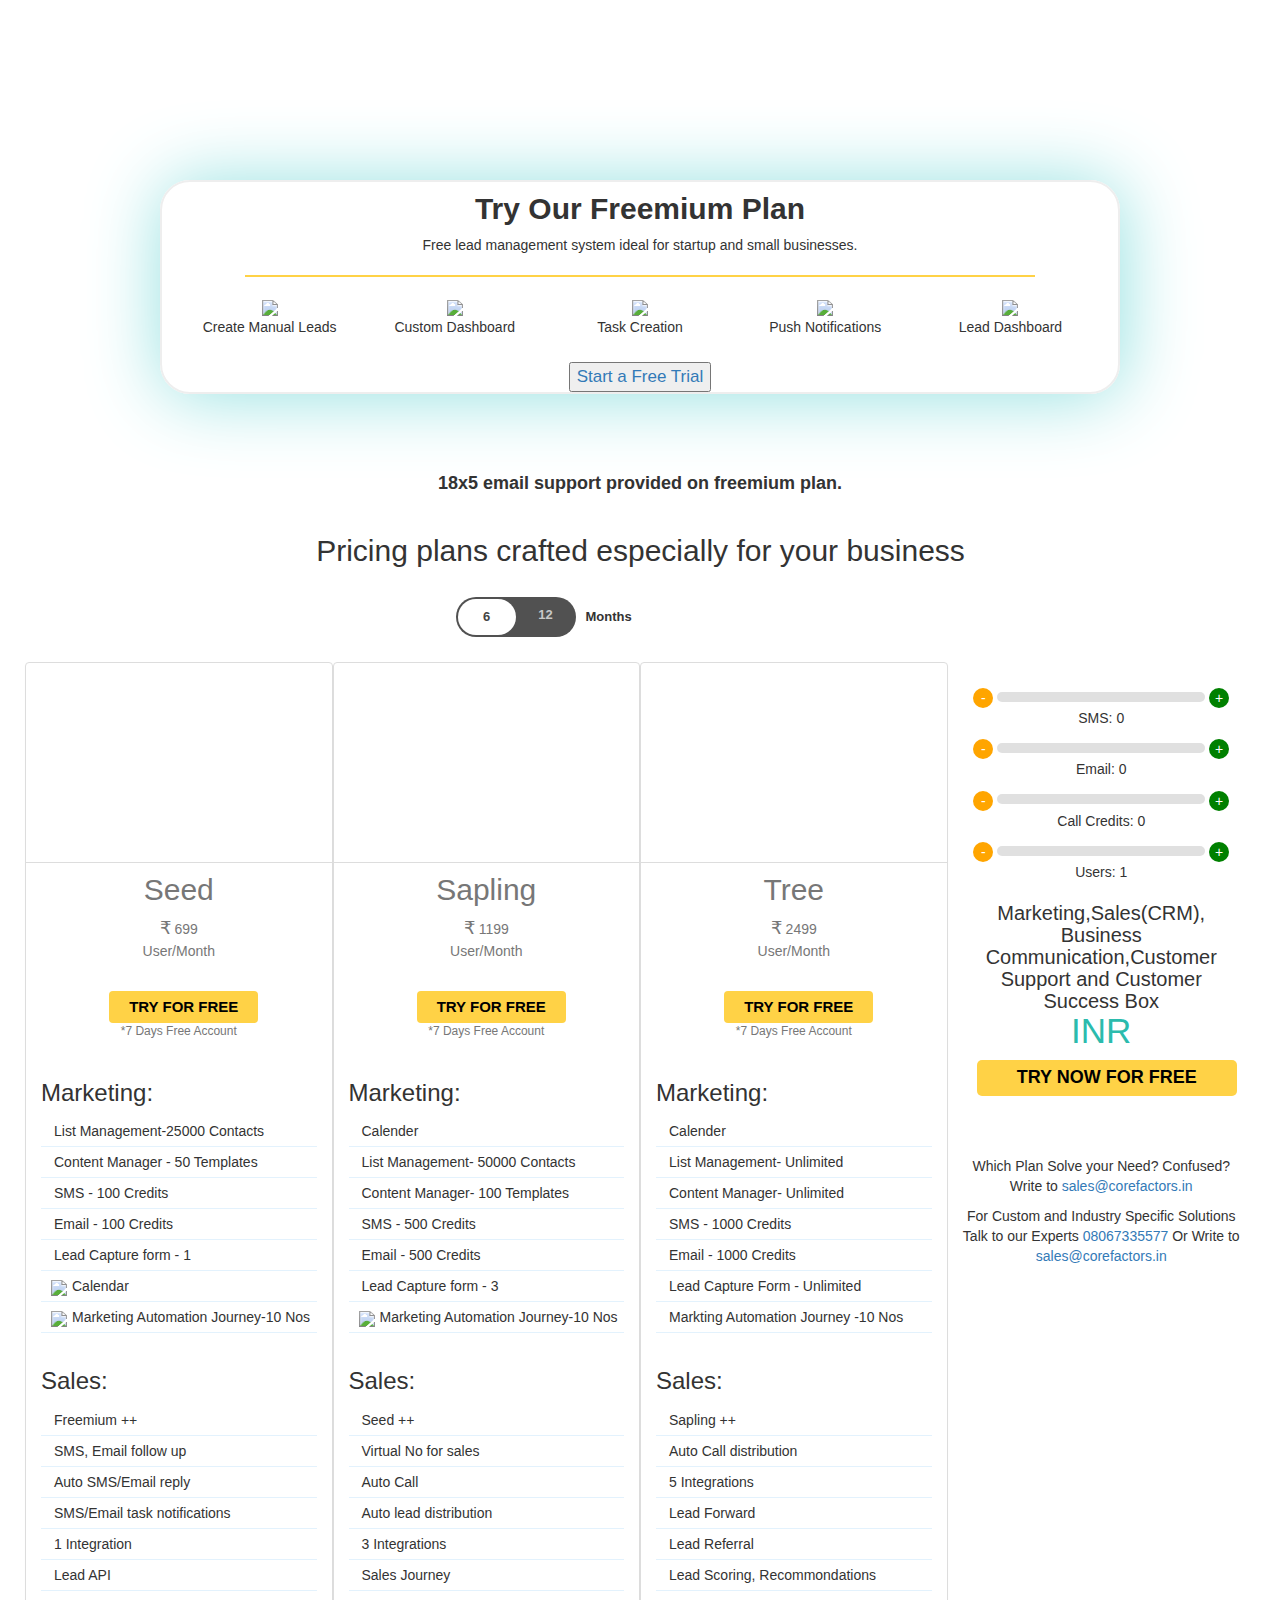
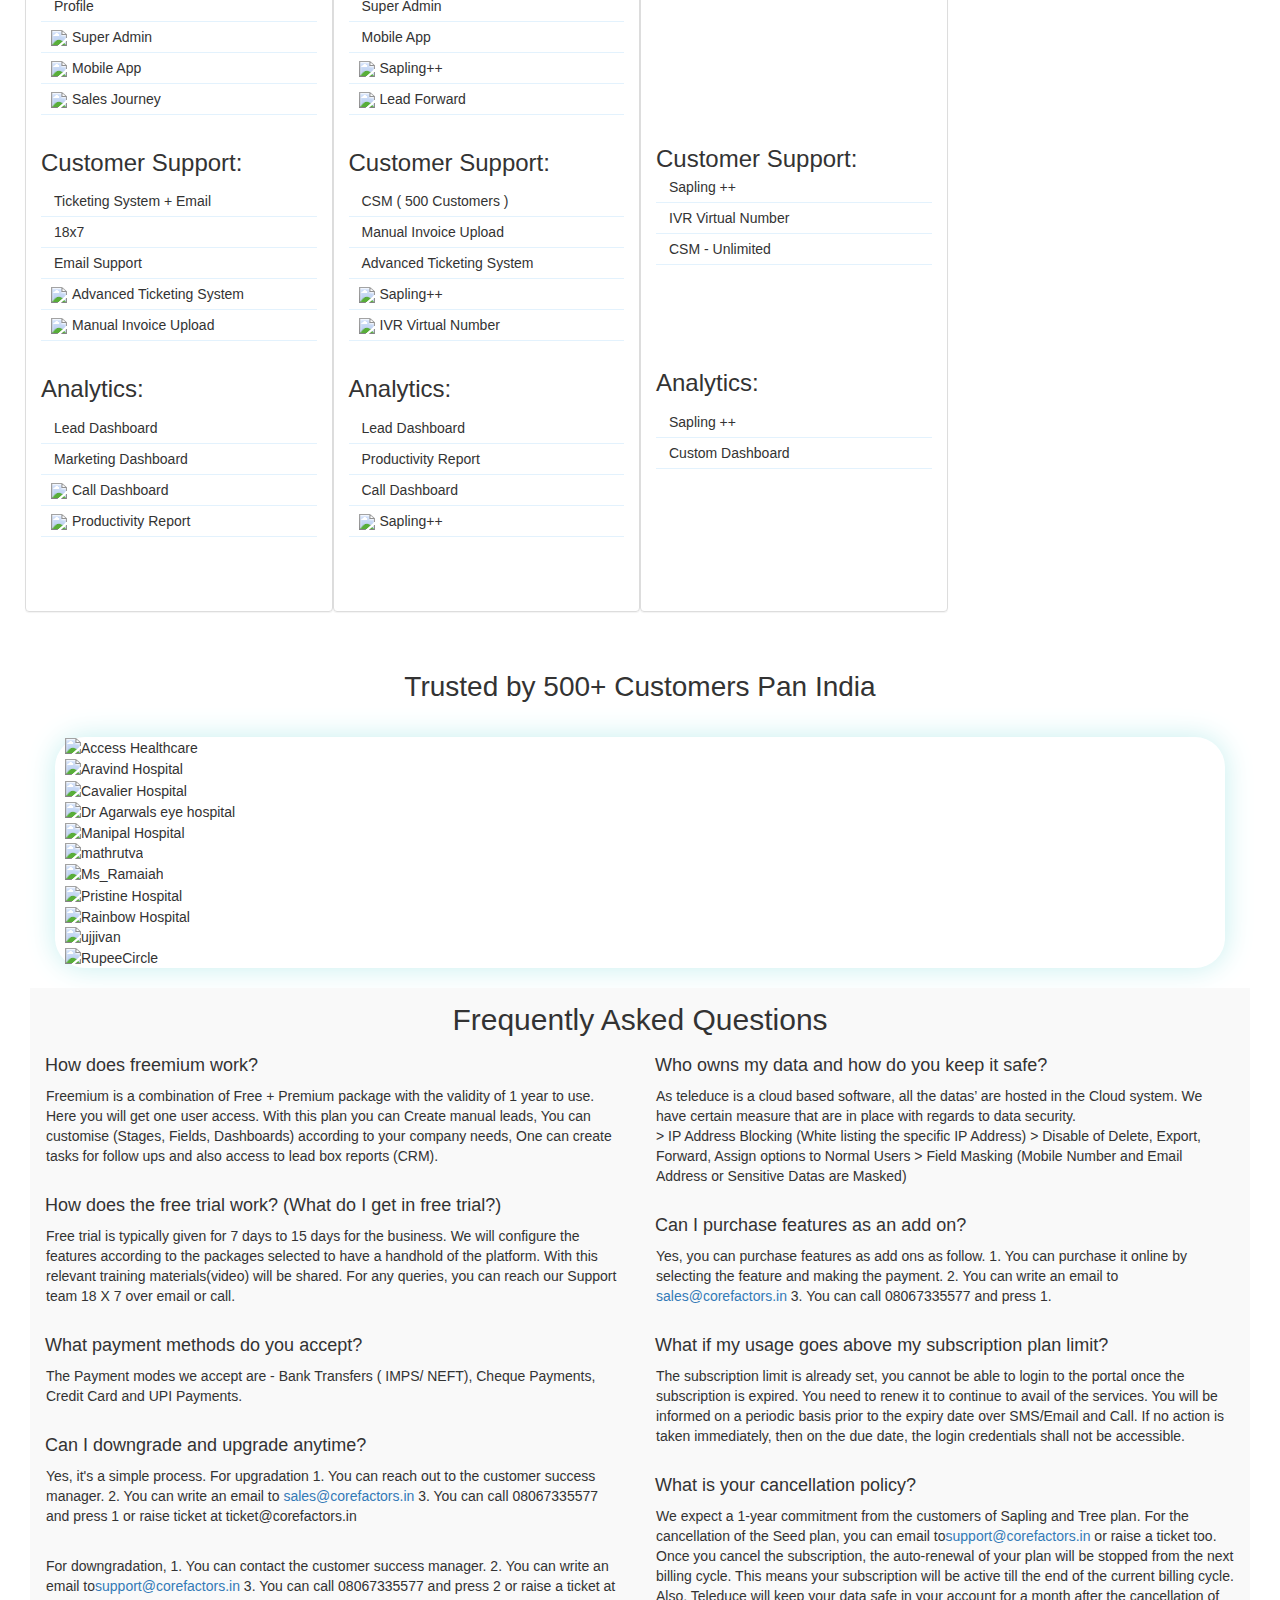
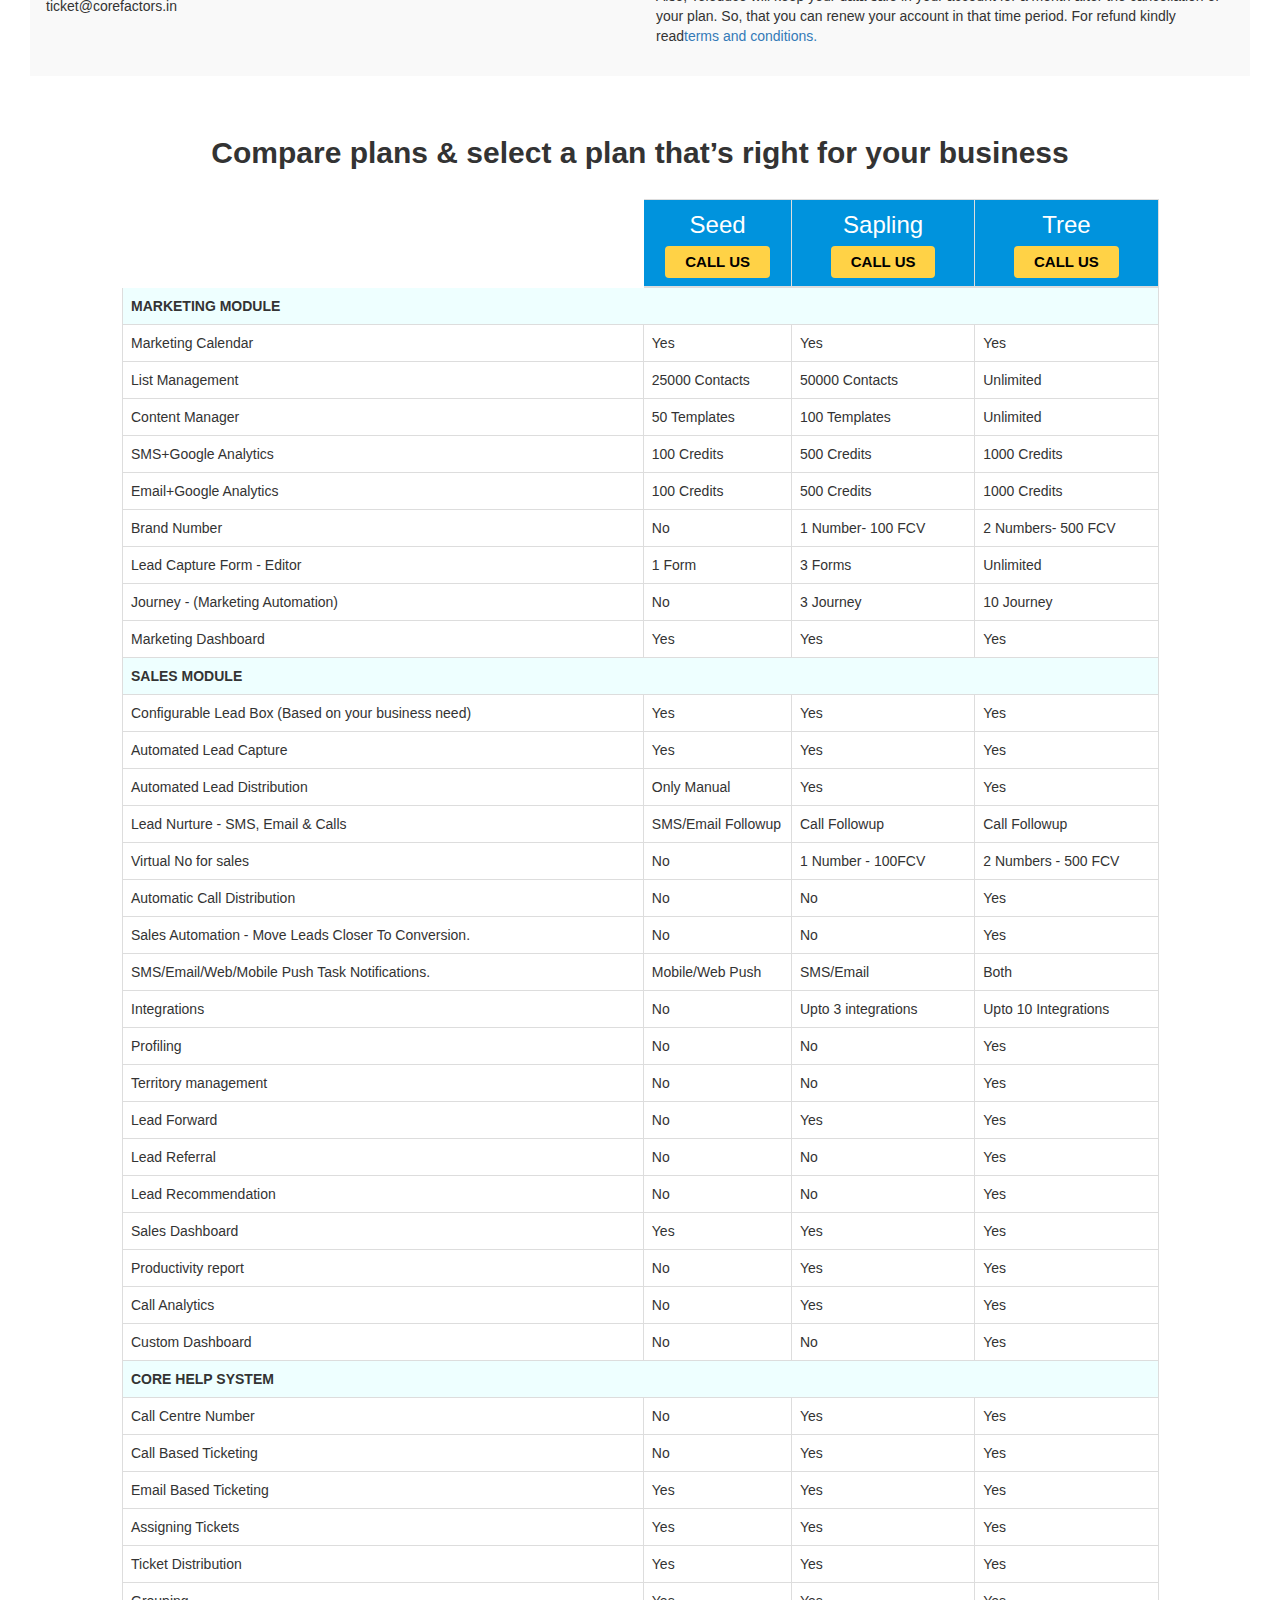
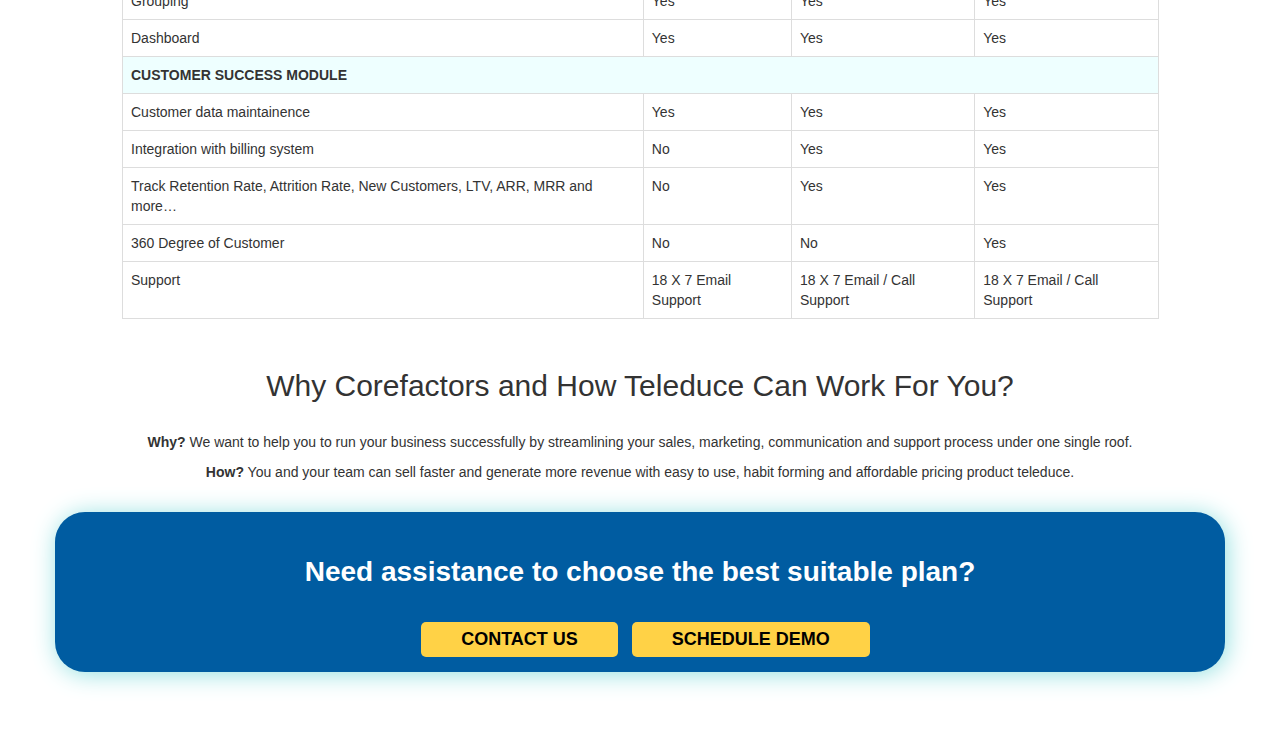
==== commit a3549eab: "changes done as per mouna request" ====
--- a/index.html
+++ b/index.html
@@ -449,16 +449,30 @@
             <div class="new-testimonial-section">
               <div class="col-xs-12 trial-box1">
                 <h3 class="card2-h3">Try Our Freemium Plan</h3>
-                <p class="card2-p">Free lead management system ideal for startup and small businesses</p>
+                <p class="card2-p">Free lead management system ideal for startup and small businesses.</p>
                 
                 <hr/>
                 <div class="freemium-imgs">
                     <div class="freemium-imgs1">
-                    <span class="freemium-span"><img src="images/Create Manual Leads.png" class="freemium-icons">Create Manual Leads</span>
-                    <span class="freemium-span"><img src="images/Custom Dashboard.png"class="freemium-icons">Custom Dashboard</span>
-                    <span class="freemium-span"><img src="images/Task Creation.png" class="freemium-icons">Task Creation</span>
-                    <span class="freemium-span"><img src="images/Push Notification.png" class="freemium-icons">Push Notifications</span>
-                    <span class="freemium-span"><img src="images/Lead Dashboard.png" class="freemium-icons">Lead Dashboard</span>
+                    <span class="freemium-span"><img src="images/Create Manual Leads.png" class="freemium-icons">
+                        <p>Create Manual Leads</p>
+                    </span>
+                    <span class="freemium-span"><img src="images/Custom Dashboard.png"class="freemium-icons">
+                        <p>Custom Dashboard</p>
+
+                        </span>
+                    <span class="freemium-span"><img src="images/Task Creation.png" class="freemium-icons">
+                        <p>Task Creation</p>
+
+                        </span>
+                    <span class="freemium-span"><img src="images/Push Notification.png" class="freemium-icons">
+                        <p>Push Notifications</p>
+
+                        </span>
+                    <span class="freemium-span"><img src="images/Lead Dashboard.png" class="freemium-icons">
+                        <p>Lead Dashboard</p>
+
+                        </span>
                     </div>
                 </div>
                 
@@ -478,7 +492,7 @@
 
 
 
-<h5 style="text-align: center;font-weight:600;">18x5 email support provided on freemium plan.</h5>
+<h5 style="text-align: center;font-weight:600;font-size:18px;">18x5 email support provided on freemium plan.</h5>
 
 
 
@@ -520,8 +534,7 @@
                     </div>
                     <div class="panel-body text-center">
                             <h2>Seed</h2>
-                            <span class="inr_font">₹</span>
-                            <p class="pricing-font" id="seed_selector">699</p>
+                            <p class="pricing-font" id="seed_selector"><span class="inr_font">₹</span> 699</p>
                             <p>User/Month</p>
                             
                             <a href="https://www.corefactors.in/free-trial.html?utm_source=web-pricing&utm_medium=web&utm_campaign=try_free" target="_blank">
@@ -529,6 +542,7 @@
                                     Try For Free
                                 </button>
                             </a>
+                            <p style="font-size:12px;">*7 Days Free Account</p>
                             <!-- <select class="month_selector" id="seed_selector" onchange="seedFunction()">
                                 <option value="900" selected>1 MONTH</option> -->
                                 <!--<option value="5997">3 MONTHS</option>-->
@@ -582,7 +596,7 @@
                               <img src="./images/close.png" class="featureless-img">Calendar
                           </li>
                           <li>
-                            <img src="/images/close.png" class="featureless-img">Marketing Automation Journey-10 Nos
+                            <img src="./images/close.png" class="featureless-img">Marketing Automation Journey-10 Nos
                           </li>
                     </ul>
                     <ul class="pricing-list-box pricing_accordion">
@@ -610,13 +624,13 @@
                         <li><i class="fa fa-check-circle-o" aria-hidden="true"></i>Lead API</li>
                         <li><i class="fa fa-check-circle-o" aria-hidden="true"></i>Profile</li>
                         <li>
-                            <img src="/images/close.png" class="featureless-img">Super Admin
-                        </li>
-                        <li>
-                            <img src="/images/close.png" class="featureless-img">Mobile App
-                        </li>
-                        <li>
-                            <img src="/images/close.png" class="featureless-img">Sales Journey
+                            <img src="./images/close.png" class="featureless-img">Super Admin
+                        </li>
+                        <li>
+                            <img src="./images/close.png" class="featureless-img">Mobile App
+                        </li>
+                        <li>
+                            <img src="./images/close.png" class="featureless-img">Sales Journey
                         </li>
                         
                   </ul>
@@ -635,10 +649,10 @@
                         <i class="fa fa-check-circle-o" aria-hidden="true"></i>Email Support 
                     </li>
                     <li>
-                        <img src="/images/close.png" class="featureless-img">Advanced Ticketing System
+                        <img src="./images/close.png" class="featureless-img">Advanced Ticketing System
                     </li>
                     <li>
-                        <img src="/images/close.png" class="featureless-img">Manual Invoice Upload
+                        <img src="./images/close.png" class="featureless-img">Manual Invoice Upload
                     </li>
 
               </ul>
@@ -653,10 +667,10 @@
                             <i class="fa fa-check-circle-o" aria-hidden="true"></i>Marketing Dashboard
                         </li>
                         <li>
-                            <img src="/images/close.png" class="featureless-img">Call Dashboard
-                        </li>
-                        <li>
-                            <img src="/images/close.png" class="featureless-img">Productivity Report
+                            <img src="./images/close.png" class="featureless-img">Call Dashboard
+                        </li>
+                        <li>
+                            <img src="./images/close.png" class="featureless-img">Productivity Report
                         </li>
 
                     </ul>
@@ -675,15 +689,14 @@
                     <div class="panel-body panel-active text-center">
                             <h2>Sapling</h2>
                             <!--<p id="tag">(Your Favourite)</p>-->
-                            <span class="inr_font">₹</span>
-                            <p class="pricing-font" id="sapling_selector">1199</p>
+                            <p class="pricing-font" id="sapling_selector"><span class="inr_font">₹</span> 1199</p>
                             <p>User/Month</p>
                             <a href="https://www.corefactors.in/free-trial.html?utm_source=web-pricing&utm_medium=web&utm_campaign=try_free" target="_blank">
                                 <button class="text-uppercase trial-btns">
                                     Try For Free
                                 </button>
                             </a>
-                           
+                           <p style="font-size:12px;">*7 Days Free Account</p>
                     </div>
                     <ul class="pricing-list-box pricing_accordion">
                         
@@ -711,7 +724,7 @@
                             <i class="fa fa-check-circle-o" aria-hidden="true"></i>Lead Capture form - 3 
                         </li>
                         <li>
-                            <img src="/images/close.png" class="featureless-img">Marketing Automation Journey-10 Nos
+                            <img src="./images/close.png" class="featureless-img">Marketing Automation Journey-10 Nos
                           </li>
                   </ul>
                   <ul class="pricing-list-box pricing_accordion">
@@ -740,10 +753,10 @@
                       <li><i class="fa fa-check-circle-o" aria-hidden="true"></i>Super Admin</li>
                       <li><i class="fa fa-check-circle-o" aria-hidden="true"></i>Mobile App</li>
                       <li>
-                        <img src="/images/close.png" class="featureless-img">Sapling++
+                        <img src="./images/close.png" class="featureless-img">Sapling++
                     </li>
                     <li>
-                        <img src="/images/close.png" class="featureless-img">Lead Forward
+                        <img src="./images/close.png" class="featureless-img">Lead Forward
                     </li>
                 </ul>
                 <ul class="pricing-list-box pricing_accordion">
@@ -761,10 +774,10 @@
                     <i class="fa fa-check-circle-o" aria-hidden="true"></i>Advanced Ticketing System  
                   </li>
                   <li>
-                    <img src="/images/close.png" class="featureless-img">Sapling++
+                    <img src="./images/close.png" class="featureless-img">Sapling++
                 </li>
                 <li>
-                    <img src="/images/close.png" class="featureless-img">IVR Virtual Number
+                    <img src="./images/close.png" class="featureless-img">IVR Virtual Number
                 </li>
                   
 
@@ -783,14 +796,11 @@
                         <i class="fa fa-check-circle-o" aria-hidden="true"></i>Call Dashboard 
                       </li>
                       <li>
-                        <img src="/images/close.png" class="featureless-img">Sapling++
+                        <img src="./images/close.png" class="featureless-img">Sapling++
                     </li>
 
             </ul>
-            <ul class="pricing-list-box pricing_accordion">
-                <h3>Additional:</h3>
-                <li><i class="fa fa-check-circle-o" aria-hidden="true"></i>User access management</li>
-            </ul>
+           
 
                    
                     
@@ -808,15 +818,14 @@
                     </div>
                     <div class="panel-body text-center">
                             <h2>Tree</h2>
-                            <span class="inr_font">₹</span>
-                            <p class="pricing-font" id="tree_selector">2499</p>
+                            <p class="pricing-font" id="tree_selector"><span class="inr_font">₹</span> 2499</p>
                             <p>User/Month</p>
                             <a href="https://www.corefactors.in/free-trial.html?utm_source=web-pricing&utm_medium=web&utm_campaign=try_free" target="_blank">
                                 <button class="text-uppercase trial-btns">
                                     Try For Free
                                 </button>
                             </a>
-                           
+                           <p style="font-size:12px;">*7 Days Free Account</p>
                     </div>
                     <ul class="pricing-list-box pricing_accordion">
                         
@@ -1176,39 +1185,17 @@
     </div>
 </section>
 <br>
-<section class="cf-grey-sectionn">
-    <div class="plans-and-features" style="text-align:center;">
-        <h2 class="pf-h2">Try Teleduce with Free Account</h2>
-        <!--<h4 class="pf-h4">All features included in all the plans!</h4>-->
-        <p class="pf-para">Risk free trial. No credit card required.</p>
-        <div class="calendar-box">
-            <h2 class="blue-number">7</h2>
-            <h3 class="h3-days">Days</h3>
-        </div>
-        <!--<p class="pf-para2">
-            All our plans come with a no-commitment, 7-day FREE trial.
-            No need to just look from a distance, you also get to play with the product! Use your Exotel account, get your hands dirty with custom call flows and integration with your CRM, Helpdesk, etc.
-            Everything works just the same in a trial account.
-            Get Rs. 1000 worth free usage (Calls & SMS) to explore and test the <a href="" target="">ISM.</a>
-        </p>-->
-        <a href="https://www.corefactors.in/free-trial.html?utm_source=web-pricing&utm_medium=web&utm_campaign=try_free" target="_blank">
-            <button class="text-uppercase trial-btns">
-                Try For Free
-            </button>
-        </a>
-
-    </div>
-
-</section>
+
 
 <!--Features table starts here-->
 <h2 class="table-caption">Compare plans & select a plan that’s right for your business</h2>
-<section class="features-table table-responsive">
+<section class="features-table table-responsive-sm">
     
     <table class="table table-bordered table-hover">
         <thead>
-            <tr>
-                <td class="table-header">Features</td>
+            
+            <tr>
+                <td class="table-white" colspan="1" style="border:2px solid #fff;"></td>
                 <td class="table-header">Seed
                     <div>
                     <a href="https://www.corefactors.in/contact" target="_blank">
@@ -1680,25 +1667,27 @@
                     <p class="text-medium">
                         <strong>How?</strong> You and your team can sell faster and generate more revenue with easy to use, habit forming and affordable pricing product teleduce.
                     </p>
-                    <p class="text-medium">
-                        <br><br>
-                        <span class="mob-num-font text-blue">
-                    
-                            Need assistance to choose the best suitable plan?
-                        </span><br><br>
+                    <div class="action-assit-section">
+                        <p class="text-medium">
+                            <br><br>
+                            <span class="mob-num-font">
                         
-                    </p>
-                    <div class="text-center bm-x---xxl">
-                        <a href="https://www.corefactors.in/contact" target="_blank">
-                            <button class="text-uppercase trial-btn">
-                                Contact Us
-                            </button>
-                        </a>
-                        <a href="https://www.corefactors.in/demo-scheduler.html?utm_source=web-pricing&utm_medium=web&utm_campaign=schedule_demo" target="_blank">
-                            <button class="text-uppercase trial-btn">
-                                Schedule Demo
-                            </button>
-                        </a>
+                                Need assistance to choose the best suitable plan?
+                            </span><br><br>
+                            
+                        </p>
+                        <div class="text-center bm-x---xxl">
+                            <a href="https://www.corefactors.in/contact" target="_blank">
+                                <button class="text-uppercase trial-btn">
+                                    Contact Us
+                                </button>
+                            </a>
+                            <a href="https://www.corefactors.in/demo-scheduler.html?utm_source=web-pricing&utm_medium=web&utm_campaign=schedule_demo" target="_blank">
+                                <button class="text-uppercase trial-btn">
+                                    Schedule Demo
+                                </button>
+                            </a>
+                        </div>
                     </div>
                 </div>
             </div>
--- a/css/custom.css
+++ b/css/custom.css
@@ -1,11 +1,11 @@
 .cf-grey-section {
-  padding:0px;
+  padding: 0px;
   /*background: #FCFCFC;*/
-  background: #eee;
-}
-.cf-grey-sectionn{
+  background: #f9f9f9;
+}
+.cf-grey-sectionn {
   border: 2px solid #eee;
-  border-radius:25px;
+  border-radius: 25px;
   box-shadow: 2px 2px 75px 0 #d2d2d2;
   margin: 30px auto;
   width: 70%;
@@ -14,7 +14,13 @@
   padding: 20px 0;
   background: #ffffff;
 }
-.cf-green-section{
+.action-assit-section {
+  background-color: #005ca1;
+  border-radius: 30px;
+  box-shadow: 2px 2px 24px 0 #92e0e0;
+  margin-top: 30px;
+}
+.mob-num-font .cf-green-section {
   background-color: #eeffff;
   padding-bottom: 40px;
 }
@@ -140,18 +146,18 @@
   margin-bottom: 30px;
   margin-left: 1px;
 }
-.pricing-h2{
+.pricing-h2 {
   font-size: 30px;
 }
-h2.why-cf-h2{
+h2.why-cf-h2 {
   font-size: 36px;
 }
 /* Common CSS end */
 /*ism page css*/
-h2.cta-section-h2{
+h2.cta-section-h2 {
   font-size: 35px;
 }
-h2.cta-section2-h2{
+h2.cta-section2-h2 {
   font-size: 30px;
 }
 /*ism page css ends here*/
@@ -260,7 +266,7 @@
   border-radius: 34px 8px 34px 34px;
   bottom: 6px;
   -webkit-box-shadow: 0 5px 4px 0 rgba(0, 0, 0, 0.26);
-          box-shadow: 0 5px 4px 0 rgba(0, 0, 0, 0.26);
+  box-shadow: 0 5px 4px 0 rgba(0, 0, 0, 0.26);
   color: #fff;
   cursor: pointer;
   display: table;
@@ -311,74 +317,77 @@
   color: black;
 }
 /*new css*/
-img.ps-icon{
+img.ps-icon {
   width: 50%;
   padding: 0px 0px 10px 0px;
 }
-ul.footer-ul li{
+ul.footer-ul li {
   color: #8c8989;
-  list-style:none;
+  list-style: none;
   padding: 15px 10px 0px 0px;
 }
-.grid-container{
-    display: grid;
-    grid-template-columns:1fr;
-    grid-row-gap: 10px;
-}
-.block{
+.grid-container {
+  display: grid;
+  grid-template-columns: 1fr;
+  grid-row-gap: 10px;
+}
+.block {
   margin-top: 15px;
 }
-h3.aps{
-  margin-top:15px;
-}
-a.social-network-a:visited{
-   color: #337ab7;
-}
-.freemium-box{
-  width:80%;
+h3.aps {
+  margin-top: 15px;
+}
+a.social-network-a:visited {
+  color: #337ab7;
+}
+.freemium-box {
+  width: 60%;
   border: 2px solid #fff;
   border-radius: 15px;
   box-shadow: 2px 2px 75px 0 #d2d2d2;
-  height:230px;
-  margin: 50px auto;
-}
-img.freemium-icons{
-  width:3%;
+  margin: 120px auto;
+  padding: 20px 0px;
+}
+img.freemium-icons {
+  width: 18%;
   margin: 0 auto;
 }
-.freemium-imgs{
-  margin: 0px 120px;
-}
-hr{
+.freemium-imgs1 {
+  display: grid;
+  grid-template-columns: 1fr;
+}
+hr {
   border: 1px solid #ffd246;
-}
-a.card2-btn{
+  width: 85%;
+}
+a.card2-btn {
   border: 2px solid #ffd246;
   padding: 5px;
   background-color: #ffd246;
   color: #fff;
 }
 
-h3.card2-h3{
-    font-weight:bold;
-    text-align: center;
-    
-}
-p.card2-p{
+h3.card2-h3 {
+  font-weight: bold;
   text-align: center;
-}
-span.span-icons{
+  font-size: 30px;
+}
+p.card2-p {
+  text-align: center;
+}
+span.span-icons {
   font-size: 15px;
-  padding-right:10px;
-}
-i.fa.fa-check-circle-o{
+  padding-right: 10px;
+}
+i.fa.fa-check-circle-o {
   color: #007e33;
+  margin: 0px 4px;
 }
 /*new css*/
 /*sliding logos*/
-.logos-text{
-  text-align:center;
-  font-size:28px;
+.logos-text {
+  text-align: center;
+  font-size: 28px;
   margin-top: 35px;
 }
 .container {
@@ -389,7 +398,7 @@
 
 .container .customer-logos {
   background-color: #eeffff;
-  padding:0px;
+  padding: 0px;
 }
 
 .container .customer-logos .slide {
@@ -402,91 +411,71 @@
 }
 .container .customer-logos .manipal img {
   margin: -4px 0px;
- }
- .container .customer-logos .rainbow img {
-   margin: -5px 0px;
-  }
-.plans-and-features{
-  padding:20px;
-}
-h2.pf-h2{
+}
+.container .customer-logos .rainbow img {
+  margin: -5px 0px;
+}
+.plans-and-features {
+  padding: 20px;
+}
+h2.pf-h2 {
   font-weight: bold;
   font-size: 35px;
 }
-h4.pf-h4{
+h4.pf-h4 {
   font-weight: bold;
   font-size: 24px;
 }
-p.pf-para{
+p.pf-para {
   color: #0093dd;
 }
-p.pf-para2{
+p.pf-para2 {
   margin-top: 15px;
 }
-.calendar-box{
-  border: 2px solid #fff;
+.calendar-box {
+  border: 2px solid #eeffff;
   width: 150px;
   margin: 0 auto;
   border-radius: 10px;
-  background-color: #fff;
-  box-shadow: 2px 2px 75px 0 #f1f1f1;
-}
-h2.blue-number{
+  background-color: #eeffff;
+  box-shadow: 2px 2px 75px 0 #dedede;
+}
+h2.blue-number {
   color: #0093dd;
   font-weight: bold;
 }
-h3.h3-days{
+h3.h3-days {
   font-weight: bold;
 }
 
-h2.table-caption{
-    font-weight: bold;
-    text-align: center;
-    margin-top: 40px;
-}
-thead{
-  background: #16325C;
+h2.table-caption {
+  font-weight: bold;
+  text-align: center;
+  margin: 40px 0 30px 0;
+}
+thead {
+  background: #0093dd;
   color: #fff;
 }
-td.sub-headings{
-  background-color:#eeffff;
+td.sub-headings {
+  background-color: #eeffff;
   font-weight: bold;
 }
-section.features-table{
+section.features-table {
   width: 85%;
   margin: 0 auto;
 }
 
+@media only screen and (min-width: 320px) {
+  img.featureless-img {
+    width: 5%;
+    margin: 0px 5px;
+  }
+}
+
 @media only screen and (min-width: 320px) and (min-width: 375px) and (min-width: 700px) {
- 
-  }
-  @media only screen and (min-width: 320px) and (min-width: 375px) and (min-width: 700px) and (min-width: 850px) and (min-width: 992px) and (min-width: 1100px) {
-    .container {
-      padding-left: 0px;
-      padding-right: 0px;
-      max-width: 2500px;
-    }
-    .container .customer-logos {
-      background-color: #eeffff;
-      padding:0px;
-    }
-    .container .customer-logos .slide {
-      margin: auto 10px;
-    }
-   .container .logos-company {
-      position: absolute;
-      top: 84px;
-      display: inline;
-    }
-    .container .customer-logos .manipal img {
-      margin: -20px 0px;
-     }
-     .container .customer-logos .rainbow img {
-       margin: -20px 0px;
-      }
-  }
-  
-  @media only screen and (min-width: 320px) and (min-width: 375px) and (min-width: 700px) and (min-width: 850px) and (min-width: 992px) and (min-width: 1100px) and (min-width: 1250px) {
+}
+@media only screen and (min-width: 320px) and (min-width: 375px) and (min-width: 700px) and (min-width: 850px) and (min-width: 992px) and (min-width: 1100px) {
   .container {
     padding-left: 0px;
     padding-right: 0px;
@@ -494,165 +483,198 @@
   }
   .container .customer-logos {
     background-color: #eeffff;
-    padding:0px;
+    padding: 0px;
   }
   .container .customer-logos .slide {
     margin: auto 10px;
   }
-  .container .customer-logos .manipal img {
-   margin: -20px 0px;
-  }
-  .container .customer-logos .rainbow img {
-    margin: -20px 0px;
-   }
   .container .logos-company {
     position: absolute;
     top: 84px;
     display: inline;
   }
-  }
-  @media only screen and (min-width: 320px) and (min-width: 375px) and (min-width: 700px) and (min-width: 850px) and (min-width: 992px) and (min-width: 1100px) and (min-width: 1250px) and (min-width: 1395px) {
-  
-  }
-  
-  .slick-slide {
-    margin: 0px 20px;
-  }
-  
-  .slick-slide img {
-    width: 100%;
-  }
-  
-  .slick-slider {
-    position: relative;
-    display: block;
-    -webkit-box-sizing: border-box;
-            box-sizing: border-box;
-    -webkit-user-select: none;
-    -moz-user-select: none;
-    -ms-user-select: none;
-    user-select: none;
-    -webkit-touch-callout: none;
-    -khtml-user-select: none;
-    -ms-touch-action: pan-y;
-    touch-action: pan-y;
-    -webkit-tap-highlight-color: transparent;
-  }
-  
-  .slick-list {
-    position: relative;
-    display: block;
-    overflow: hidden;
-    margin: 0;
-    padding: 0;
-  }
-  
-  .slick-list:focus {
-    outline: none;
-  }
-  
-  .slick-list.dragging {
-    cursor: pointer;
-    cursor: hand;
-  }
-  
-  .slick-slider .slick-track,
-  .slick-slider .slick-list {
-    -webkit-transform: translate3d(0, 0, 0);
-    transform: translate3d(0, 0, 0);
-  }
-  
-  .slick-track {
-    position: relative;
-    top: 0;
-    left: 0;
-    display: block;
-  }
-  
-  .slick-track:before,
-  .slick-track:after {
-    display: table;
-    content: "";
-  }
-  
-  .slick-track:after {
-    clear: both;
-  }
-  
-  .slick-loading .slick-track {
-    visibility: hidden;
-  }
-  
-  .slick-slide {
-    display: none;
-    float: left;
-    height: 100%;
-    min-height: 1px;
-  }
-  
-  [dir="rtl"] .slick-slide {
-    float: right;
-  }
-  
-  .slick-slide img {
-    display: block;
-  }
-  
-  .slick-slide.slick-loading img {
-    display: none;
-  }
-  
-  .slick-slide.dragging img {
-    pointer-events: none;
-  }
-  
-  .slick-initialized .slick-slide {
-    display: block;
-  }
-  
-  .slick-loading .slick-slide {
-    visibility: hidden;
-  }
-  
-  .slick-vertical .slick-slide {
-    display: block;
-    height: auto;
-    border: 1px solid transparent;
-  }
-  
-  .slick-arrow.slick-hidden {
-    display: none;
-  }
-  
- 
-
-@media only screen and (min-width:600px){
-  img.ps-icon{
+  .container .customer-logos .manipal img {
+    margin: -20px 0px;
+  }
+  .container .customer-logos .rainbow img {
+    margin: -20px 0px;
+  }
+}
+
+@media only screen and (min-width: 320px) and (min-width: 375px) and (min-width: 700px) and (min-width: 850px) and (min-width: 992px) and (min-width: 1100px) and (min-width: 1250px) {
+  .container {
+    padding-left: 0px;
+    padding-right: 0px;
+    max-width: 2500px;
+  }
+  .container .customer-logos {
+    background-color: #ffff;
+    padding: 0px;
+    border-radius: 30px;
+    margin-top: 30px;
+    box-shadow: 0 0 29px 0 #c6efef;
+  }
+  .container .customer-logos .slide {
+    margin: auto 10px;
+  }
+  .container .customer-logos .manipal img {
+    margin: -20px 0px;
+  }
+  .container .customer-logos .rainbow img {
+    margin: -20px 0px;
+  }
+  .container .logos-company {
+    position: absolute;
+    top: 84px;
+    display: inline;
+  }
+}
+@media only screen and (min-width: 320px) and (min-width: 375px) and (min-width: 700px) and (min-width: 850px) and (min-width: 992px) and (min-width: 1100px) and (min-width: 1250px) and (min-width: 1395px) {
+}
+
+.slick-slide {
+  margin: 0px 20px;
+}
+
+.slick-slide img {
+  width: 100%;
+}
+
+.slick-slider {
+  position: relative;
+  display: block;
+  -webkit-box-sizing: border-box;
+  box-sizing: border-box;
+  -webkit-user-select: none;
+  -moz-user-select: none;
+  -ms-user-select: none;
+  user-select: none;
+  -webkit-touch-callout: none;
+  -khtml-user-select: none;
+  -ms-touch-action: pan-y;
+  touch-action: pan-y;
+  -webkit-tap-highlight-color: transparent;
+}
+
+.slick-list {
+  position: relative;
+  display: block;
+  overflow: hidden;
+  margin: 0;
+  padding: 0;
+}
+
+.slick-list:focus {
+  outline: none;
+}
+
+.slick-list.dragging {
+  cursor: pointer;
+  cursor: hand;
+}
+
+.slick-slider .slick-track,
+.slick-slider .slick-list {
+  -webkit-transform: translate3d(0, 0, 0);
+  transform: translate3d(0, 0, 0);
+}
+
+.slick-track {
+  position: relative;
+  top: 0;
+  left: 0;
+  display: block;
+}
+
+.slick-track:before,
+.slick-track:after {
+  display: table;
+  content: "";
+}
+
+.slick-track:after {
+  clear: both;
+}
+
+.slick-loading .slick-track {
+  visibility: hidden;
+}
+
+.slick-slide {
+  display: none;
+  float: left;
+  height: 100%;
+  min-height: 1px;
+}
+
+[dir="rtl"] .slick-slide {
+  float: right;
+}
+
+.slick-slide img {
+  display: block;
+}
+
+.slick-slide.slick-loading img {
+  display: none;
+}
+
+.slick-slide.dragging img {
+  pointer-events: none;
+}
+
+.slick-initialized .slick-slide {
+  display: block;
+}
+
+.slick-loading .slick-slide {
+  visibility: hidden;
+}
+
+.slick-vertical .slick-slide {
+  display: block;
+  height: auto;
+  border: 1px solid transparent;
+}
+
+.slick-arrow.slick-hidden {
+  display: none;
+}
+
+@media only screen and (min-width: 600px) {
+  img.ps-icon {
     width: 25%;
   }
 }
-@media only screen and (min-width:768px){
-  .grid-container{
+@media only screen and (min-width: 768px) {
+  .grid-container {
     display: grid;
     grid-template-columns: 1fr 1fr 1fr 1fr 1fr 1fr;
     grid-column-gap: 14px;
   }
-  img.ps-icon{
+  img.ps-icon {
     width: 100%;
     padding: 0px 0px 25px 0px;
   }
-}
-@media only screen and (min-width:992px){
-  .grid-container{
+  img.freemium-icons {
+    width: 20%;
+    margin: 0 auto;
+  }
+  .freemium-imgs1 {
+    display: grid;
+    grid-template-columns: 1fr 1fr 1fr 1fr 1fr;
+  }
+}
+@media only screen and (min-width: 992px) {
+  .grid-container {
     display: grid;
     grid-template-columns: auto auto auto auto auto auto;
     grid-column-gap: 35px;
   }
 }
-@media only screen and (min-width:1250px){
- img.ps-icon{
+@media only screen and (min-width: 1250px) {
+  img.ps-icon {
     width: 80%;
-    
   }
   .cf-footer .grid-item p {
     color: #8c8989;
@@ -661,12 +683,11 @@
     line-height: 15px;
     text-align: left;
     padding: 2px;
-  
   }
   .green-tree-img {
     width: 100%;
     margin-top: 30px;
-}
+  }
 }
 @media (max-width: 408px) {
   .client-table li {
@@ -676,7 +697,7 @@
   .slick-slide img {
     width: 100%;
   }
-  img.magnus-img{
+  img.magnus-img {
     width: 100%;
   }
 }
@@ -772,7 +793,6 @@
   line-height: 15px;
   text-align: left;
   padding: 14px 0 0 0;
-
 }
 .cf-footer .block h3 {
   margin-bottom: 20px;
@@ -1130,7 +1150,7 @@
 }
 .panel-pricing:hover {
   -webkit-box-shadow: 0 0 30px rgba(0, 0, 0, 0.2);
-          box-shadow: 0 0 30px rgba(0, 0, 0, 0.2);
+  box-shadow: 0 0 30px rgba(0, 0, 0, 0.2);
   cursor: pointer;
 }
 .panel-pricing:focus {
@@ -1163,7 +1183,6 @@
   border-top-left-radius: 0px;
 }
 .panel-pricing .panel-body {
-  
   color: #777777;
   padding: 0;
   margin: 0;
@@ -1273,7 +1292,7 @@
   .navbar-collapse {
     border-top: 1px solid transparent;
     -webkit-box-shadow: inset 0 1px 0 rgba(255, 255, 255, 0.1);
-            box-shadow: inset 0 1px 0 rgba(255, 255, 255, 0.1);
+    box-shadow: inset 0 1px 0 rgba(255, 255, 255, 0.1);
   }
   .navbar-fixed-top {
     top: 0;
@@ -1409,7 +1428,7 @@
 }
 .trial-form-section input {
   -webkit-box-sizing: border-box;
-          box-sizing: border-box;
+  box-sizing: border-box;
   height: 40px;
   padding: 8px;
   border: 1px solid #cacaca;
@@ -1418,12 +1437,13 @@
   color: #0a0a0a;
   background-color: #fefefe;
   -webkit-box-shadow: inset 0 1px 2px rgba(10, 10, 10, 0.1);
-          box-shadow: inset 0 1px 2px rgba(10, 10, 10, 0.1);
+  box-shadow: inset 0 1px 2px rgba(10, 10, 10, 0.1);
   border-radius: 3px;
   -webkit-transition: border-color 0.25s ease-in-out, -webkit-box-shadow 0.5s;
   transition: border-color 0.25s ease-in-out, -webkit-box-shadow 0.5s;
   transition: box-shadow 0.5s, border-color 0.25s ease-in-out;
-  transition: box-shadow 0.5s, border-color 0.25s ease-in-out, -webkit-box-shadow 0.5s;
+  transition: box-shadow 0.5s, border-color 0.25s ease-in-out,
+    -webkit-box-shadow 0.5s;
   -webkit-appearance: none;
   -moz-appearance: none;
 }
@@ -1432,11 +1452,12 @@
   background-color: #fefefe;
   outline: none;
   -webkit-box-shadow: 0 0 5px #cacaca;
-          box-shadow: 0 0 5px #cacaca;
+  box-shadow: 0 0 5px #cacaca;
   -webkit-transition: border-color 0.25s ease-in-out, -webkit-box-shadow 0.5s;
   transition: border-color 0.25s ease-in-out, -webkit-box-shadow 0.5s;
   transition: box-shadow 0.5s, border-color 0.25s ease-in-out;
-  transition: box-shadow 0.5s, border-color 0.25s ease-in-out, -webkit-box-shadow 0.5s;
+  transition: box-shadow 0.5s, border-color 0.25s ease-in-out,
+    -webkit-box-shadow 0.5s;
 }
 .trial-form-submit-section .trial-submit-btn {
   line-height: 1;
@@ -1519,7 +1540,7 @@
 }
 .cf-demo-form-section .cf-form-demo-fields input {
   -webkit-box-sizing: border-box;
-          box-sizing: border-box;
+  box-sizing: border-box;
   height: 40px;
   padding: 8px;
   border: 1px solid #cacaca;
@@ -1528,12 +1549,13 @@
   color: #0a0a0a;
   background-color: #fefefe;
   -webkit-box-shadow: inset 0 1px 2px rgba(10, 10, 10, 0.1);
-          box-shadow: inset 0 1px 2px rgba(10, 10, 10, 0.1);
+  box-shadow: inset 0 1px 2px rgba(10, 10, 10, 0.1);
   border-radius: 3px;
   -webkit-transition: border-color 0.25s ease-in-out, -webkit-box-shadow 0.5s;
   transition: border-color 0.25s ease-in-out, -webkit-box-shadow 0.5s;
   transition: box-shadow 0.5s, border-color 0.25s ease-in-out;
-  transition: box-shadow 0.5s, border-color 0.25s ease-in-out, -webkit-box-shadow 0.5s;
+  transition: box-shadow 0.5s, border-color 0.25s ease-in-out,
+    -webkit-box-shadow 0.5s;
   -webkit-appearance: none;
   -moz-appearance: none;
 }
@@ -1542,11 +1564,12 @@
   background-color: #fefefe;
   outline: none;
   -webkit-box-shadow: 0 0 5px #cacaca;
-          box-shadow: 0 0 5px #cacaca;
+  box-shadow: 0 0 5px #cacaca;
   -webkit-transition: border-color 0.25s ease-in-out, -webkit-box-shadow 0.5s;
   transition: border-color 0.25s ease-in-out, -webkit-box-shadow 0.5s;
   transition: box-shadow 0.5s, border-color 0.25s ease-in-out;
-  transition: box-shadow 0.5s, border-color 0.25s ease-in-out, -webkit-box-shadow 0.5s;
+  transition: box-shadow 0.5s, border-color 0.25s ease-in-out,
+    -webkit-box-shadow 0.5s;
 }
 .cf-demo-form-section .btn-demo-req input {
   color: #000;
@@ -1556,9 +1579,15 @@
   line-height: 13px;
   border: 1px solid #aeb0b6;
   -webkit-box-shadow: inset 1px 1px 6px 1px #ccc;
-          box-shadow: inset 1px 1px 6px 1px #ccc;
+  box-shadow: inset 1px 1px 6px 1px #ccc;
   background-color: #dfdfdf;
-  background-image: -webkit-gradient(linear, left top, left bottom, from(#dfdfdf), to(#f5f5f5));
+  background-image: -webkit-gradient(
+    linear,
+    left top,
+    left bottom,
+    from(#dfdfdf),
+    to(#f5f5f5)
+  );
   background-image: linear-gradient(to bottom, #dfdfdf, #f5f5f5);
 }
 .cf-demo-form-section .btn-demo-req input:hover {
@@ -1570,9 +1599,15 @@
 }
 .cf-demo-form-section .btn-demo-req input:active {
   -webkit-box-shadow: inset 1px 1px 6px 1px #ccc;
-          box-shadow: inset 1px 1px 6px 1px #ccc;
+  box-shadow: inset 1px 1px 6px 1px #ccc;
   background-color: #dfdfdf;
-  background-image: -webkit-gradient(linear, left top, left bottom, from(#dfdfdf), to(#f5f5f5));
+  background-image: -webkit-gradient(
+    linear,
+    left top,
+    left bottom,
+    from(#dfdfdf),
+    to(#f5f5f5)
+  );
   background-image: linear-gradient(to bottom, #dfdfdf, #f5f5f5);
 }
 .color-fade {
@@ -1604,7 +1639,7 @@
   /*left: 30%;*/
   background: white;
   -webkit-box-shadow: 0 0 30px rgba(0, 0, 0, 0.2);
-          box-shadow: 0 0 30px rgba(0, 0, 0, 0.2);
+  box-shadow: 0 0 30px rgba(0, 0, 0, 0.2);
 }
 .pricing-font {
   /* position: relative;
@@ -1626,30 +1661,48 @@
 }
 .pricing-list li {
   padding: 5px;
-  font-size:14px;
-}
-i.fa.fa-check{
+  font-size: 14px;
+}
+i.fa.fa-check {
   color: #007e33;
 }
-.custom-panel-heading {
+.custom-panel-heading1 {
   padding: 5px !important;
   /*background: #2BBBAD !important;*/
-  background-image: url('../images/Seed.png');
+  background-image: url("../images/Seed.png");
   background-repeat: no-repeat;
   background-position: center;
-  background-size:cover;  
-  height:200px;
+  background-size: cover;
+  height: 200px;
+}
+.custom-panel-heading2 {
+  padding: 5px !important;
+  /*background: #2BBBAD !important;*/
+  background-image: url("../images/Sapling.png");
+  background-repeat: no-repeat;
+  background-position: center;
+  background-size: cover;
+  height: 200px;
+}
+.custom-panel-heading3 {
+  padding: 5px !important;
+  /*background: #2BBBAD !important;*/
+  background-image: url("../images/Tree.png");
+  background-repeat: no-repeat;
+  background-position: center;
+  background-size: cover;
+  height: 200px;
 }
 .pricing-list-box {
   margin-top: 15px;
 }
 .panel-pricing {
-  height:1660px;
+  height: 1550px;
   margin-bottom: 0;
   background: transparent;
 }
-.card1{
-  background-image: url('/images/Tree.png');
+.card1 {
+  background-image: url("/images/Tree.png");
   background-size: cover;
   background-position: center;
 }
@@ -1706,7 +1759,7 @@
   margin-left: 2%;
   border: 1px solid #ddd;
   -webkit-box-shadow: 0 0 30px rgba(0, 0, 0, 0.2);
-          box-shadow: 0 0 30px rgba(0, 0, 0, 0.2);
+  box-shadow: 0 0 30px rgba(0, 0, 0, 0.2);
 }
 
 .testimonial-slider {
@@ -1723,7 +1776,7 @@
   border-radius: 50%;
   margin: auto;
   -webkit-box-shadow: 0px 0px 30px rgba(0, 0, 0, 0.2);
-          box-shadow: 0px 0px 30px rgba(0, 0, 0, 0.2);
+  box-shadow: 0px 0px 30px rgba(0, 0, 0, 0.2);
   background-position: center center;
 }
 
@@ -1737,7 +1790,7 @@
   border-radius: 50%;
   margin: auto;
   -webkit-box-shadow: 0px 0px 30px rgba(0, 0, 0, 0.2);
-          box-shadow: 0px 0px 30px rgba(0, 0, 0, 0.2);
+  box-shadow: 0px 0px 30px rgba(0, 0, 0, 0.2);
   background-position: center center;
 }
 
@@ -1751,7 +1804,7 @@
   border-radius: 50%;
   margin: auto;
   -webkit-box-shadow: 0px 0px 30px rgba(0, 0, 0, 0.2);
-          box-shadow: 0px 0px 30px rgba(0, 0, 0, 0.2);
+  box-shadow: 0px 0px 30px rgba(0, 0, 0, 0.2);
   background-position: center center;
 }
 
@@ -1765,7 +1818,7 @@
   border-radius: 50%;
   margin: auto;
   -webkit-box-shadow: 0px 0px 30px rgba(0, 0, 0, 0.2);
-          box-shadow: 0px 0px 30px rgba(0, 0, 0, 0.2);
+  box-shadow: 0px 0px 30px rgba(0, 0, 0, 0.2);
   background-position: center center;
 }
 
@@ -1779,7 +1832,7 @@
   border-radius: 50%;
   margin: auto;
   -webkit-box-shadow: 0px 0px 30px rgba(0, 0, 0, 0.2);
-          box-shadow: 0px 0px 30px rgba(0, 0, 0, 0.2);
+  box-shadow: 0px 0px 30px rgba(0, 0, 0, 0.2);
   background-position: center center;
 }
 
@@ -1793,7 +1846,7 @@
   border-radius: 50%;
   margin: auto;
   -webkit-box-shadow: 0px 0px 30px rgba(0, 0, 0, 0.2);
-          box-shadow: 0px 0px 30px rgba(0, 0, 0, 0.2);
+  box-shadow: 0px 0px 30px rgba(0, 0, 0, 0.2);
   background-position: center center;
 }
 
@@ -1807,7 +1860,7 @@
   border-radius: 50%;
   margin: auto;
   -webkit-box-shadow: 0px 0px 30px rgba(0, 0, 0, 0.2);
-          box-shadow: 0px 0px 30px rgba(0, 0, 0, 0.2);
+  box-shadow: 0px 0px 30px rgba(0, 0, 0, 0.2);
   background-position: center center;
 }
 
@@ -1822,7 +1875,7 @@
   border-radius: 50%;
   margin: auto;
   -webkit-box-shadow: 0px 0px 30px rgba(0, 0, 0, 0.2);
-          box-shadow: 0px 0px 30px rgba(0, 0, 0, 0.2);
+  box-shadow: 0px 0px 30px rgba(0, 0, 0, 0.2);
   background-position: center center;
 }
 
@@ -1936,7 +1989,7 @@
   background-size: contain;
   background-repeat: no-repeat;
   -webkit-box-shadow: 0 0 30px rgba(0, 0, 0, 0.2);
-          box-shadow: 0 0 30px rgba(0, 0, 0, 0.2);
+  box-shadow: 0 0 30px rgba(0, 0, 0, 0.2);
 }
 
 @media (max-width: 768px) {
@@ -1996,6 +2049,20 @@
   -webkit-box-shadow: 2px 3px 8px #aaa;
   box-shadow: 2px 3px 8px #aaa;
 }
+.trial-box1 {
+  border: 2px solid #eee;
+  border-radius: 30px;
+  box-shadow: 2px 2px 75px 0 #92e0e0;
+  margin-bottom: 70px;
+  margin-top: 130px;
+}
+.cta-btn.btn-font-big {
+  font-size: 17px;
+  margin-top: 15px;
+}
+span.freemium-span {
+  padding: 0px 10px;
+}
 
 .text-blue {
   color: #0093dd;
@@ -2026,32 +2093,47 @@
 .mob-num-font {
   font-size: 28px;
   font-weight: 600;
+  color: #fff;
 }
 
 .trial-btn {
   background: #ffd246;
-  color: #ffffff;
-  padding: 20px 40px;
+  color: #000;
+  padding: 5px 40px;
   border: 0;
-  border-radius:5px;
+  border-radius: 5px;
   margin-left: 10px;
   font-weight: bolder;
   font-size: 18px;
   margin-bottom: 15px;
 }
-.trial-btns{
-    background: #ffd246;
-    color: #ffffff;
-    padding: 12px 20px;
-    border: 0;
-    border-radius: 4px;
-    margin-left: 10px;
-    font-weight: bolder;
-    font-size:15px;
-    margin-top: 20px;
-    
-}
-
+.trial-btns {
+  background: #ffd246;
+  color: #000;
+  padding: 5px 20px;
+  border: 0;
+  border-radius: 4px;
+  margin-left: 10px;
+  font-weight: bolder;
+  font-size: 15px;
+  margin-top: 20px;
+}
+.table-btns {
+  background: #ffd246;
+  color: #000;
+  padding: 5px 20px;
+  border: 0;
+  border-radius: 4px;
+  font-weight: bolder;
+  font-size: 15px;
+}
+td.table-header {
+  font-size: 24px;
+  text-align: center;
+}
+td.table-white {
+  background-color: #fff;
+}
 .trial-btn:focus {
   outline: 0;
 }
@@ -2059,7 +2141,7 @@
 .high-pad {
   padding: 15px 0px 50px;
 }
-h3.inquiry-h3{
+h3.inquiry-h3 {
   margin-top: 30px;
   font-size: 32px;
   font-weight: bold;
@@ -2069,13 +2151,13 @@
   height: 70px;
   margin-right: 33px;
 }
-img.m-icon{
-  width:60%;
-}
-img.s-icon{
-  width:65%;
-}
-@media (max-width:768px){
+img.m-icon {
+  width: 60%;
+}
+img.s-icon {
+  width: 65%;
+}
+@media (max-width: 768px) {
   .high-pad {
     padding: 15px 0px 40px;
   }
@@ -2297,7 +2379,7 @@
   /*background: #f1f8e9;*/
   background: #e3f2fd;
   -webkit-box-shadow: 0 10px 30px rgba(0, 0, 0, 0.2);
-          box-shadow: 0 10px 30px rgba(0, 0, 0, 0.2);
+  box-shadow: 0 10px 30px rgba(0, 0, 0, 0.2);
   /*top: -20px;*/
   /*display: inline-block;*/
   /*border: 1px solid #0093dd;*/
@@ -2454,7 +2536,7 @@
   border-bottom-color: #333333;
   border-left-color: black;
   -webkit-box-shadow: 2px 2px 4px rgba(0, 0, 0, 0.6);
-          box-shadow: 2px 2px 4px rgba(0, 0, 0, 0.6);
+  box-shadow: 2px 2px 4px rgba(0, 0, 0, 0.6);
 }
 
 @media (max-width: 600px) {
@@ -2482,9 +2564,8 @@
 
 .blue-underline {
   border-bottom: 3px solid #0093dd;
-  
-}
-.blue-underline-yellow{
+}
+.blue-underline-yellow {
   border-bottom: 3px solid #ffd246;
   color: #fff;
 }
@@ -2526,7 +2607,7 @@
   height: 100px;
   border-radius: 4px;
   -webkit-box-shadow: 0 5px 10px #e0e0e0, 0 6px 6px rgba(0, 0, 0, 0.23);
-          box-shadow: 0 5px 10px #e0e0e0, 0 6px 6px rgba(0, 0, 0, 0.23);
+  box-shadow: 0 5px 10px #e0e0e0, 0 6px 6px rgba(0, 0, 0, 0.23);
 }
 
 .ism-icon-holder {
@@ -2544,7 +2625,7 @@
   top: 50%;
   left: 50%;
   -webkit-transform: translate(-50%, -50%);
-          transform: translate(-50%, -50%);
+  transform: translate(-50%, -50%);
   color: #ffffff;
   font-size: 22px !important;
 }
@@ -2731,8 +2812,8 @@
   background: #fff;
   position: absolute;
 }
-section.cf-blue{
-  background-color:#0093dd;
+section.cf-blue {
+  background-color: #0093dd;
 }
 @media (max-width: 600px) {
   .blue-testimonial-container {
@@ -2745,24 +2826,24 @@
   font-size: 18px;
   margin-bottom: 25px;
 }
-p.p-big-white{
+p.p-big-white {
   color: #fff;
   font-size: 18px;
 }
-h4.p-big-bold-white{
+h4.p-big-bold-white {
   color: #fff;
   font-weight: 600;
   font-size: 20px;
 }
-p.p-big-bold-white{
+p.p-big-bold-white {
   font-size: 20px;
   font-weight: bold;
   color: #fff;
 }
-a.a-white{
-   color: #fff;
-}
-h2.h2-white{
+a.a-white {
+  color: #fff;
+}
+h2.h2-white {
   color: #fff;
 }
 
@@ -2775,7 +2856,7 @@
   margin-bottom: 3%;
 }
 #changingword {
-  color:#ffd246;
+  color: #ffd246;
   font-size: 28px;
   font-weight: bold;
 }
@@ -2793,7 +2874,7 @@
   display: block;
   margin-left: auto;
   margin-right: auto;
-  margin-top:10%;
+  margin-top: 10%;
   width: 85%;
 }
 
@@ -2809,7 +2890,7 @@
   display: block;
   margin-left: auto;
   margin-right: auto;
-  margin-top:15%;
+  margin-top: 15%;
   width: 75%;
 }
 
@@ -2825,7 +2906,7 @@
   display: block;
   margin-left: auto;
   margin-right: auto;
-  margin-top:10%;
+  margin-top: 10%;
   width: 85%;
 }
 
@@ -2870,7 +2951,7 @@
 .new-index a {
   color: #333;
 }
-.new-index a.a-white{
+.new-index a.a-white {
   color: #fff;
 }
 
@@ -2926,7 +3007,7 @@
   background: white;
   /* border-radius: 12px; */
   -webkit-box-shadow: 2px 2px 10px rgba(0, 0, 0, 0.5);
-          box-shadow: 2px 2px 10px rgba(0, 0, 0, 0.5);
+  box-shadow: 2px 2px 10px rgba(0, 0, 0, 0.5);
   padding-bottom: 15px;
   /* height: 500px; */
   /* position: relative;
@@ -2979,4 +3060,3 @@
   font-weight: bolder;
   margin: auto 0;
 }
-
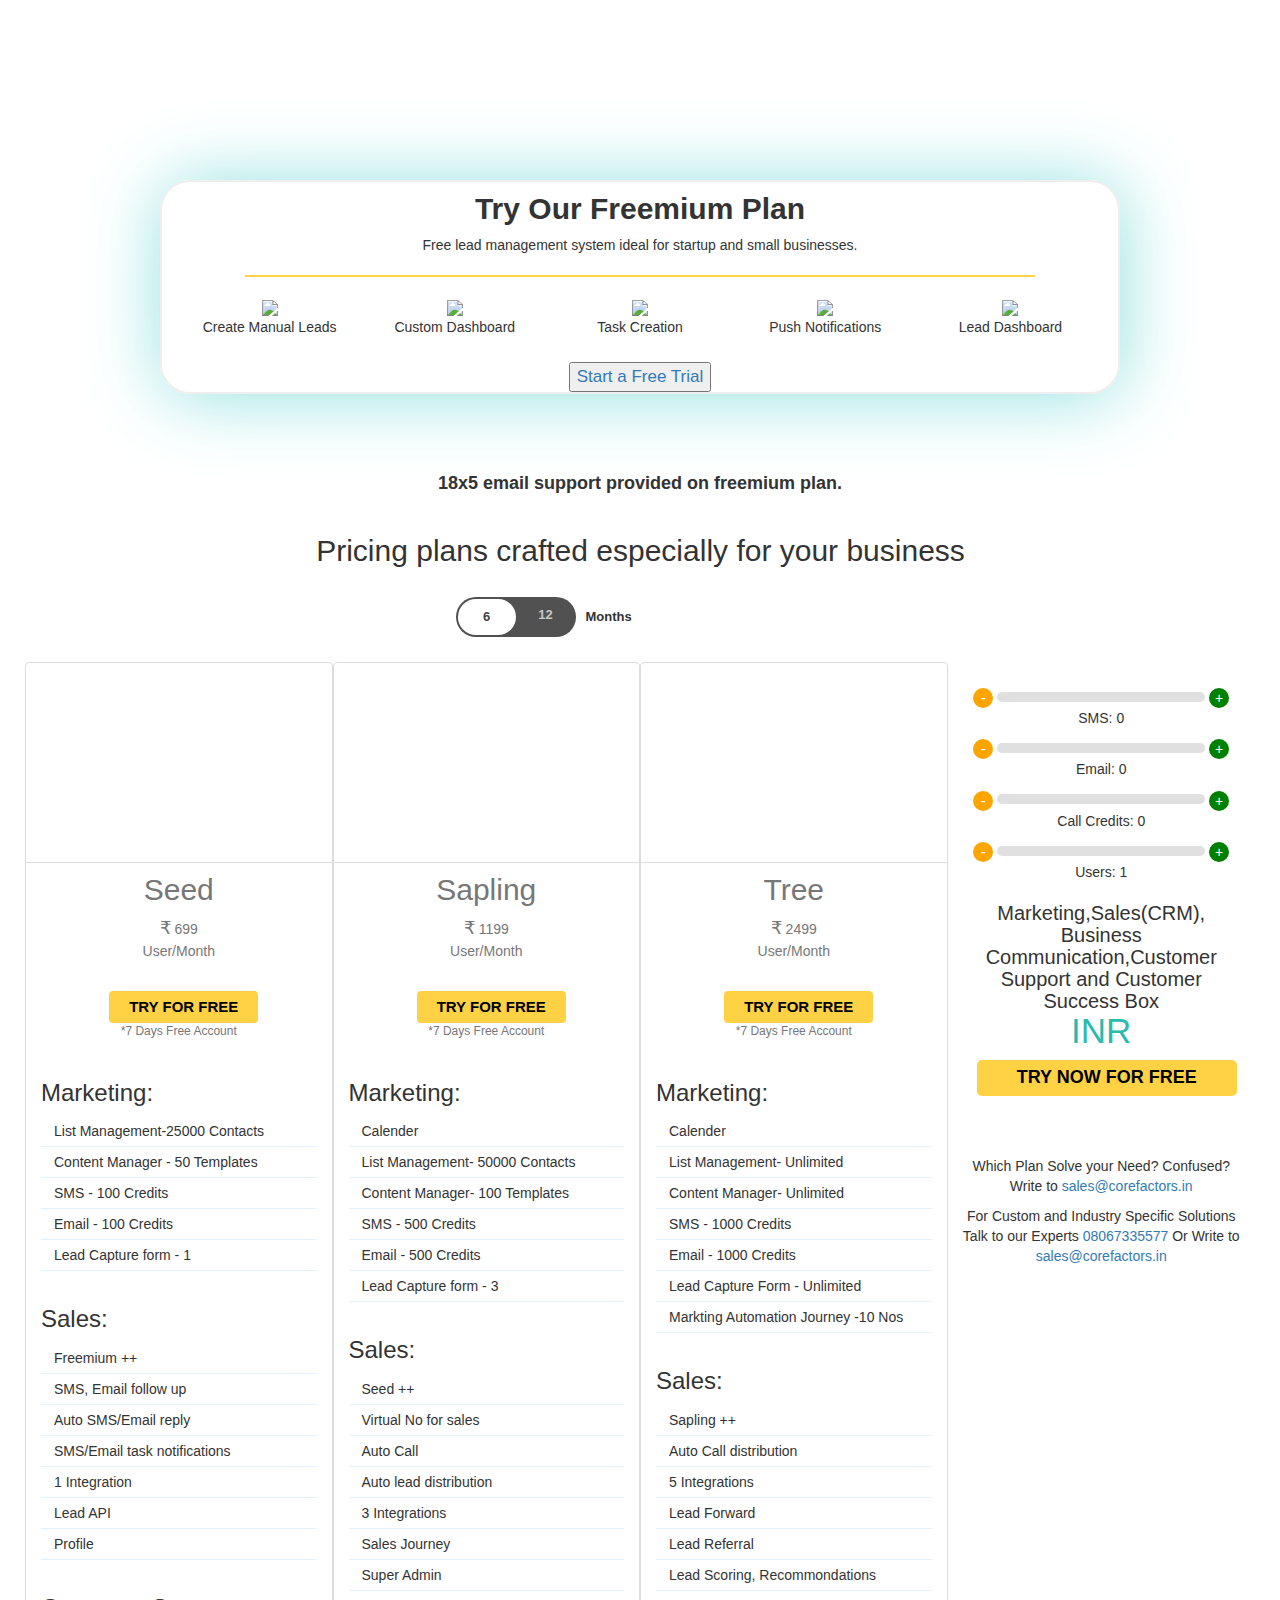
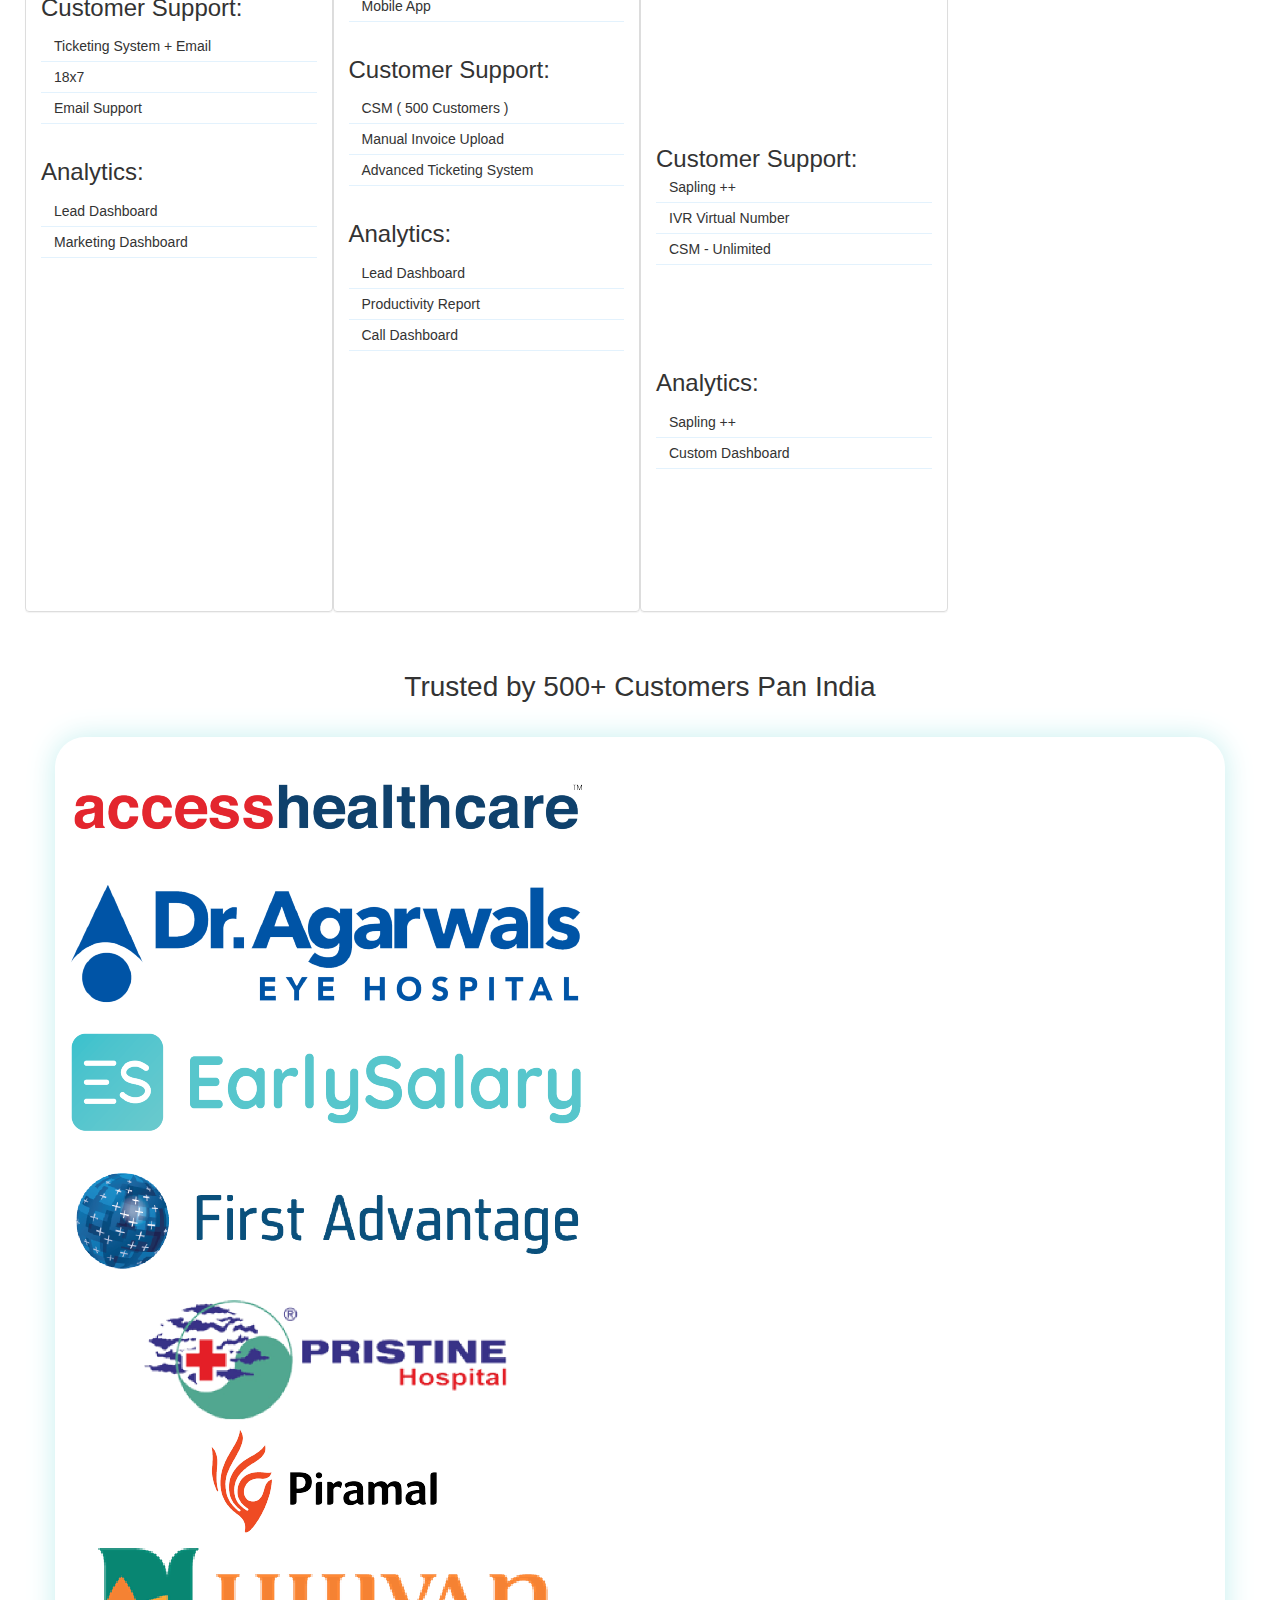
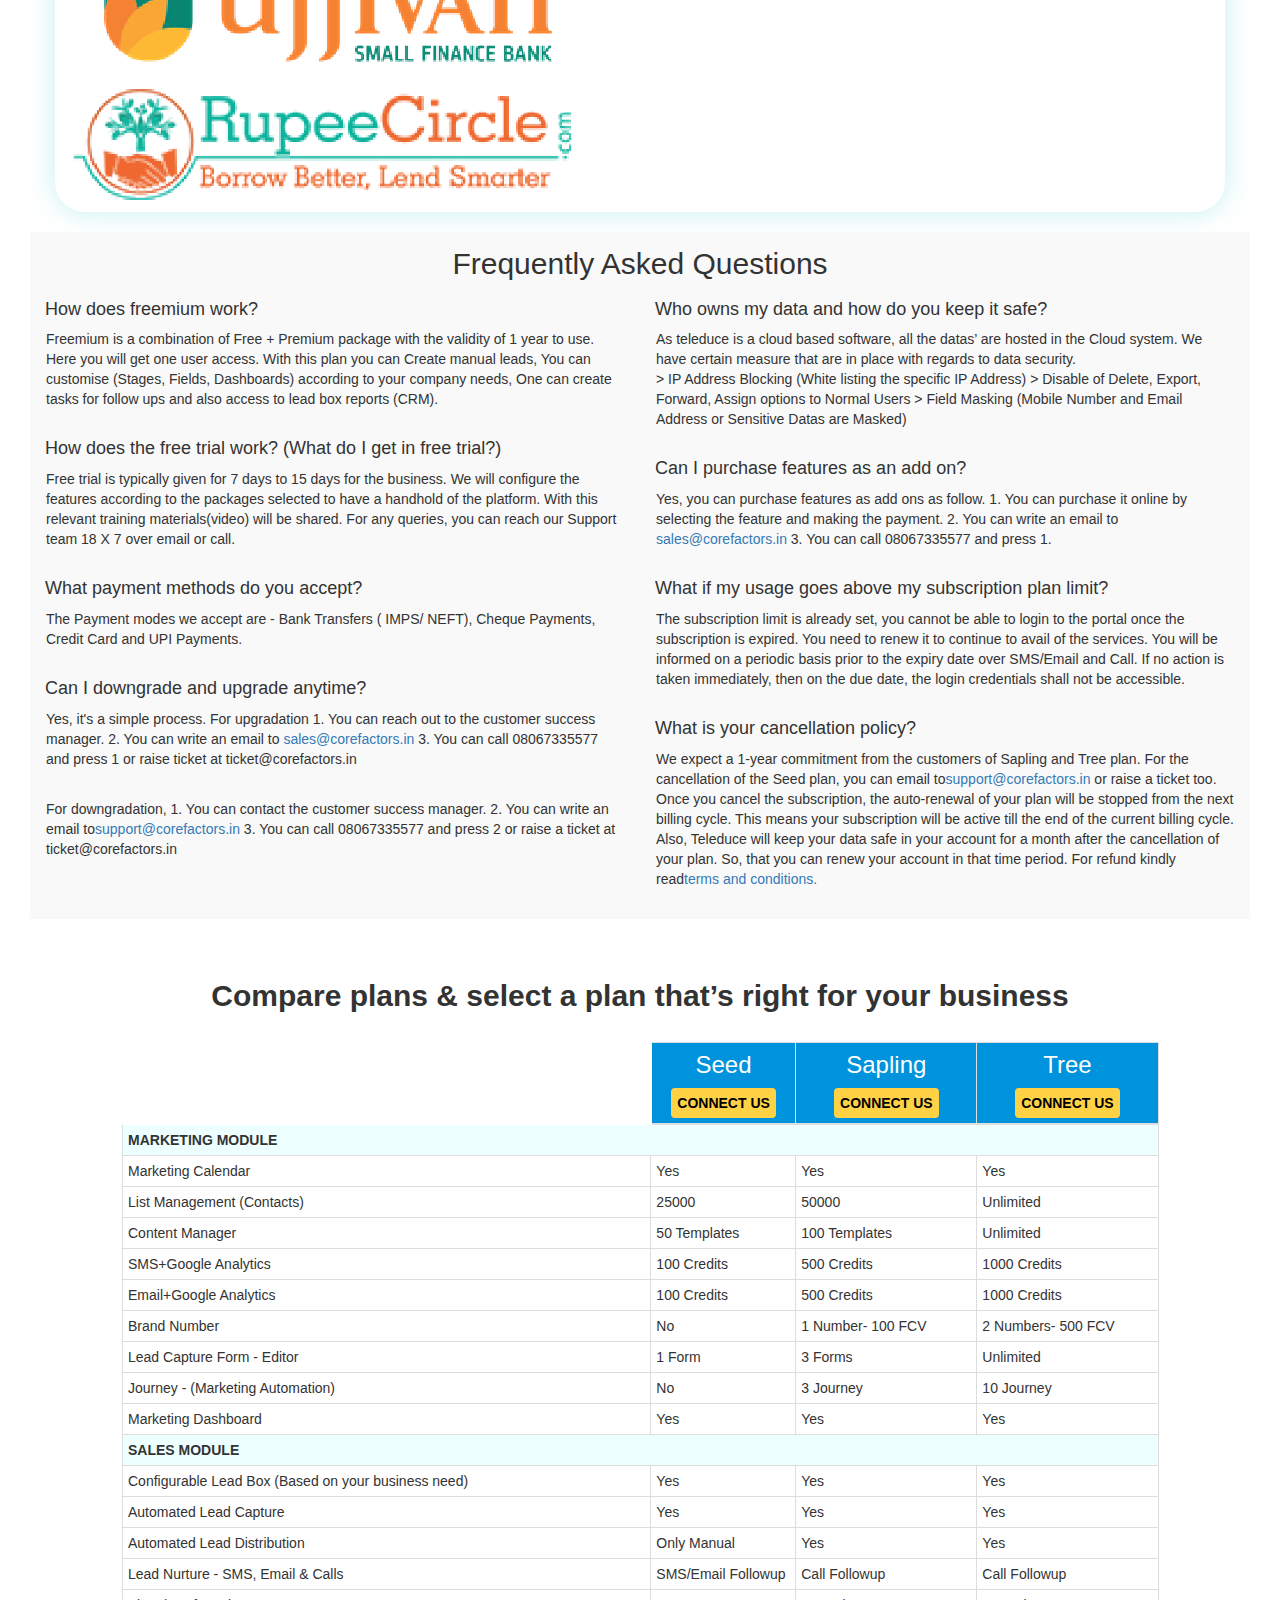
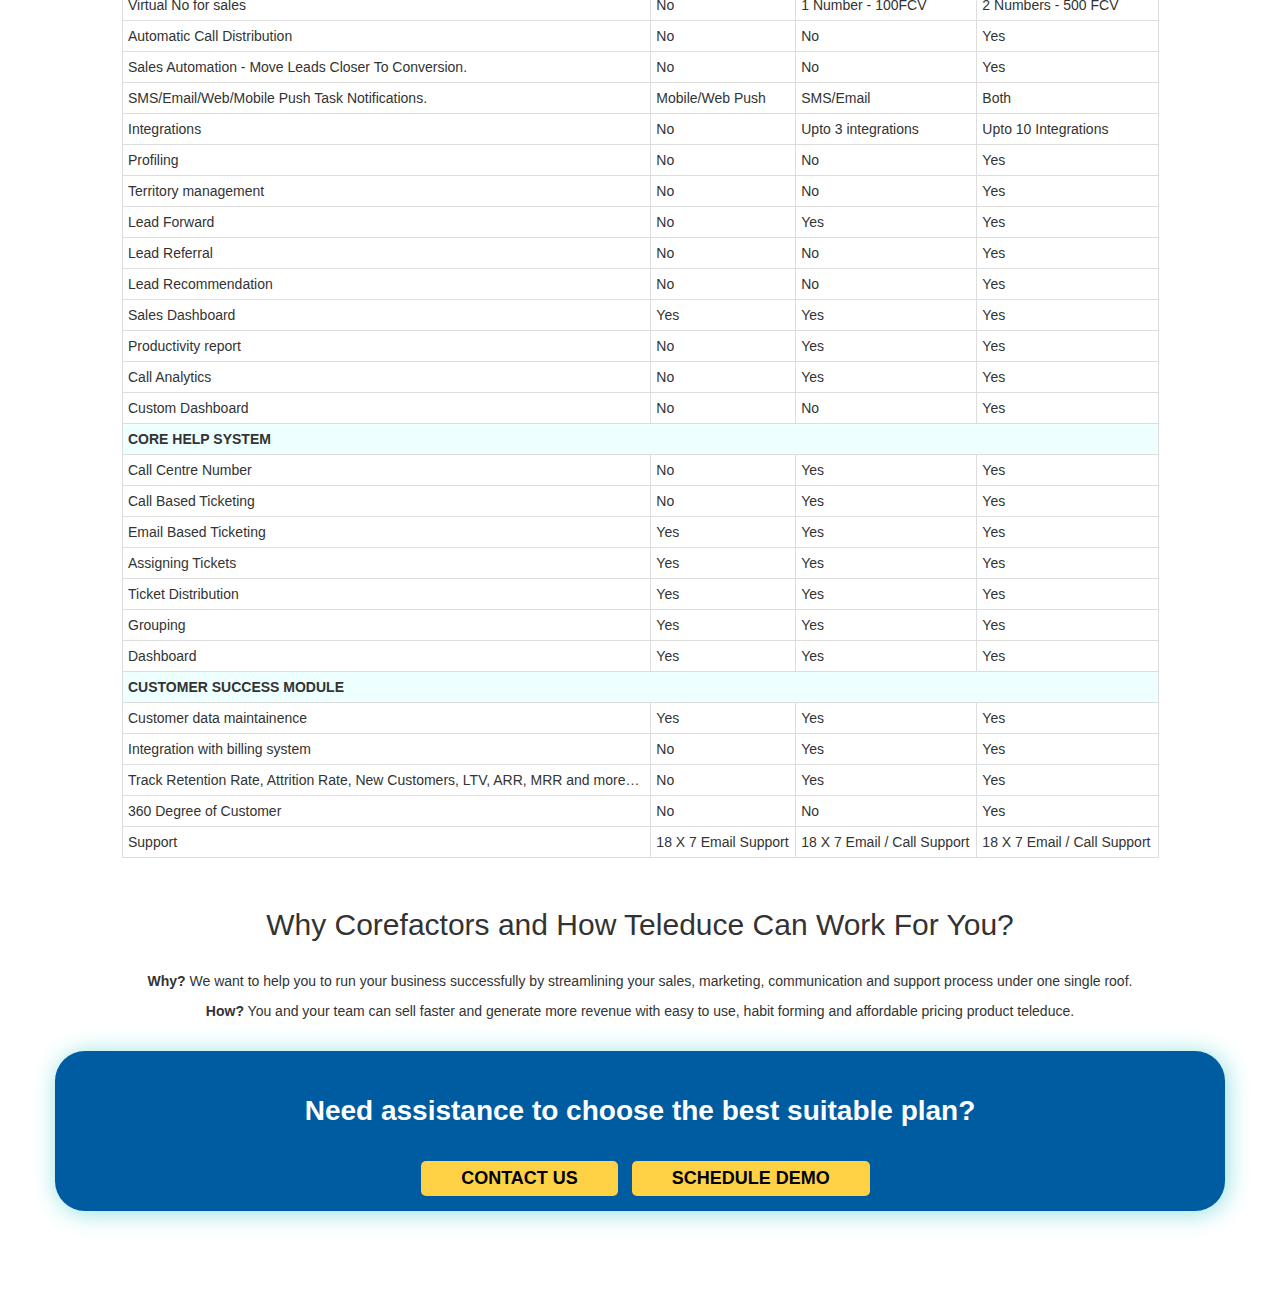
==== commit b26aed0d: "changes done" ====
--- a/index.html
+++ b/index.html
@@ -477,7 +477,7 @@
                 </div>
                 
                 <a
-                href="https://teleduce.corefactors.in/signup/"
+                href="https://www.corefactors.in/free-trial?plan=freemium&utm_source=pricingpage&utm_medium=freemiun&utm_campaign=startafreetrial"
                 target="_blank"
               >
                 <button class="cta-btn btn-font-big">
@@ -537,7 +537,7 @@
                             <p class="pricing-font" id="seed_selector"><span class="inr_font">₹</span> 699</p>
                             <p>User/Month</p>
                             
-                            <a href="https://www.corefactors.in/free-trial.html?utm_source=web-pricing&utm_medium=web&utm_campaign=try_free" target="_blank">
+                            <a href="https://www.corefactors.in/free-trial?plan=seed&utm_source=pricingpage&utm_medium=freemiun&utm_campaign=startafreetrial" target="_blank">
                                 <button class="text-uppercase trial-btns">
                                     Try For Free
                                 </button>
@@ -592,12 +592,7 @@
                           <li>
                             <i class="fa fa-check-circle-o" aria-hidden="true"></i>Lead Capture form - 1   
                           </li>
-                          <li>
-                              <img src="./images/close.png" class="featureless-img">Calendar
-                          </li>
-                          <li>
-                            <img src="./images/close.png" class="featureless-img">Marketing Automation Journey-10 Nos
-                          </li>
+                          
                     </ul>
                     <ul class="pricing-list-box pricing_accordion">
                         
@@ -623,15 +618,7 @@
                         </li>
                         <li><i class="fa fa-check-circle-o" aria-hidden="true"></i>Lead API</li>
                         <li><i class="fa fa-check-circle-o" aria-hidden="true"></i>Profile</li>
-                        <li>
-                            <img src="./images/close.png" class="featureless-img">Super Admin
-                        </li>
-                        <li>
-                            <img src="./images/close.png" class="featureless-img">Mobile App
-                        </li>
-                        <li>
-                            <img src="./images/close.png" class="featureless-img">Sales Journey
-                        </li>
+                       
                         
                   </ul>
                   <ul class="pricing-list-box pricing_accordion">
@@ -648,13 +635,7 @@
                     <li>
                         <i class="fa fa-check-circle-o" aria-hidden="true"></i>Email Support 
                     </li>
-                    <li>
-                        <img src="./images/close.png" class="featureless-img">Advanced Ticketing System
-                    </li>
-                    <li>
-                        <img src="./images/close.png" class="featureless-img">Manual Invoice Upload
-                    </li>
-
+                   
               </ul>
                <ul class="pricing-list-box pricing_accordion">
                         
@@ -666,12 +647,7 @@
                         <li>
                             <i class="fa fa-check-circle-o" aria-hidden="true"></i>Marketing Dashboard
                         </li>
-                        <li>
-                            <img src="./images/close.png" class="featureless-img">Call Dashboard
-                        </li>
-                        <li>
-                            <img src="./images/close.png" class="featureless-img">Productivity Report
-                        </li>
+                        
 
                     </ul>
                 </div>
@@ -691,7 +667,7 @@
                             <!--<p id="tag">(Your Favourite)</p>-->
                             <p class="pricing-font" id="sapling_selector"><span class="inr_font">₹</span> 1199</p>
                             <p>User/Month</p>
-                            <a href="https://www.corefactors.in/free-trial.html?utm_source=web-pricing&utm_medium=web&utm_campaign=try_free" target="_blank">
+                            <a href="https://www.corefactors.in/free-trial?plan=seed&utm_source=pricingpage&utm_medium=freemiun&utm_campaign=startafreetrial" target="_blank">
                                 <button class="text-uppercase trial-btns">
                                     Try For Free
                                 </button>
@@ -723,9 +699,6 @@
                         <li>
                             <i class="fa fa-check-circle-o" aria-hidden="true"></i>Lead Capture form - 3 
                         </li>
-                        <li>
-                            <img src="./images/close.png" class="featureless-img">Marketing Automation Journey-10 Nos
-                          </li>
                   </ul>
                   <ul class="pricing-list-box pricing_accordion">
                       
@@ -752,12 +725,7 @@
                       <li><i class="fa fa-check-circle-o" aria-hidden="true"></i>Sales Journey </li>
                       <li><i class="fa fa-check-circle-o" aria-hidden="true"></i>Super Admin</li>
                       <li><i class="fa fa-check-circle-o" aria-hidden="true"></i>Mobile App</li>
-                      <li>
-                        <img src="./images/close.png" class="featureless-img">Sapling++
-                    </li>
-                    <li>
-                        <img src="./images/close.png" class="featureless-img">Lead Forward
-                    </li>
+                   
                 </ul>
                 <ul class="pricing-list-box pricing_accordion">
                       
@@ -773,12 +741,7 @@
                   <li>
                     <i class="fa fa-check-circle-o" aria-hidden="true"></i>Advanced Ticketing System  
                   </li>
-                  <li>
-                    <img src="./images/close.png" class="featureless-img">Sapling++
-                </li>
-                <li>
-                    <img src="./images/close.png" class="featureless-img">IVR Virtual Number
-                </li>
+                  
                   
 
             </ul>
@@ -795,9 +758,7 @@
                       <li>
                         <i class="fa fa-check-circle-o" aria-hidden="true"></i>Call Dashboard 
                       </li>
-                      <li>
-                        <img src="./images/close.png" class="featureless-img">Sapling++
-                    </li>
+                      
 
             </ul>
            
@@ -820,7 +781,7 @@
                             <h2>Tree</h2>
                             <p class="pricing-font" id="tree_selector"><span class="inr_font">₹</span> 2499</p>
                             <p>User/Month</p>
-                            <a href="https://www.corefactors.in/free-trial.html?utm_source=web-pricing&utm_medium=web&utm_campaign=try_free" target="_blank">
+                            <a href="https://www.corefactors.in/free-trial?plan=seed&utm_source=pricingpage&utm_medium=freemiun&utm_campaign=startafreetrial" target="_blank">
                                 <button class="text-uppercase trial-btns">
                                     Try For Free
                                 </button>
@@ -1009,17 +970,14 @@
 <div class="logos-text">Trusted by 500+ Customers Pan India</div>
 <div class="container logos-company">
   <section class="customer-logos slider">
-  <div class="slide accesss"><img class="customer-logo" src="landingpagestaticfiles/assets/Logo_Access Healthcare.png" alt="Access Healthcare"></div>
-  <div class="slide aravind"><img class="customer-logo" src="landingpagestaticfiles/assets/Logo_Aravind Hospital.png" alt="Aravind Hospital"></div>
-  <div class="slide cavalier"><img class="customer-logo" src="landingpagestaticfiles/assets/Logo_Cavalier hospital.png" alt="Cavalier Hospital"></div>
-  <div class="slide agarwals"><img class="customer-logo" src="landingpagestaticfiles/assets/Logo_Dr Agarwals eye hospital.png" alt="Dr Agarwals eye hospital"></div>
-  <div class="slide manipal"><img class="customer-logo" src="landingpagestaticfiles/assets/Logo_Manipal Hospital.png" alt="Manipal Hospital"></div>
-  <div class="slide mathrutva"><img class="customer-logo"  src="landingpagestaticfiles/assets/Logo_Mathrutva.png" alt="mathrutva"></div>
-  <div class="slide ramaiah"><img class="customer-logo"  src="landingpagestaticfiles/assets/Logo_Ms Ramaiah.png" alt="Ms_Ramaiah"></div>
-  <div class="slide pristine"><img class="customer-logo" src="landingpagestaticfiles/assets/Logo_Pristine Hospital.png" alt="Pristine Hospital"></div>
-  <div class="slide rainbow"><img class="customer-logo" src="landingpagestaticfiles/assets/Logo_Rainbow Hospital.png" alt="Rainbow Hospital"></div>
-  <div class="slide ujivan"><img class="customer-logo" src="landingpagestaticfiles/assets/Ujjivan.png" alt="ujjivan"></div>
-  <div class="slide RupeeCircle"><img class="customer-logo" src="landingpagestaticfiles/assets/Rupee circle option 2.png" alt="RupeeCircle"></div>
+  <div class="slide accesss"><img class="customer-logo" src="landingpagestaticfiles/assets/client-logos/accesshealthcare.png" alt="Access Healthcare"></div>
+  <div class="slide agarwals"><img class="customer-logo" src="landingpagestaticfiles/assets/client-logos/agarwaleyehospital.png" alt="Dr Agarwals eye hospital"></div>
+  <div class="slide earlySalary"><img class="customer-logo"  src="landingpagestaticfiles/assets/client-logos/earlysalary.png" alt="Early Salary"></div>
+  <div class="slide firstAdvantage"><img class="customer-logo"  src="landingpagestaticfiles/assets/client-logos/firstadvantage.png" alt="First Advantage"></div>
+  <div class="slide pristine"><img class="customer-logo" src="landingpagestaticfiles/assets/client-logos/pristinehospital.png" alt="Pristine Hospital"></div>
+  <div class="slide Priramal"><img class="customer-logo" src="landingpagestaticfiles/assets/client-logos/priramal.png" alt="Priramal"></div>
+  <div class="slide ujivan"><img class="customer-logo" src="landingpagestaticfiles/assets/client-logos/ujjivan.png" alt="ujjivan"></div>
+  <div class="slide RupeeCircle"><img class="customer-logo" src="landingpagestaticfiles/assets/client-logos/rupesscircle.png" alt="RupeeCircle"></div>
   </section>
 </div>
 
@@ -1189,18 +1147,18 @@
 
 <!--Features table starts here-->
 <h2 class="table-caption">Compare plans & select a plan that’s right for your business</h2>
-<section class="features-table table-responsive-sm">
+<section class="features-table ">
     
-    <table class="table table-bordered table-hover">
+    <table class="table table-bordered table-hover table-condensed ">
         <thead>
             
             <tr>
                 <td class="table-white" colspan="1" style="border:2px solid #fff;"></td>
                 <td class="table-header">Seed
                     <div>
-                    <a href="https://www.corefactors.in/contact" target="_blank">
+                    <a href="https://www.corefactors.in/contact?plan=seed&utm_source=pricingpage&utm_medium=seed&utm_campaign=contactus" target="_blank">
                         <button class="text-uppercase table-btns">
-                            Call Us
+                           Connect us
                         </button>
                     </a>
                     </div>
@@ -1208,18 +1166,18 @@
                 </td>
                 <td class="table-header">Sapling
                     <div>
-                    <a href="https://www.corefactors.in/contact" target="_blank">
+                    <a href="https://www.corefactors.in/contact?plan=sapling&utm_source=pricingpage&utm_medium=seed&utm_campaign=contactus" target="_blank">
                         <button class="text-uppercase table-btns">
-                            Call Us
+                           Connect us
                         </button>
                     </a>
                     </div>
                 </td>
                 <td class="table-header">Tree
                     <div>
-                    <a href="https://www.corefactors.in/contact" target="_blank">
+                    <a href="https://www.corefactors.in/contact?plan=tree&utm_source=pricingpage&utm_medium=seed&utm_campaign=contactus" target="_blank">
                         <button class="text-uppercase table-btns">
-                            Call Us
+                           Connect us
                         </button>
                     </a>
                     </div>
@@ -1237,9 +1195,9 @@
                 <td>Yes</td>
             </tr>
             <tr>
-                <td>List Management</td>
-                <td>25000 Contacts</td>
-                <td>50000 Contacts</td>
+                <td>List Management (Contacts)</td>
+                <td>25000 </td>
+                <td>50000 </td>
                 <td>Unlimited</td>
             </tr>
             <tr>
@@ -1677,12 +1635,12 @@
                             
                         </p>
                         <div class="text-center bm-x---xxl">
-                            <a href="https://www.corefactors.in/contact" target="_blank">
+                            <a href="https://www.corefactors.in/contact?utm_source=pricingpage&utm_medium=bottonbutton&utm_campaign=contactus" target="_blank">
                                 <button class="text-uppercase trial-btn">
                                     Contact Us
                                 </button>
                             </a>
-                            <a href="https://www.corefactors.in/demo-scheduler.html?utm_source=web-pricing&utm_medium=web&utm_campaign=schedule_demo" target="_blank">
+                            <a href="https://www.corefactors.in/demo-scheduler?utm_source=pricingpage&utm_medium=middlebutton&utm_campaign=scheduleademo" target="_blank">
                                 <button class="text-uppercase trial-btn">
                                     Schedule Demo
                                 </button>
--- a/css/custom.css
+++ b/css/custom.css
@@ -466,11 +466,9 @@
   margin: 0 auto;
 }
 
-@media only screen and (min-width: 320px) {
-  img.featureless-img {
-    width: 5%;
-    margin: 0px 5px;
-  }
+img.featureless-img {
+  width: 10px;
+  margin: 0px 5px;
 }
 
 @media only screen and (min-width: 320px) and (min-width: 375px) and (min-width: 700px) {
@@ -2121,12 +2119,23 @@
 .table-btns {
   background: #ffd246;
   color: #000;
-  padding: 5px 20px;
+  padding: 5px 6px;
   border: 0;
   border-radius: 4px;
   font-weight: bolder;
-  font-size: 15px;
-}
+  font-size: 14px;
+  word-break: break-word;
+}
+@media screen and (max-width: 700px) {
+  .table-btns {
+    display: none;
+  }
+  section.features-table {
+    width: 100%;
+    margin: 0 auto;
+  }
+}
+
 td.table-header {
   font-size: 24px;
   text-align: center;
@@ -2820,6 +2829,27 @@
     position: relative;
     margin: 0 auto;
   }
+  .table-bordered > tbody > tr > td,
+  .table-bordered > tbody > tr > th,
+  .table-bordered > tfoot > tr > td,
+  .table-bordered > tfoot > tr > th,
+  .table-bordered > thead > tr > td,
+  .table-bordered > thead > tr > th {
+    padding: 2px 3px;
+    font-size: 12px;
+    word-break: break-word;
+  }
+}
+@media screen and (max-width: 350px) {
+  .table-bordered > tbody > tr > td,
+  .table-bordered > tbody > tr > th,
+  .table-bordered > tfoot > tr > td,
+  .table-bordered > tfoot > tr > th,
+  .table-bordered > thead > tr > td,
+  .table-bordered > thead > tr > th {
+    padding: 2px;
+    font-size: 10px;
+  }
 }
 
 p.p-big {
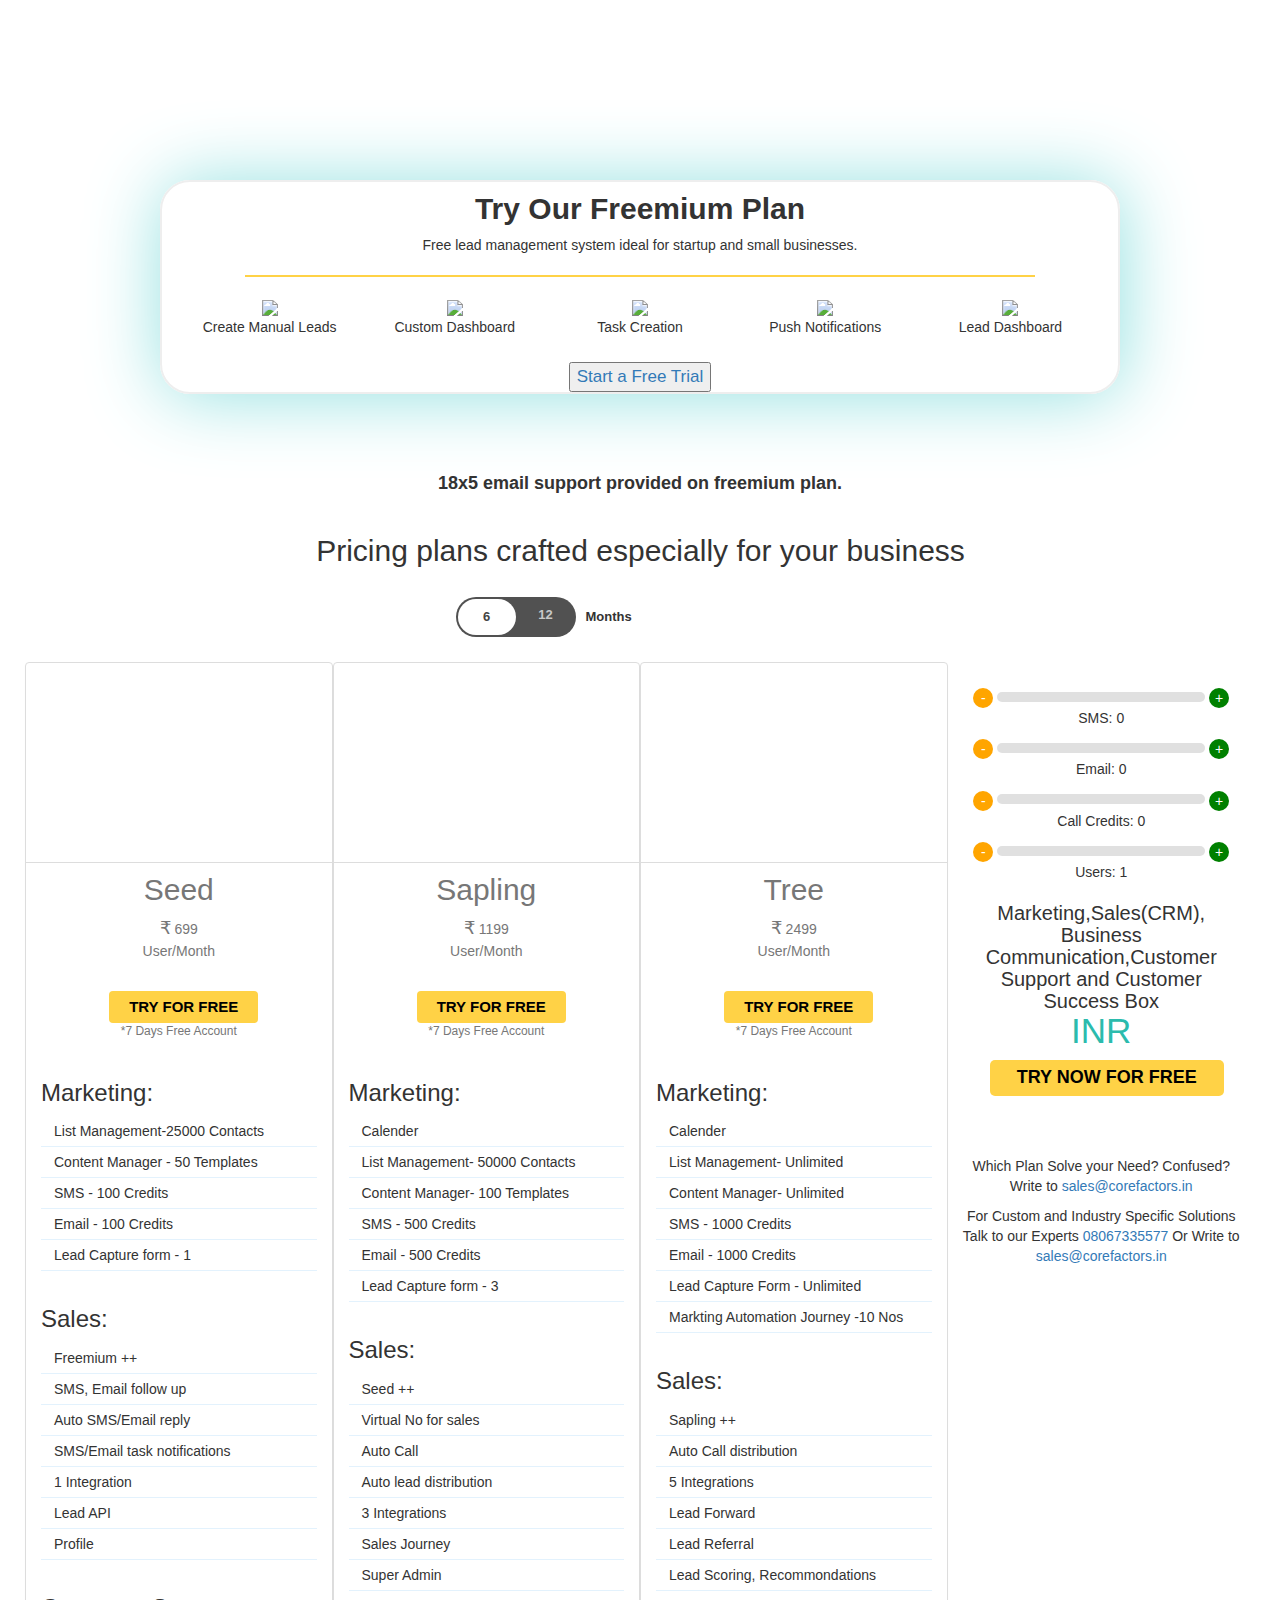
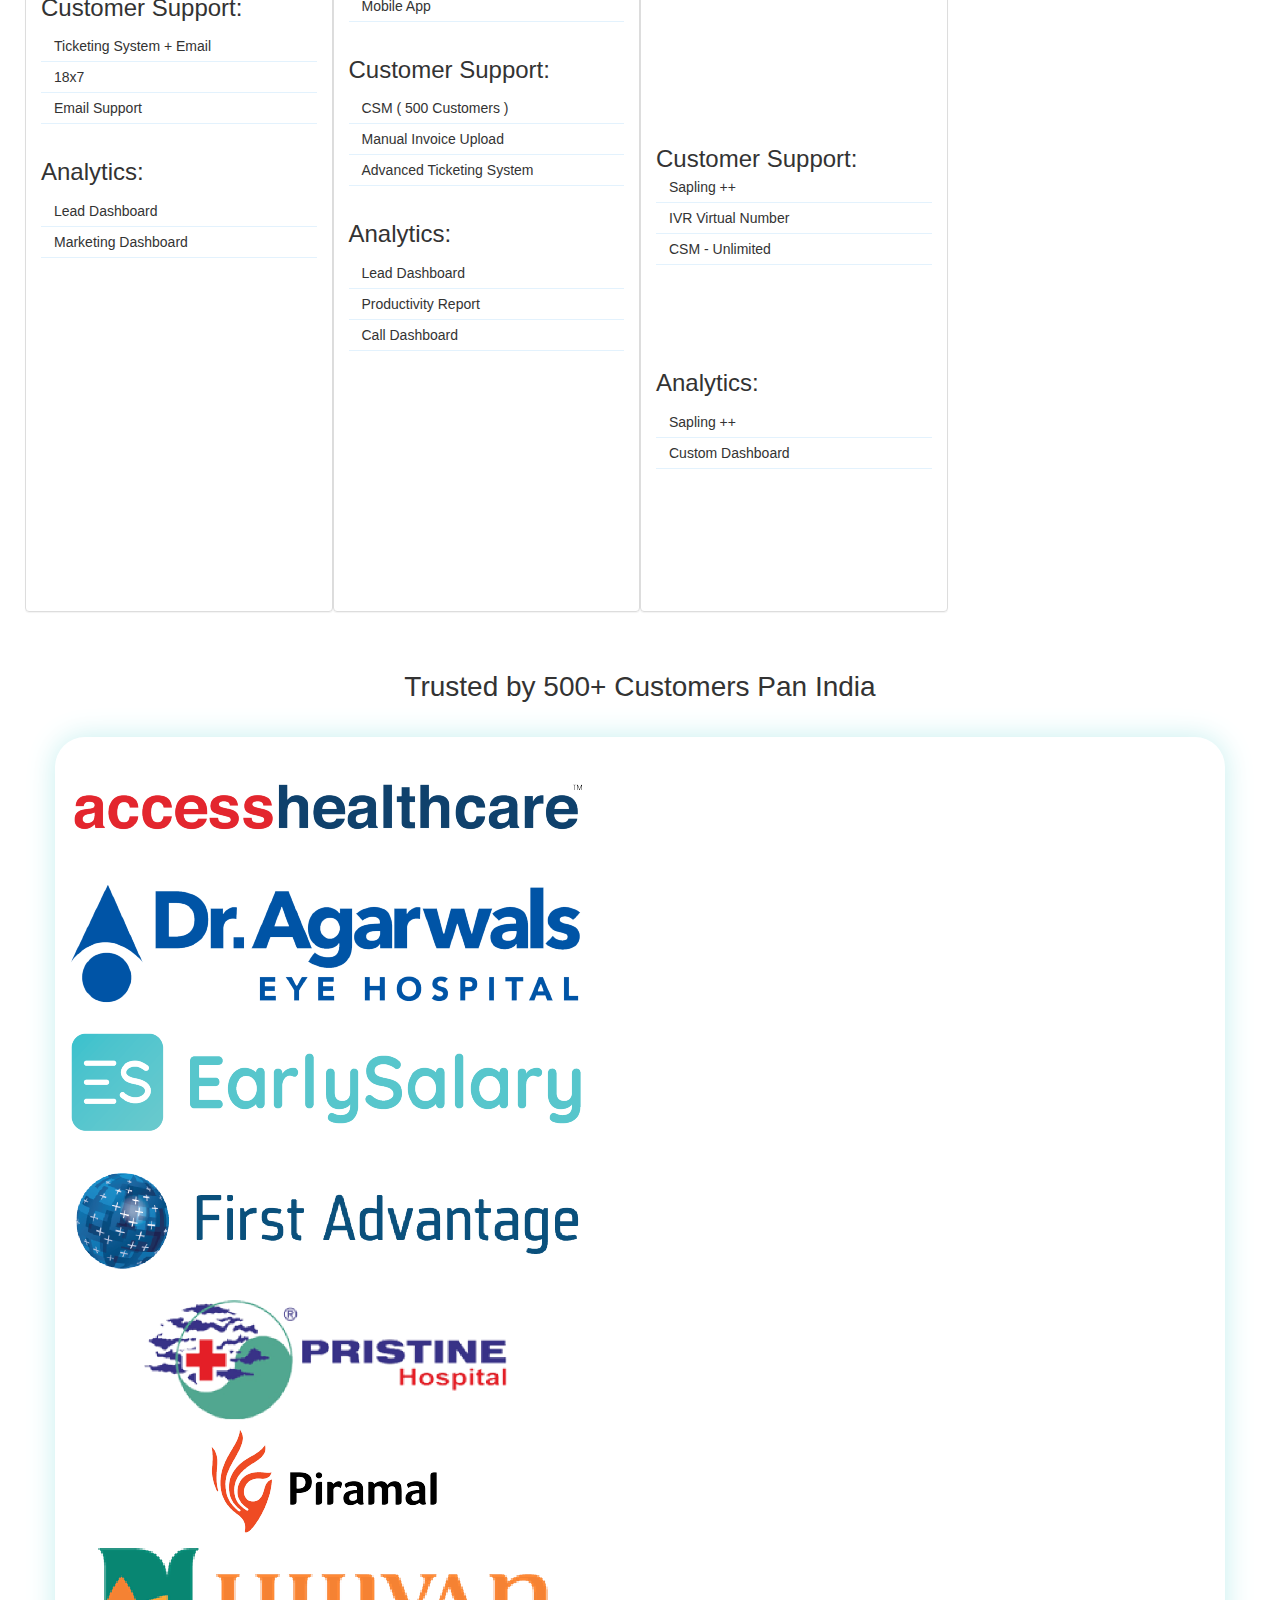
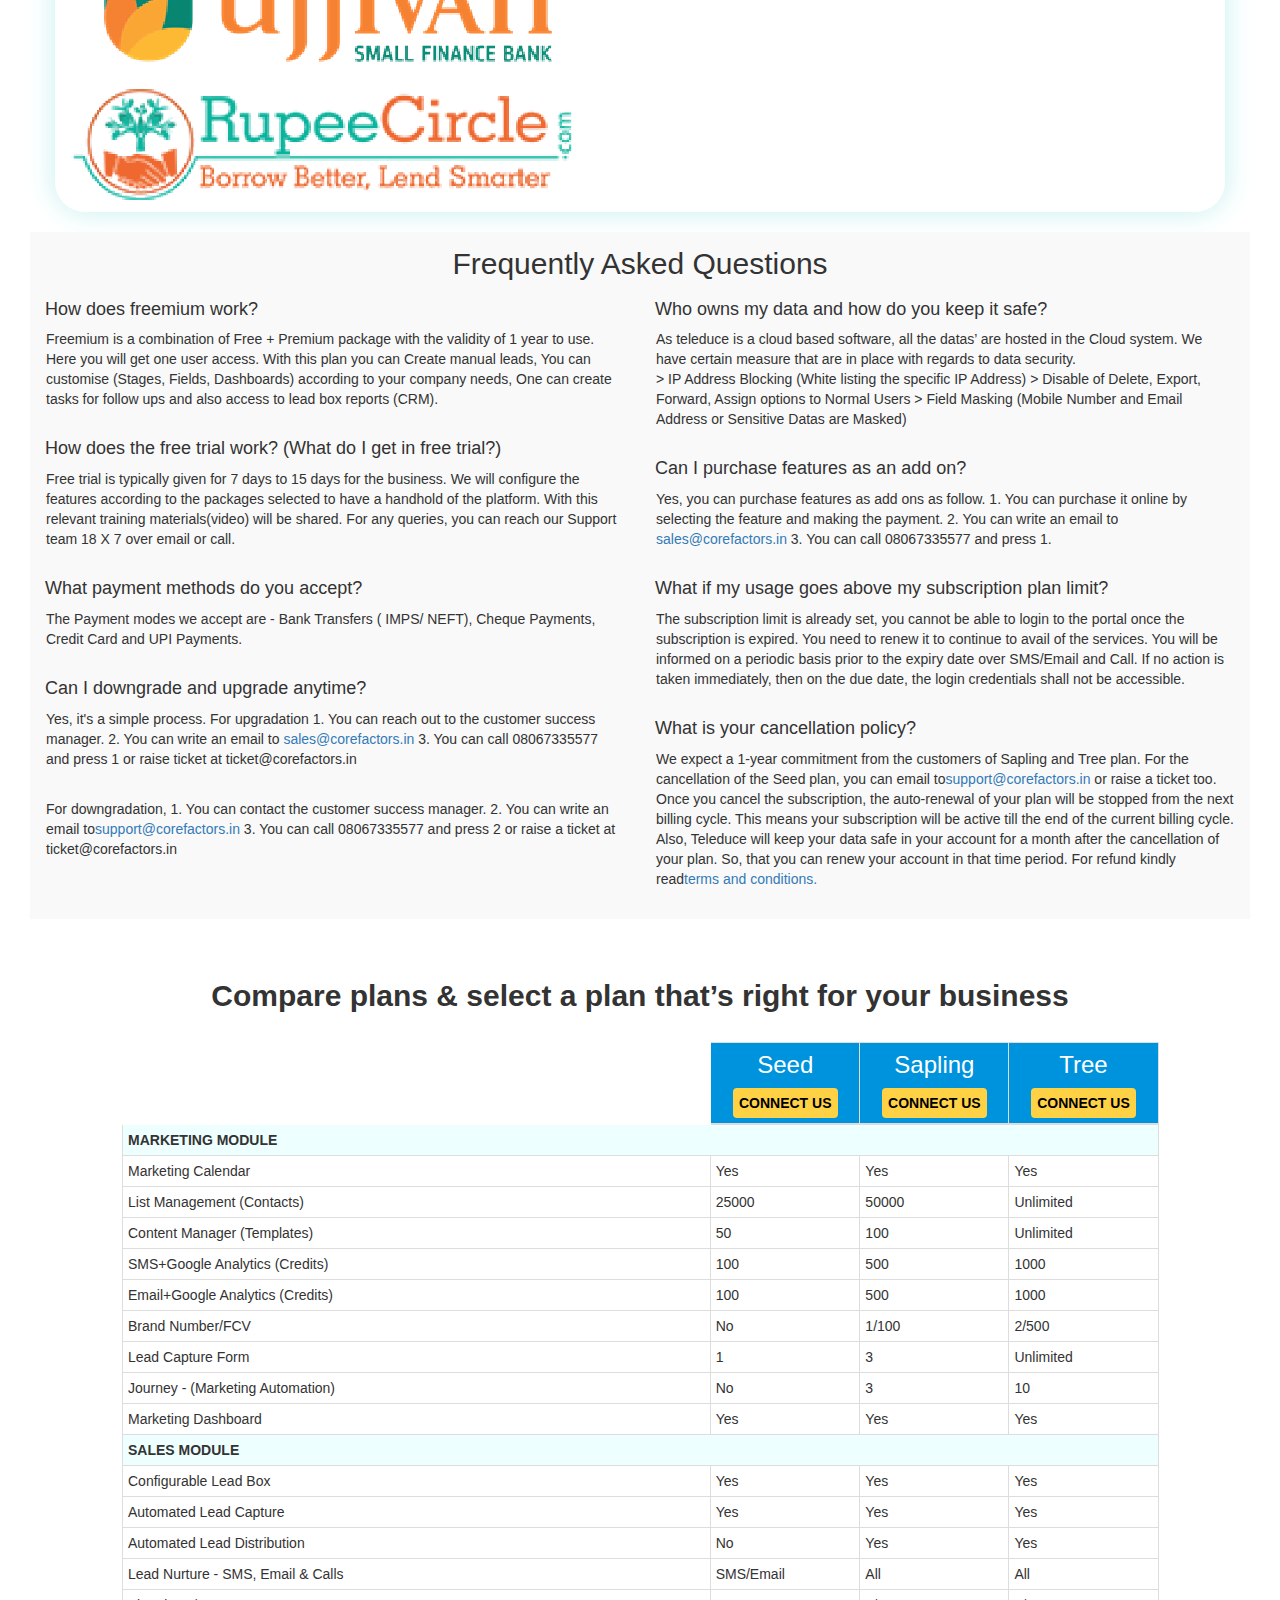
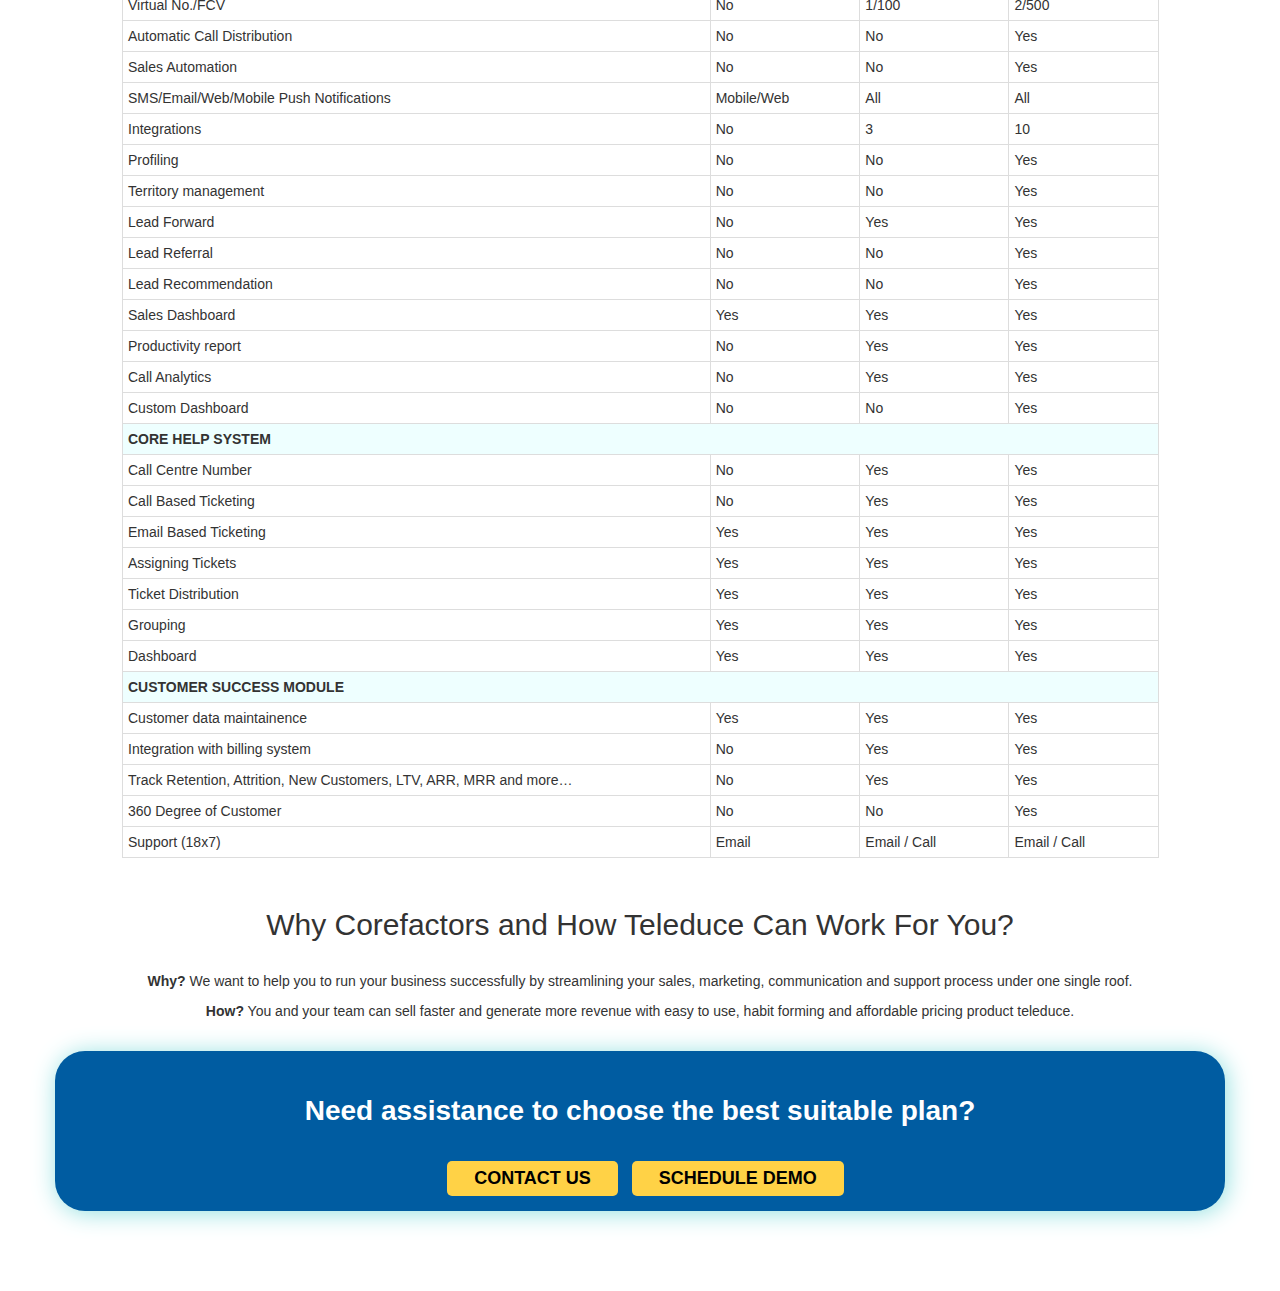
==== commit 74a1e824: "changed table contents to adjust mobile view" ====
--- a/index.html
+++ b/index.html
@@ -667,7 +667,7 @@
                             <!--<p id="tag">(Your Favourite)</p>-->
                             <p class="pricing-font" id="sapling_selector"><span class="inr_font">₹</span> 1199</p>
                             <p>User/Month</p>
-                            <a href="https://www.corefactors.in/free-trial?plan=seed&utm_source=pricingpage&utm_medium=freemiun&utm_campaign=startafreetrial" target="_blank">
+                            <a href="https://www.corefactors.in/free-trial?plan=sapling&utm_source=pricingpage&utm_medium=freemiun&utm_campaign=startafreetrial" target="_blank">
                                 <button class="text-uppercase trial-btns">
                                     Try For Free
                                 </button>
@@ -781,7 +781,7 @@
                             <h2>Tree</h2>
                             <p class="pricing-font" id="tree_selector"><span class="inr_font">₹</span> 2499</p>
                             <p>User/Month</p>
-                            <a href="https://www.corefactors.in/free-trial?plan=seed&utm_source=pricingpage&utm_medium=freemiun&utm_campaign=startafreetrial" target="_blank">
+                            <a href="https://www.corefactors.in/free-trial?plan=tree&utm_source=pricingpage&utm_medium=freemiun&utm_campaign=startafreetrial" target="_blank">
                                 <button class="text-uppercase trial-btns">
                                     Try For Free
                                 </button>
@@ -1189,56 +1189,56 @@
                 <td colspan="4" class="sub-headings">MARKETING MODULE</td>
             </tr>
             <tr>
-                <td>Marketing Calendar</td>
-                <td>Yes</td>
-                <td>Yes</td>
-                <td>Yes</td>
-            </tr>
-            <tr>
-                <td>List Management (Contacts)</td>
+                <td class="shrink-td">Marketing Calendar</td>
+                <td>Yes</td>
+                <td>Yes</td>
+                <td>Yes</td>
+            </tr>
+            <tr>
+                <td class="shrink-td">List Management (Contacts)</td>
                 <td>25000 </td>
                 <td>50000 </td>
                 <td>Unlimited</td>
             </tr>
             <tr>
-                <td>Content Manager</td>
-                <td>50 Templates</td>
-                <td>100 Templates</td>
+                <td class="shrink-td">Content Manager (Templates)</td>
+                <td>50 </td>
+                <td>100 </td>
                 <td>Unlimited</td>
             </tr>
             <tr>
-                <td>SMS+Google Analytics</td>
-                <td>100 Credits</td>
-                <td>500 Credits</td>
-                <td>1000 Credits</td>
-            </tr>
-            <tr>
-                <td>Email+Google Analytics</td>
-                <td>100 Credits</td>
-                <td>500 Credits</td>
-                <td>1000 Credits</td>
+                <td class="shrink-td">SMS+Google Analytics (Credits)</td>
+                <td>100 </td>
+                <td>500 </td>
+                <td>1000 </td>
+            </tr>
+            <tr>
+                <td class="shrink-td">Email+Google Analytics (Credits)</td>
+                <td>100 </td>
+                <td>500 </td>
+                <td>1000 </td>
                 
             </tr>
             <tr>
-                <td>Brand Number</td>
-                <td>No</td>
-                <td>1 Number- 100 FCV</td>
-                <td>2 Numbers- 500 FCV</td>
-            </tr>
-            <tr>
-                <td>Lead Capture Form - Editor</td>
-                <td>1 Form</td>
-                <td>3 Forms</td>
+                <td class="shrink-td">Brand Number/FCV</td>
+                <td>No</td>
+                <td>1/100 </td>
+                <td>2/500</td>
+            </tr>
+            <tr>
+                <td class="shrink-td">Lead Capture Form</td>
+                <td>1</td>
+                <td>3</td>
                 <td>Unlimited</td>
             </tr>
             <tr>
-                <td>Journey - (Marketing Automation)</td>
-                <td>No</td>
-                <td>3 Journey</td>
-                <td>10 Journey</td>
-            </tr>
-            <tr>
-                <td>Marketing Dashboard</td>
+                <td class="shrink-td">Journey - (Marketing Automation)</td>
+                <td>No</td>
+                <td>3 </td>
+                <td>10 </td>
+            </tr>
+            <tr>
+                <td class="shrink-td">Marketing Dashboard</td>
                 <td>Yes</td>
                 <td>Yes</td>
                 <td>Yes</td>
@@ -1247,93 +1247,91 @@
                 <td colspan="4" class="sub-headings">SALES MODULE</td>
             </tr>
             <tr>
-                <td>Configurable Lead Box (Based on your business need)</td>
-                <td>Yes</td>
-                <td>Yes</td>
-                <td>Yes</td>
-            </tr>
-            <tr>
-                <td>Automated Lead Capture</td>
-                <td>Yes</td>
-                <td>Yes</td>
-                <td>Yes</td>
-            </tr>
-            <tr>
-                <td>Automated Lead Distribution</td>
-                <td>Only Manual</td>
-                <td>Yes</td>
-                <td>Yes</td>
-            </tr>
-            <tr>
-                <td>Lead Nurture - SMS, Email & Calls</td>
-                <td>SMS/Email Followup</td>
-                <td>Call Followup</td>
-                <td>Call Followup</td>
-            </tr>
-            <tr>
-                <td>Virtual No for sales </td>
-                <td>No</td>
-                <td>1 Number - 100FCV</td>
-                <td>2 Numbers - 500 FCV</td>
-            </tr>
-            <tr>
-                <td>Automatic Call Distribution</td>
-                <td>No</td>
-                <td>No</td>
-                <td>Yes</td>
-            </tr>
-            <tr>
-                <td>Sales Automation - Move Leads Closer To Conversion.</td>
-                <td>No</td>
-                <td>No</td>
-                <td>Yes</td>
-            </tr>
-            <tr>
-                <td>SMS/Email/Web/Mobile Push Task Notifications.</td>
-                <td>Mobile/Web Push</td>
+                <td class="shrink-td">Configurable Lead Box</td>
+                <td>Yes</td>
+                <td>Yes</td>
+                <td>Yes</td>
+            </tr>
+            <tr>
+                <td class="shrink-td">Automated Lead Capture</td>
+                <td>Yes</td>
+                <td>Yes</td>
+                <td>Yes</td>
+            </tr>
+            <tr>
+                <td class="shrink-td">Automated Lead Distribution</td>
+                <td>No</td>
+                <td>Yes</td>
+                <td>Yes</td>
+            </tr>
+            <tr>
+                <td class="shrink-td">Lead Nurture - SMS, Email & Calls</td>
                 <td>SMS/Email</td>
-                <td>Both</td>
-            </tr>
-            <tr>
-                <td>Integrations</td>
-                <td>No</td>
-                <td>Upto 3 integrations</td>
-                <td>Upto 10 Integrations</td>
-            </tr>
-            <tr>
-                <td>Profiling</td>
-                <td>No</td>
-                <td>No</td>
-                <td>Yes</td>
-            </tr>
-            <tr>
-                <td>
-                    Territory management 
-                </td>
-                <td>No</td>
-                <td>No</td>
-                <td>Yes</td>
-            </tr>
-            <tr>
-                <td>Lead Forward</td>
-                <td>No</td>
-                <td>Yes</td>
-                <td>Yes</td>
-            </tr>
-            <tr>
-                <td>Lead Referral</td>
-                <td>No</td>
-                <td>No</td>
-                <td>Yes</td>
-            </tr>
-            <tr>
-                <td>Lead Recommendation </td>
-                <td>No</td>
-                <td>No</td>
-                <td>Yes</td>
-            </tr>
-            <tr>
-                <td>Sales Dashboard</td>
+                <td>All</td>
+                <td>All</td>
+            </tr>
+            <tr>
+                <td class="shrink-td">Virtual No./FCV </td>
+                <td>No</td>
+                <td>1/100</td>
+                <td>2/500</td>
+            </tr>
+            <tr>
+                <td class="shrink-td">Automatic Call Distribution</td>
+                <td>No</td>
+                <td>No</td>
+                <td>Yes</td>
+            </tr>
+            <tr>
+                <td class="shrink-td">Sales Automation</td>
+                <td>No</td>
+                <td>No</td>
+                <td>Yes</td>
+            </tr>
+            <tr>
+                <td class="shrink-td">SMS/Email/Web/Mobile Push Notifications</td>
+                <td>Mobile/Web</td>
+                <td>All</td>
+                <td>All</td>
+            </tr>
+            <tr>
+                <td class="shrink-td">Integrations</td>
+                <td>No</td>
+                <td>3</td>
+                <td>10 </td>
+            </tr>
+            <tr>
+                <td class="shrink-td">Profiling</td>
+                <td>No</td>
+                <td>No</td>
+                <td>Yes</td>
+            </tr>
+            <tr>
+                <td class="shrink-td">Territory management</td>
+                <td>No</td>
+                <td>No</td>
+                <td>Yes</td>
+            </tr>
+            <tr>
+                <td class="shrink-td">Lead Forward</td>
+                <td>No</td>
+                <td>Yes</td>
+                <td>Yes</td>
+            </tr>
+            <tr>
+                <td class="shrink-td">Lead Referral</td>
+                <td>No</td>
+                <td>No</td>
+                <td>Yes</td>
+            </tr>
+            <tr>
+                <td class="shrink-td">Lead Recommendation</td>
+                <td>No</td>
+                <td>No</td>
+                <td>Yes</td>
+            </tr>
+            <tr>
+                <td class="shrink-td">Sales Dashboard</td>
                 <td>
                     Yes
                 </td>
@@ -1341,7 +1339,7 @@
                 <td>Yes</td>
             </tr>
             <tr>
-                <td>Productivity report</td>
+                <td class="shrink-td">Productivity report</td>
                 <td>
                     No
                 </td>
@@ -1349,14 +1347,14 @@
                 <td>Yes</td>
             </tr>
             <tr>
-                <td>Call Analytics</td>
-                <td>No</td>
-                <td>Yes</td>
-                <td>Yes</td>
-
-            </tr>
-            <tr>
-                <td>Custom Dashboard</td>
+                <td class="shrink-td">Call Analytics</td>
+                <td>No</td>
+                <td>Yes</td>
+                <td>Yes</td>
+
+            </tr>
+            <tr>
+                <td class="shrink-td">Custom Dashboard</td>
                 <td>No</td>
                 <td>No</td>
                 <td>Yes</td>
@@ -1365,7 +1363,7 @@
                 <td colspan="4" class="sub-headings">CORE HELP SYSTEM</td>
             </tr>
             <tr>
-                <td>Call Centre Number</td>
+                <td class="shrink-td">Call Centre Number</td>
                 <td>
                     No
                 </td>
@@ -1373,39 +1371,37 @@
                 <td>Yes</td>
             </tr>
             <tr>
-                <td>Call Based Ticketing</td>
-                <td>No</td>
-                <td>Yes</td>
-                <td>Yes</td>
-            </tr>
-            <tr>
-                <td>Email Based Ticketing</td>
-                <td>Yes</td>
-                <td>Yes</td>
-                <td>Yes</td>
-            </tr>
-            <tr>
-                <td>Assigning Tickets</td>
-                <td>Yes</td>
-                <td>Yes</td>
-                <td>Yes</td>
-            </tr>
-            <tr>
-                <td>Ticket Distribution</td>
-                <td>Yes</td>
-                <td>Yes</td>
-                <td>Yes</td>
-            </tr>
-            <tr>
-                <td>
-                    Grouping 
-                </td>
-                <td>Yes</td>
-                <td>Yes</td>
-                <td>Yes</td>
-            </tr>
-            <tr>
-                <td>Dashboard</td>
+                <td class="shrink-td">Call Based Ticketing</td>
+                <td>No</td>
+                <td>Yes</td>
+                <td>Yes</td>
+            </tr>
+            <tr>
+                <td class="shrink-td">Email Based Ticketing</td>
+                <td>Yes</td>
+                <td>Yes</td>
+                <td>Yes</td>
+            </tr>
+            <tr>
+                <td class="shrink-td">Assigning Tickets</td>
+                <td>Yes</td>
+                <td>Yes</td>
+                <td>Yes</td>
+            </tr>
+            <tr>
+                <td class="shrink-td">Ticket Distribution</td>
+                <td>Yes</td>
+                <td>Yes</td>
+                <td>Yes</td>
+            </tr>
+            <tr>
+                <td class="shrink-td">Grouping</td>
+                <td>Yes</td>
+                <td>Yes</td>
+                <td>Yes</td>
+            </tr>
+            <tr>
+                <td class="shrink-td">Dashboard</td>
                 <td>Yes</td>
                 <td>Yes</td>
                 <td>Yes</td>
@@ -1415,37 +1411,35 @@
 
             </tr>
             <tr>
-                <td>Customer data maintainence</td>
-                <td>Yes</td>
-                <td>Yes</td>
-                <td>Yes</td>
-            </tr>
-            <tr>
-                <td>Integration with billing system</td>
-                <td>No</td>
-                <td>Yes</td>
-                <td>Yes</td>
-            </tr>
-            <tr>
-                <td>
-                    Track Retention Rate, Attrition Rate, New Customers, LTV, ARR, MRR and more…
-                </td>
+                <td class="shrink-td">Customer data maintainence</td>
+                <td>Yes</td>
+                <td>Yes</td>
+                <td>Yes</td>
+            </tr>
+            <tr>
+                <td class="shrink-td">Integration with billing system</td>
+                <td>No</td>
+                <td>Yes</td>
+                <td>Yes</td>
+            </tr>
+            <tr>
+                <td class="shrink-td">Track Retention, Attrition, New Customers, LTV, ARR, MRR and more…</td>
                 <td>No</td>
                 <td>Yes</td>
                 <td>Yes</td>
                 
             </tr>
             <tr>
-                <td>360 Degree of Customer</td>
-                <td>No</td>
-                <td>No</td>
-                <td>Yes</td>
-            </tr>
-            <tr>
-                <td>Support</td>
-                <td>18 X 7 Email Support</td>
-                <td>18 X 7 Email / Call Support</td>
-                <td>18 X 7 Email / Call Support</td>
+                <td class="shrink-td">360 Degree of Customer</td>
+                <td>No</td>
+                <td>No</td>
+                <td>Yes</td>
+            </tr>
+            <tr>
+                <td class="shrink-td">Support (18x7)</td>
+                <td>Email</td>
+                <td>Email / Call</td>
+                <td>Email / Call</td>
             </tr>
 
 
--- a/css/custom.css
+++ b/css/custom.css
@@ -2097,7 +2097,7 @@
 .trial-btn {
   background: #ffd246;
   color: #000;
-  padding: 5px 40px;
+  padding: 5px 27px;
   border: 0;
   border-radius: 5px;
   margin-left: 10px;
@@ -2839,6 +2839,9 @@
     font-size: 12px;
     word-break: break-word;
   }
+  .shrink-td {
+    width: 40%;
+  }
 }
 @media screen and (max-width: 350px) {
   .table-bordered > tbody > tr > td,
@@ -2847,8 +2850,8 @@
   .table-bordered > tfoot > tr > th,
   .table-bordered > thead > tr > td,
   .table-bordered > thead > tr > th {
-    padding: 2px;
-    font-size: 10px;
+    padding: 1px;
+    font-size: 9px;
   }
 }
 
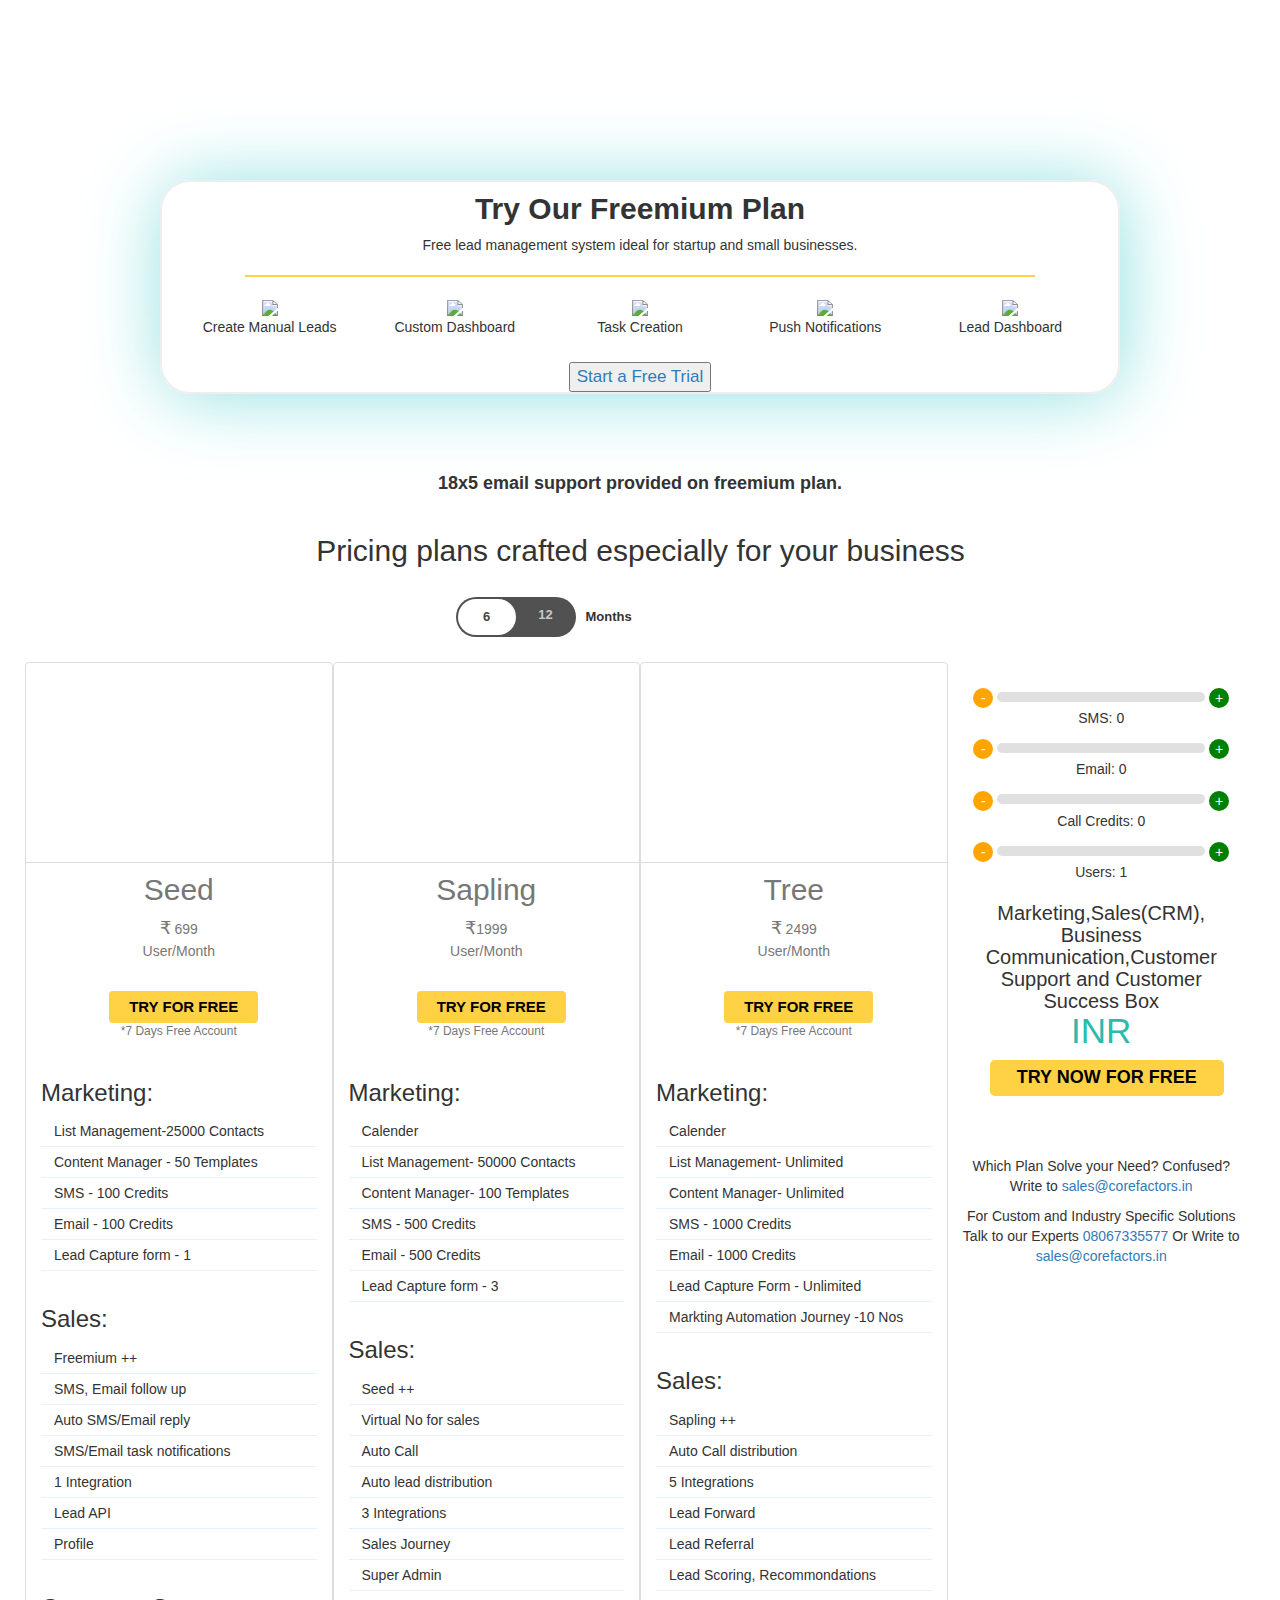
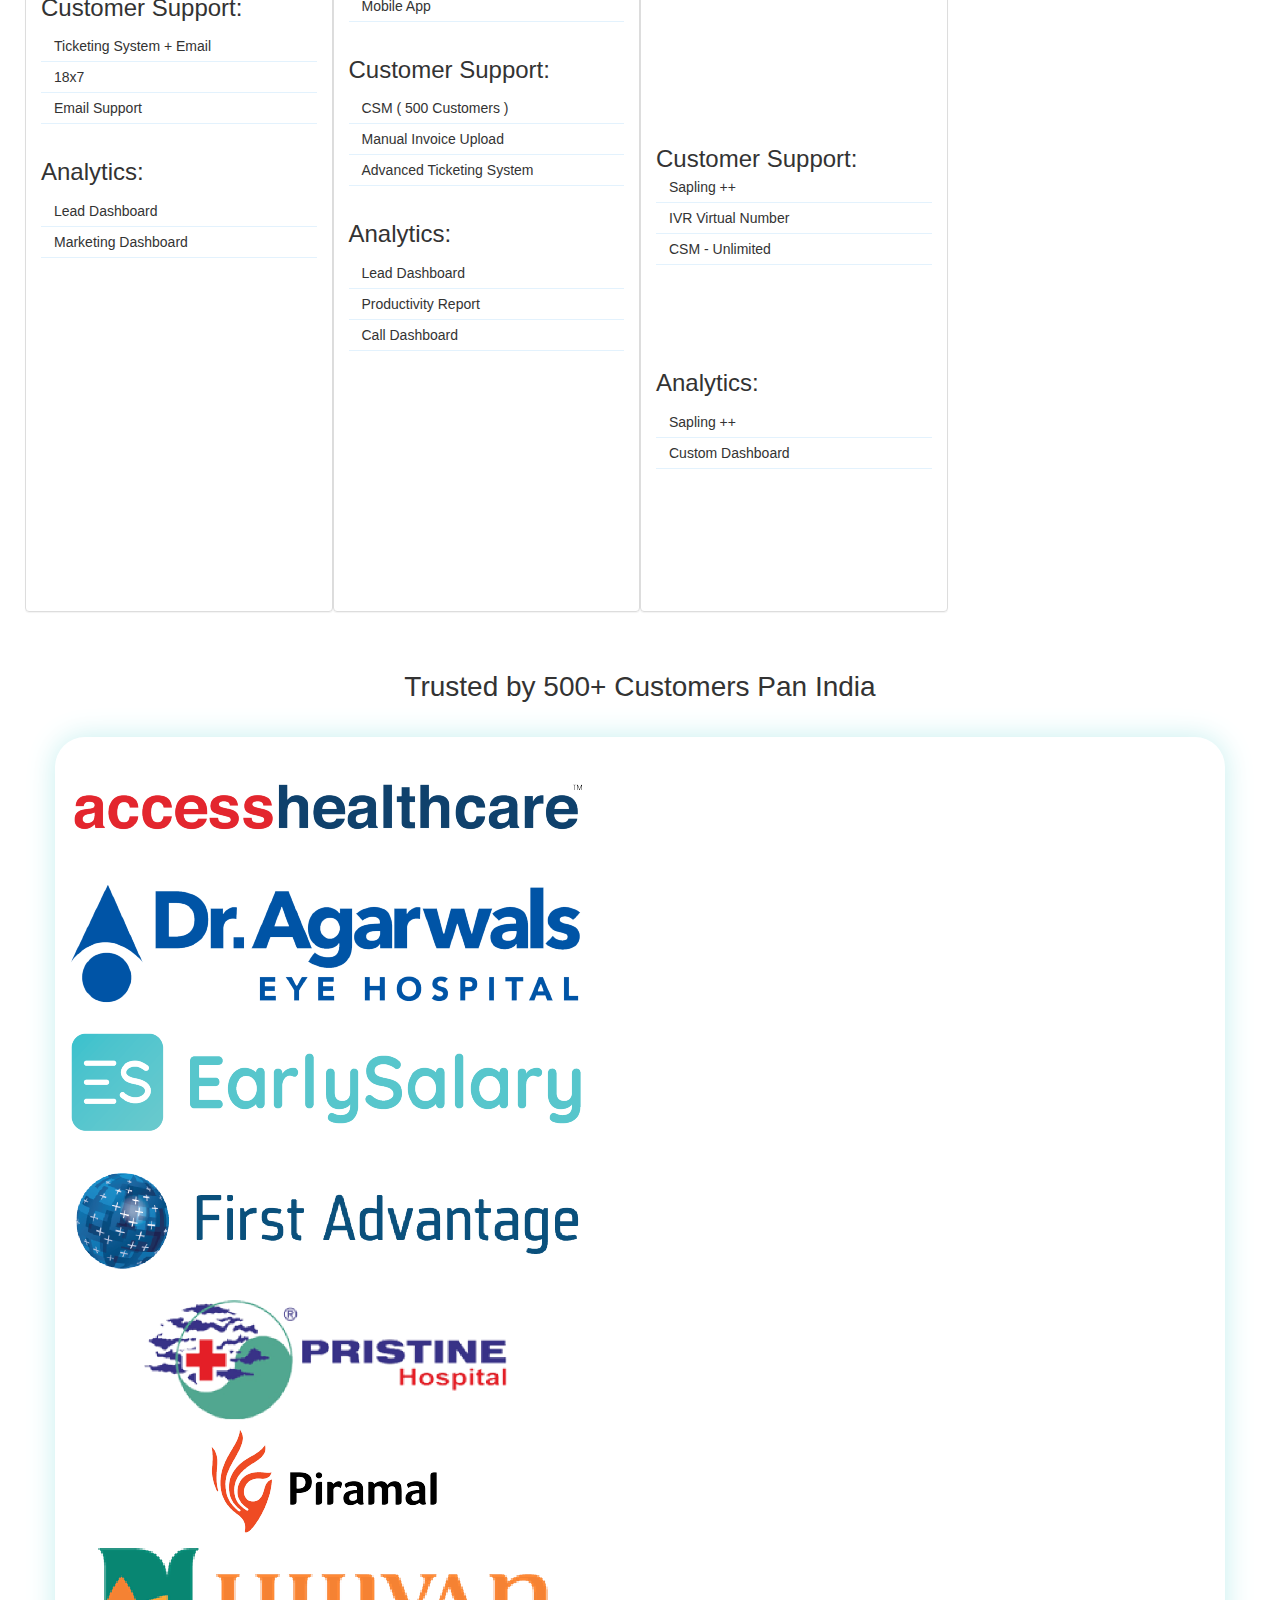
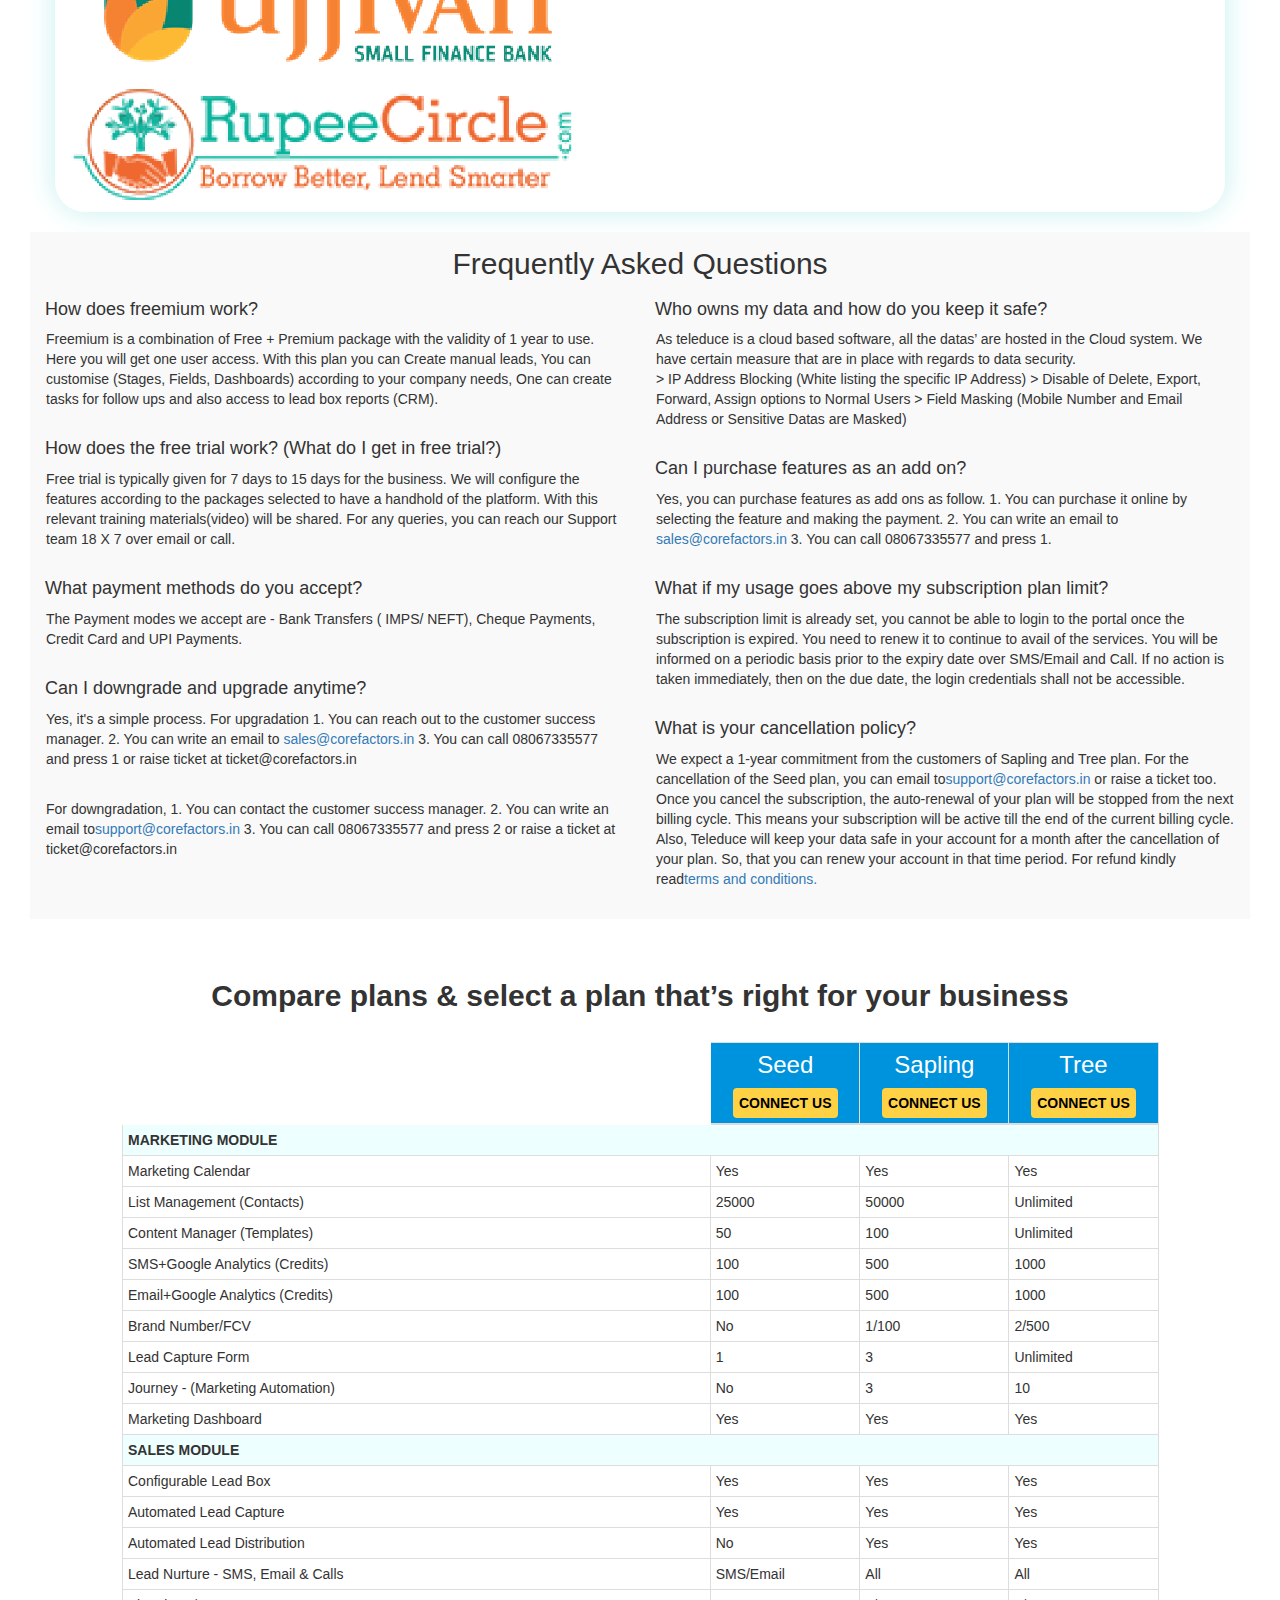
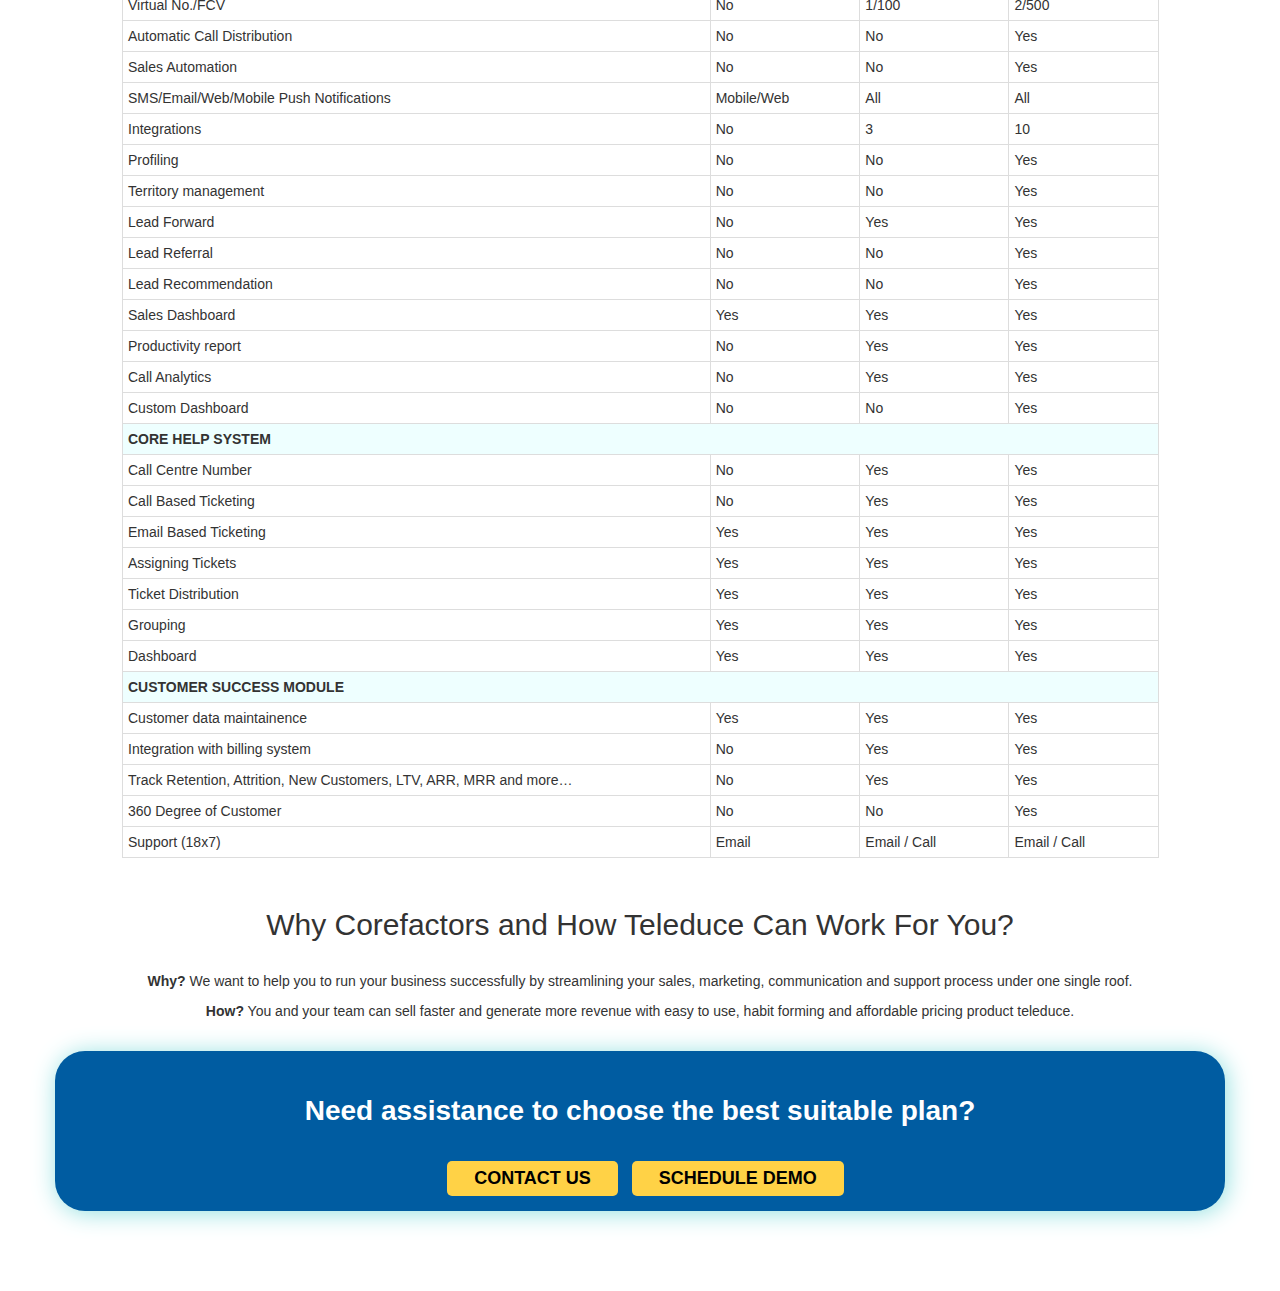
==== commit e93717e5: "changed Id selector" ====
--- a/index.html
+++ b/index.html
@@ -534,7 +534,7 @@
                     </div>
                     <div class="panel-body text-center">
                             <h2>Seed</h2>
-                            <p class="pricing-font" id="seed_selector"><span class="inr_font">₹</span> 699</p>
+                            <p class="pricing-font" ><span class="inr_font">₹</span> <span id="seed_selector">699</span></p>
                             <p>User/Month</p>
                             
                             <a href="https://www.corefactors.in/free-trial?plan=seed&utm_source=pricingpage&utm_medium=freemiun&utm_campaign=startafreetrial" target="_blank">
@@ -665,7 +665,7 @@
                     <div class="panel-body panel-active text-center">
                             <h2>Sapling</h2>
                             <!--<p id="tag">(Your Favourite)</p>-->
-                            <p class="pricing-font" id="sapling_selector"><span class="inr_font">₹</span> 1199</p>
+                            <p class="pricing-font"><span class="inr_font">₹</span><span  id="sapling_selector">1999</span></p>
                             <p>User/Month</p>
                             <a href="https://www.corefactors.in/free-trial?plan=sapling&utm_source=pricingpage&utm_medium=freemiun&utm_campaign=startafreetrial" target="_blank">
                                 <button class="text-uppercase trial-btns">
@@ -779,7 +779,7 @@
                     </div>
                     <div class="panel-body text-center">
                             <h2>Tree</h2>
-                            <p class="pricing-font" id="tree_selector"><span class="inr_font">₹</span> 2499</p>
+                            <p class="pricing-font"><span class="inr_font">₹</span> <span id="tree_selector">2499</span></p>
                             <p>User/Month</p>
                             <a href="https://www.corefactors.in/free-trial?plan=tree&utm_source=pricingpage&utm_medium=freemiun&utm_campaign=startafreetrial" target="_blank">
                                 <button class="text-uppercase trial-btns">
